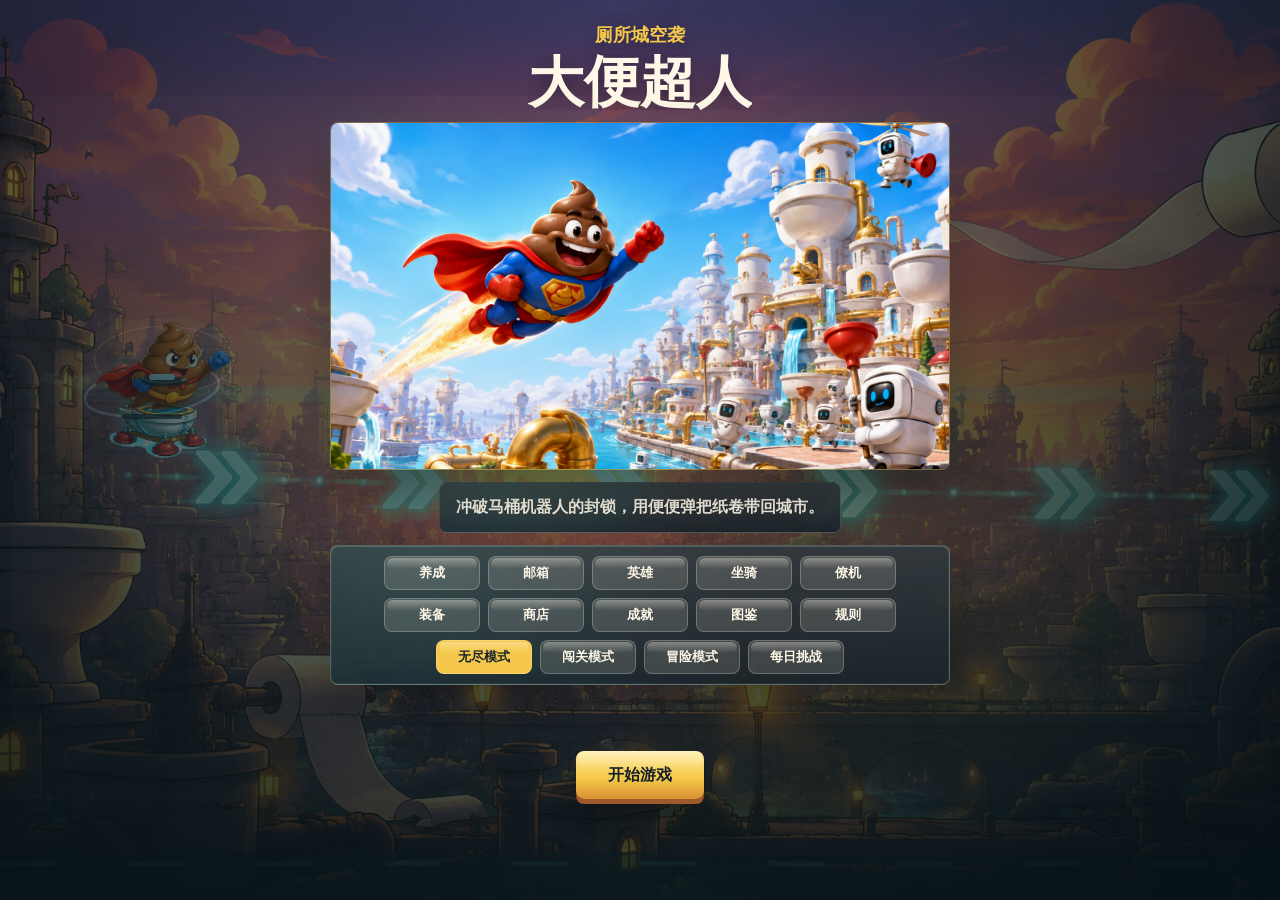
==== index.html @ 51f88ee9 "Add city patrol route update" ====
<!doctype html>
<html lang="zh-CN">
<head>
  <meta charset="utf-8">
  <meta name="viewport" content="width=device-width, initial-scale=1">
  <link rel="icon" href="data:,">
  <title>大便超人</title>
  <link rel="preload" as="image" href="assets/background-city-patrol.png" fetchpriority="high">
  <link rel="preload" as="image" href="assets/menu-hero-refit.png" fetchpriority="high">
  <link rel="preload" as="image" href="assets/background-deep-refit.png">
  <link rel="preload" as="image" href="assets/background-adventure-refit.png">
  <link rel="preload" as="image" href="assets/mount-atlas.png">
  <link rel="preload" as="image" href="assets/mail-festival-seal.png">
  <link rel="preload" as="image" href="assets/adventure-route-compass.png">
  <link rel="preload" as="image" href="assets/stage-contract-badge.png">
  <link rel="preload" as="image" href="assets/classic-route-briefing.png">
  <link rel="preload" as="image" href="assets/compendium-icons.webp">
  <link rel="preload" as="image" href="assets/compendium-pickups.webp">
  <link rel="preload" as="image" href="assets/compendium-systems.webp">
  <link rel="stylesheet" href="styles.css?v=20260609-city-patrol">
</head>
<body class="menu-open">
  <main class="game-shell" aria-label="大便超人">
    <canvas id="gameCanvas" width="1280" height="720" aria-label="游戏画面"></canvas>

    <section id="orientationHint" class="orientation-hint" hidden aria-label="横屏提示">
      <div class="orientation-hint-panel">
        <strong>请横屏游玩</strong>
        <span>大便超人的躲避、Boss 战和道具按钮都按横屏手感设计。</span>
        <button id="orientationFullscreenButton" type="button">进入横屏全屏</button>
      </div>
    </section>

    <section class="hud" aria-label="游戏状态">
      <div class="hud-stat">
        <span>分数</span>
        <strong id="scoreText">0</strong>
      </div>
      <div class="hud-bars" aria-label="生命和能量">
        <div class="hud-meta">
          <span>Lv.<strong id="levelText">1</strong> · 战 <strong id="runPowerText">0</strong></span>
          <span id="powerText">普通便弹</span>
        </div>
        <div class="bar">
          <span>生命</span>
          <i><b id="healthBar"></b></i>
        </div>
        <div class="bar energy">
          <span>能量</span>
          <i><b id="energyBar"></b></i>
        </div>
        <div class="bar xp">
          <span>经验</span>
          <i><b id="expBar"></b></i>
        </div>
      </div>
      <div class="hud-stat right">
        <span id="bestLabel">最佳</span>
        <strong id="bestText">0</strong>
      </div>
    </section>

    <section id="bossHud" class="boss-hud" hidden aria-label="BOSS 状态">
      <span id="bossNameText">马桶霸王</span>
      <small id="bossPressureText">战况评估</small>
      <i><b id="bossBar"></b></i>
    </section>

    <section id="missionHud" class="mission-hud" hidden aria-label="局内悬赏">
      <span id="missionText">悬赏准备中</span>
    </section>

    <section id="menuPanel" class="menu-panel" aria-live="polite">
      <div class="brand-lockup">
        <p>厕所城空袭</p>
        <h1>大便超人</h1>
      </div>
      <img class="rules-art" src="assets/menu-hero-refit.png" alt="" aria-hidden="true">
      <div id="panelCopy" class="panel-copy">冲破马桶机器人的封锁，用便便弹把纸卷带回城市。</div>
      <div class="progress-panel" aria-label="闯关和养成">
        <div class="page-tabs">
          <button id="growthPageButton" type="button" class="is-selected">养成</button>
          <button id="mailPageButton" type="button">邮箱</button>
          <button id="heroPageButton" type="button">英雄</button>
          <button id="mountPageButton" type="button">坐骑</button>
          <button id="dronePageButton" type="button">僚机</button>
          <button id="equipmentPageButton" type="button">装备</button>
          <button id="shopPageButton" type="button">商店</button>
          <button id="achievementPageButton" type="button">成就</button>
          <button id="compendiumPageButton" type="button">图鉴</button>
          <button id="rulesPageButton" type="button">规则</button>
        </div>
        <div class="mode-tabs">
          <button id="endlessModeButton" type="button" class="is-selected">无尽模式</button>
          <button id="stageModeButton" type="button">闯关模式</button>
          <button id="adventureModeButton" type="button">冒险模式</button>
          <button id="dailyModeButton" type="button">每日挑战</button>
        </div>
        <div id="moduleHeader" class="module-header" hidden>
          <button id="moduleBackButton" type="button">返回</button>
          <strong id="moduleTitle">养成</strong>
        </div>
        <div id="stagePage" class="progress-page stage-page" hidden aria-label="闯关选关">
          <div id="stageSummary" class="stage-summary">选择关卡后开始挑战。</div>
          <div id="stageGrid" class="stage-grid" aria-label="关卡选择"></div>
          <button id="stageStartButton" class="stage-start-button" type="button">开始本关</button>
        </div>
        <div id="growthPage" class="progress-page" hidden>
        <div class="meta-strip">
          <span>金币 <strong id="coinText">0</strong></span>
          <span>材料 <strong id="materialText">0</strong></span>
          <span>便便币 <strong id="poopCoinText">0</strong></span>
          <span>专属石 <strong id="evoStoneText">0</strong></span>
          <span>超人 Lv.<strong id="metaLevelText">1</strong></span>
          <span>进化 <strong id="evolutionText">0</strong></span>
          <span>称号 <strong id="activeTitleText">暂无</strong></span>
        </div>
        <div class="growth-actions">
          <button id="upgradeHeroButton" type="button">升级超人</button>
          <button id="evolveHeroButton" type="button">进化超人</button>
        </div>
        <div class="hero-actions">
          <button id="signInButton" type="button">每日签到</button>
        </div>
        <div id="signInText" class="inventory-line">签到可获得少量便便币和阶段礼包，第 15/30 天会解锁传说级生肖五行英雄与坐骑。</div>
        <div id="inventoryText" class="inventory-line">背包：护盾 0 · 磁铁 0 · 能量 0</div>
        <div class="attribute-panel" aria-label="角色属性">
          <div id="combatPowerText" class="combat-power">战力 0</div>
          <div id="attributeText" class="attribute-line">生命 0 · 能量 0 · 攻击 0 · 幸运 0</div>
          <div id="equipmentText" class="equipment-line">头盔 - · 衣服 - · 靴子 - · 武器 - · 项链 -</div>
        </div>
        </div>
        <div id="mailPage" class="progress-page mail-page" hidden aria-label="邮箱页面">
          <div id="mailSummary" class="inventory-line">周末和节假日会投放补给。</div>
          <div class="mail-actions">
            <button id="claimAllMailButton" type="button">领取全部</button>
            <button id="refreshMailButton" type="button">刷新邮箱</button>
          </div>
          <div id="mailList" class="mail-list"></div>
        </div>
        <div id="heroPage" class="progress-page hero-page" hidden aria-label="英雄页面">
          <div id="heroTrialAccessText" class="inventory-line trial-access-line">试用每日免费 3 局；可用便便币购买今日试用权。</div>
          <div class="trial-access-actions">
            <button id="buyHeroTrialPassButton" type="button">购买今日试用权</button>
          </div>
          <div id="heroGrid" class="hero-grid">
            <div class="hero-card">
              <div class="hero-portrait hero-poop"></div>
              <div class="hero-card-name">大便超人</div>
              <div class="hero-card-stat">便便弹 · 大便能量波</div>
              <button id="selectPoopHeroButton" type="button">选择</button>
            </div>
            <div class="hero-card">
              <div class="hero-portrait hero-ikun"></div>
              <div class="hero-card-name">蔡徐坤</div>
              <div class="hero-card-stat">鸡啄发射 · 鸡鸣冲击波</div>
              <button id="selectIkunHeroButton" type="button">第 3 天解锁</button>
            </div>
          </div>
        </div>
        <div id="mountPage" class="progress-page mount-page" hidden aria-label="坐骑页面">
          <div id="mountText" class="inventory-line">可以选择不乘坐坐骑；骑乘时英雄会坐在坐骑上，未解锁坐骑需要金币和极稀有便便币。</div>
          <div id="mountTrialAccessText" class="inventory-line trial-access-line">试用每日免费 3 局；可用便便币购买今日试用权。</div>
          <div class="trial-access-actions">
            <button id="buyMountTrialPassButton" type="button">购买今日试用权</button>
          </div>
          <div id="mountGrid" class="mount-grid"></div>
        </div>
        <div id="dronePage" class="progress-page drone-page" hidden aria-label="僚机页面">
          <div id="droneText" class="inventory-line">当前僚机：便便圆翼僚机。天赋激活后出战。</div>
          <div id="droneGrid" class="drone-grid"></div>
        </div>
        <div id="equipmentPage" class="progress-page equipment-page" hidden aria-label="装备页面">
          <div class="equipment-section">
            <div class="equipment-title">已穿戴</div>
            <div id="equippedGrid" class="equipment-grid"></div>
          </div>
          <div class="equipment-section">
            <div class="equipment-title">装备背包</div>
            <div class="equipment-actions">
              <button id="sellWeakEquipmentButton" type="button">一键售出低品</button>
              <button id="sellAllEquipmentButton" type="button">出售全部背包</button>
            </div>
            <div id="equipmentBagGrid" class="equipment-bag-grid"></div>
          </div>
        </div>
        <div id="shopPage" class="progress-page shop-page" hidden aria-label="商店页面">
          <form id="redeemForm" class="redeem-panel" aria-label="兑换码">
            <input id="redeemCodeInput" type="password" autocomplete="off" spellcheck="false" placeholder="输入兑换码" aria-label="兑换码">
            <button id="redeemCodeButton" type="submit">兑换</button>
            <div id="redeemCodeStatus" class="redeem-status" aria-live="polite">每个兑换码仅可使用一次。</div>
          </form>
          <div id="shopDetail" class="shop-detail" aria-live="polite">点击商品查看作用，再点购买放入背包。</div>
          <div class="shop-grid">
            <div class="shop-card" data-shop-key="shield">
              <div class="shop-icon shop-shield"></div>
              <div class="shop-name">护盾</div>
              <div class="shop-price">6000 金币</div>
              <button id="buyShieldButton" type="button">购买</button>
            </div>
            <div class="shop-card" data-shop-key="magnet">
              <div class="shop-icon shop-magnet"></div>
              <div class="shop-name">磁铁</div>
              <div class="shop-price">7000 金币</div>
              <button id="buyMagnetButton" type="button">购买</button>
            </div>
            <div class="shop-card" data-shop-key="energy">
              <div class="shop-icon shop-energy"></div>
              <div class="shop-name">能量瓶</div>
              <div class="shop-price">4500 金币</div>
              <button id="buyEnergyButton" type="button">购买</button>
            </div>
            <div class="shop-card" data-shop-key="luckyBox">
              <div class="shop-icon shop-chest"></div>
              <div class="shop-name">幸运宝箱</div>
              <div class="shop-price">250000 金币</div>
              <button id="buyLuckyBoxButton" type="button">购买</button>
            </div>
            <div class="shop-card" data-shop-key="material">
              <div class="shop-icon shop-material"></div>
              <div class="shop-name">材料补给</div>
              <div class="shop-price">32500 金币</div>
              <button id="buyMaterialPackButton" type="button">购买</button>
            </div>
            <div class="shop-card" data-shop-key="battle">
              <div class="shop-icon shop-battle"></div>
              <div class="shop-name">战斗礼包</div>
              <div class="shop-price">39000 金币</div>
              <button id="buyBattlePackButton" type="button">购买</button>
            </div>
            <div class="shop-card" data-shop-key="gear">
              <div class="shop-icon shop-gear"></div>
              <div class="shop-name">装备补给箱</div>
              <div class="shop-price">110000 金币</div>
              <button id="buyGearBoxButton" type="button">购买</button>
            </div>
            <div class="shop-card" data-shop-key="reroll">
              <div class="shop-icon shop-reroll"></div>
              <div class="shop-name">天赋重骰券</div>
              <div class="shop-price">18000 金币</div>
              <button id="buyRerollButton" type="button">购买</button>
            </div>
            <div class="shop-card" data-shop-key="revive">
              <div class="shop-icon shop-revive"></div>
              <div class="shop-name">复活心核</div>
              <div class="shop-price">1 便便币</div>
              <button id="buyReviveButton" type="button">购买</button>
            </div>
            <div class="shop-card" data-shop-key="storm">
              <div class="shop-icon shop-storm"></div>
              <div class="shop-name">臭弹炸弹</div>
              <div class="shop-price">21000 金币</div>
              <button id="buyStormButton" type="button">购买</button>
            </div>
            <div class="shop-card" data-shop-key="wing">
              <div class="shop-icon shop-wing"></div>
              <div class="shop-name">顺风羽翼</div>
              <div class="shop-price">26000 金币</div>
              <button id="buyWingButton" type="button">购买</button>
            </div>
          </div>
          <div class="inventory-line">每局自动从背包携带最多 3 种可用道具；每种单局只能使用或触发 1 次。</div>
        </div>
        <div id="achievementPage" class="progress-page achievement-page" hidden aria-label="成就页面">
          <div id="achievementSummary" class="achievement-summary">完成目标可领取奖励和称号。</div>
          <div id="achievementGrid" class="achievement-grid"></div>
        </div>
        <div id="compendiumPage" class="progress-page compendium-page" hidden aria-label="游戏图鉴">
          <section class="compendium-section" aria-label="基础拾取和战斗资源">
            <h3>基础拾取</h3>
            <div class="compendium-grid">
              <article class="compendium-card">
                <div class="compendium-icon icon-pickup-paper" aria-hidden="true"></div>
                <div class="compendium-copy">
                  <strong>纸卷</strong>
                  <span>基础收集物，提供分数、少量回能和连击节奏；黄金航道会蓄出奖励纸卷。</span>
                </div>
              </article>
              <article class="compendium-card">
                <div class="compendium-icon icon-pickup-shield" aria-hidden="true"></div>
                <div class="compendium-copy">
                  <strong>护盾</strong>
                  <span>抵消一次高压失误或削掉护盾时间；Boss 战前和低血时价值最高。</span>
                </div>
              </article>
              <article class="compendium-card">
                <div class="compendium-icon icon-pickup-magnet" aria-hidden="true"></div>
                <div class="compendium-copy">
                  <strong>磁铁</strong>
                  <span>吸附纸卷和补给，适合黄金纸潮、补给密集区和移动压力较高的局面。</span>
                </div>
              </article>
              <article class="compendium-card">
                <div class="compendium-icon icon-pickup-energy" aria-hidden="true"></div>
                <div class="compendium-copy">
                  <strong>能量瓶</strong>
                  <span>补充能量，帮助释放强化攻击和大招；高压 Boss 局优先级很高。</span>
                </div>
              </article>
              <article class="compendium-card">
                <div class="compendium-icon icon-skill-core" aria-hidden="true"></div>
                <div class="compendium-copy">
                  <strong>技能核心</strong>
                  <span>补能、缩短大招冷却，并短暂强化攻击节奏，是反打窗口的启动器。</span>
                </div>
              </article>
              <article class="compendium-card">
                <div class="compendium-icon icon-break-core-card" aria-hidden="true"></div>
                <div class="compendium-copy">
                  <strong>破防核心</strong>
                  <span>Boss 破防后掉落；拾取会延长压制、补充能量，并追加 Boss 伤害。</span>
                </div>
              </article>
              <article class="compendium-card">
                <div class="compendium-icon icon-mystery-capsule" aria-hidden="true"></div>
                <div class="compendium-copy">
                  <strong>奇遇胶囊</strong>
                  <span>可能触发天赋盲盒、黄金喷泉、冲击波、时空滑流或弱点雷达。</span>
                </div>
              </article>
              <article class="compendium-card">
                <div class="compendium-icon icon-counter-seal-card" aria-hidden="true"></div>
                <div class="compendium-copy">
                  <strong>闪反徽印</strong>
                  <span>进入闪反窗口，连续贴身极限闪避可触发冲击，清近身威胁并压制 Boss。</span>
                </div>
              </article>
              <article class="compendium-card">
                <div class="compendium-icon icon-skill-core" aria-hidden="true"></div>
                <div class="compendium-copy">
                  <strong>大招</strong>
                  <span>消耗 65% 最大能量释放 3 秒英雄爆发；留给 Boss 弱点、破防或弹幕高压段更赚。</span>
                </div>
              </article>
              <article class="compendium-card">
                <div class="compendium-icon icon-system-equipment" aria-hidden="true"></div>
                <div class="compendium-copy">
                  <strong>背包道具</strong>
                  <span>每局最多自动携带 3 种可用道具；护盾、磁铁、能量、臭弹和羽翼都只触发一次。</span>
                </div>
              </article>
              <article class="compendium-card">
                <div class="compendium-icon icon-golden-trail" aria-hidden="true"></div>
                <div class="compendium-copy">
                  <strong>稀有货币</strong>
                  <span>便便币主要来自签到、节日邮件、每日首杀和极低概率 Boss 掉落，用于高阶门槛。</span>
                </div>
              </article>
            </div>
          </section>

          <section class="compendium-section" aria-label="障碍敌人和 Boss 威胁">
            <h3>威胁读法</h3>
            <div class="compendium-grid">
            <article class="compendium-card">
              <div class="compendium-icon icon-pipe" aria-hidden="true"></div>
              <div class="compendium-copy">
                <strong>管道夹缝</strong>
                <span>上下管道会封锁航线，观察中间缺口，提前把角色稳定在安全高度。</span>
              </div>
            </article>
            <article class="compendium-card">
              <div class="compendium-icon icon-toilet" aria-hidden="true"></div>
              <div class="compendium-copy">
                <strong>马桶机器人</strong>
                <span>基础敌人，击破给经验和分数；精英潮里的机器人更硬，但补给收益更好。</span>
              </div>
            </article>
            <article class="compendium-card">
              <div class="compendium-icon icon-plunger" aria-hidden="true"></div>
              <div class="compendium-copy">
                <strong>皮搋子弹</strong>
                <span>直线突进型弹道，Boss 预警出现后换层躲避，不要沿原高度硬穿。</span>
              </div>
            </article>
            <article class="compendium-card">
              <div class="compendium-icon icon-stink" aria-hidden="true"></div>
              <div class="compendium-copy">
                <strong>臭气云</strong>
                <span>持续占位的软封锁，边缘也有威胁；用护盾、净化或大招清场更稳。</span>
              </div>
            </article>
            <article class="compendium-card">
              <div class="compendium-icon icon-bubble" aria-hidden="true"></div>
              <div class="compendium-copy">
                <strong>肥皂泡</strong>
                <span>移动慢但体积大，常和其他弹道夹击；优先找空隙，不要贪贴边纸卷。</span>
              </div>
            </article>
            <article class="compendium-card">
              <div class="compendium-icon icon-barricade" aria-hidden="true"></div>
              <div class="compendium-copy">
                <strong>旋转路障</strong>
                <span>宽体障碍，常用于压缩可走空间；看到预警轮廓时提前拉开纵向距离。</span>
              </div>
            </article>
            <article class="compendium-card">
              <div class="compendium-icon icon-sludge" aria-hidden="true"></div>
              <div class="compendium-copy">
                <strong>酸液桶</strong>
                <span>紫色污泥桶会制造高压横向威胁，适合用闪反、臭弹炸弹或技能核心处理。</span>
              </div>
            </article>
            <article class="compendium-card">
              <div class="compendium-icon icon-boss-warning-card" aria-hidden="true"></div>
              <div class="compendium-copy">
                <strong>Boss 预警</strong>
                <span>红圈、弹道线和 HUD 文案会提示下一招；提前离开危险区可积累看破收益。</span>
              </div>
            </article>
            <article class="compendium-card">
              <div class="compendium-icon icon-boss-weak-card" aria-hidden="true"></div>
              <div class="compendium-copy">
                <strong>弱点与破防</strong>
                <span>弱点期集中输出会加快破防；破防后 Boss 出招变慢，是吃核心和打爆发的窗口。</span>
              </div>
            </article>
            <article class="compendium-card">
              <div class="compendium-icon icon-daily-boss-card" aria-hidden="true"></div>
              <div class="compendium-copy">
                <strong>每日 Boss</strong>
                <span>战力按实时战力 10 倍同步，带百分比伤害；目标是在 60 秒内尽量打高伤害。</span>
              </div>
            </article>
            </div>
          </section>

          <section class="compendium-section" aria-label="航道事件和高级玩法">
            <h3>航道事件</h3>
            <div class="compendium-grid">
              <article class="compendium-card">
                <div class="compendium-icon icon-golden-trail" aria-hidden="true"></div>
                <div class="compendium-copy">
                  <strong>黄金纸潮</strong>
                  <span>贴着黄金航道飞行会蓄能，蓄满后产出奖励纸卷，适合冲分和连击。</span>
                </div>
              </article>
              <article class="compendium-card">
                <div class="compendium-icon icon-wind-gate" aria-hidden="true"></div>
                <div class="compendium-copy">
                  <strong>顺风门阵</strong>
                  <span>穿过顺风航道可补能、延长顺风，并软化前方威胁，给手机操作留余量。</span>
                </div>
              </article>
              <article class="compendium-card">
                <div class="compendium-icon icon-cloud-current" aria-hidden="true"></div>
                <div class="compendium-copy">
                  <strong>云海顺流</strong>
                  <span>冒险中的移动顺流航线；贴线蓄能，拾取贝壳可加速，满后触发冲流爆发。</span>
                </div>
              </article>
              <article class="compendium-card">
                <div class="compendium-icon icon-cloud-current" aria-hidden="true"></div>
                <div class="compendium-copy">
                  <strong>清风补给</strong>
                  <span>贴着清风航道会持续恢复并减压，适合低血、低能量或弹幕密度刚升高时稳住局面。</span>
                </div>
              </article>
              <article class="compendium-card">
                <div class="compendium-icon icon-system-stage" aria-hidden="true"></div>
                <div class="compendium-copy">
                  <strong>旧城巡航</strong>
                  <span>旧城区普通关会出现巡航灯塔，贴线校准满后提前标记下一波障碍，并短暂降低前方压力。</span>
                </div>
              </article>
              <article class="compendium-card">
                <div class="compendium-icon icon-wind-gate" aria-hidden="true"></div>
                <div class="compendium-copy">
                  <strong>战场态势</strong>
                  <span>开局随机获得顺风、赏金、污泥、能量过载或精英巡逻等局势，决定本局优先策略。</span>
                </div>
              </article>
              <article class="compendium-card">
                <div class="compendium-icon icon-combo-altar" aria-hidden="true"></div>
                <div class="compendium-copy">
                  <strong>狂热模式</strong>
                  <span>连续收集、击破和极限闪避会进入狂热，分数和节奏更强，但受伤会打断收益。</span>
                </div>
              </article>
              <article class="compendium-card">
                <div class="compendium-icon icon-mystery-capsule" aria-hidden="true"></div>
                <div class="compendium-copy">
                  <strong>奇遇航线</strong>
                  <span>紫色航道会蓄出额外胶囊或技能核心，适合在安全段贴线拿节奏奖励。</span>
                </div>
              </article>
              <article class="compendium-card">
                <div class="compendium-icon icon-element-core" aria-hidden="true"></div>
                <div class="compendium-copy">
                  <strong>五行裂隙</strong>
                  <span>拾取五行灵核获得木、火、土、金、水短时效果，分别偏续航、爆发、护盾、破甲和回能控场。</span>
                </div>
              </article>
            <article class="compendium-card">
              <div class="compendium-icon icon-startrail" aria-hidden="true"></div>
              <div class="compendium-copy">
                <strong>星轨试炼</strong>
                <span>贴着星轨航线飞行会蓄能，满后自动触发星辉爆发，清弹并压制 Boss。</span>
              </div>
            </article>
            <article class="compendium-card">
              <div class="compendium-icon icon-purification" aria-hidden="true"></div>
              <div class="compendium-copy">
                <strong>净化核心</strong>
                <span>拾取后冲洗周围弹幕、补能护盾，并给 Boss 施加破防压力，是高压局的救场点。</span>
              </div>
            </article>
              <article class="compendium-card">
                <div class="compendium-icon icon-mirror-shard-card" aria-hidden="true"></div>
                <div class="compendium-copy">
                  <strong>镜流回廊</strong>
                  <span>贴着镜流蓄能，碎片提供短护身；满能后折返脉冲会清弹并保护走位。</span>
                </div>
              </article>
              <article class="compendium-card">
                <div class="compendium-icon icon-aurora-forge" aria-hidden="true"></div>
                <div class="compendium-copy">
                  <strong>极光铸炉</strong>
                  <span>贴热流积攒热量，符印补能护盾并提攻速；热量满后释放铸炉波。</span>
                </div>
              </article>
              <article class="compendium-card">
                <div class="compendium-icon icon-combo-altar" aria-hidden="true"></div>
                <div class="compendium-copy">
                  <strong>连击祭坛</strong>
                  <span>拾取祭印进入连击冲刺，维持连击更稳、技巧收益更高，但节奏也会更紧。</span>
                </div>
              </article>
              <article class="compendium-card">
                <div class="compendium-icon icon-mount-badge" aria-hidden="true"></div>
                <div class="compendium-copy">
                  <strong>坐骑试炼</strong>
                  <span>拾取坐骑徽章可快速积攒坐骑能量、缩短冷却，并短暂减轻弹幕压力。</span>
                </div>
              </article>
            </div>
          </section>

          <section class="compendium-section" aria-label="模式目标和养成系统">
            <h3>模式与成长</h3>
            <div class="compendium-grid">
              <article class="compendium-card">
                <div class="compendium-icon icon-system-endless" aria-hidden="true"></div>
                <div class="compendium-copy">
                  <strong>无尽模式</strong>
                  <span>持续冲分，后段切入深层废都；每个英雄达到分数里程碑可拿专属进化石。</span>
                </div>
              </article>
              <article class="compendium-card">
                <div class="compendium-icon icon-system-stage" aria-hidden="true"></div>
                <div class="compendium-copy">
                  <strong>闯关模式</strong>
                  <span>普通关冲目标分，Boss 关击败 Boss；后续关卡会加入受击限制和旧城稳定度。</span>
                </div>
              </article>
              <article class="compendium-card">
                <div class="compendium-icon icon-system-adventure" aria-hidden="true"></div>
                <div class="compendium-copy">
                  <strong>冒险航图</strong>
                  <span>分数、航图和契约都要推进；目标未完成时会继续探索，Boss 也会延后现身。</span>
                </div>
              </article>
              <article class="compendium-card">
                <div class="compendium-icon icon-system-daily" aria-hidden="true"></div>
                <div class="compendium-copy">
                  <strong>每日挑战</strong>
                  <span>每天刷新百分比伤害 Boss；首次击败有额外便便币，未击败也按伤害结算。</span>
                </div>
              </article>
              <article class="compendium-card">
                <div class="compendium-icon icon-system-mission" aria-hidden="true"></div>
                <div class="compendium-copy">
                  <strong>悬赏任务</strong>
                  <span>每局随机 3 个目标，完成后立刻给金币、材料、经验和分数，全清会触发大奖。</span>
                </div>
              </article>
              <article class="compendium-card">
                <div class="compendium-icon icon-mystery-capsule" aria-hidden="true"></div>
                <div class="compendium-copy">
                  <strong>本局天赋</strong>
                  <span>等级节点会刷随机天赋，例如疾射、厚皮、拾荒、大招蓄能和僚机信标。</span>
                </div>
              </article>
              <article class="compendium-card">
                <div class="compendium-icon icon-system-achievement" aria-hidden="true"></div>
                <div class="compendium-copy">
                  <strong>成就</strong>
                  <span>记录纸卷、击破、闪避、通关、Boss、装备和事件目标，奖励称号与资源。</span>
                </div>
              </article>
              <article class="compendium-card">
                <div class="compendium-icon icon-system-equipment" aria-hidden="true"></div>
                <div class="compendium-copy">
                  <strong>装备</strong>
                  <span>长期战力的重要来源；可穿戴头盔、衣服、靴子、武器、项链，也可出售背包装备。</span>
                </div>
              </article>
              <article class="compendium-card">
                <div class="compendium-icon icon-element-core" aria-hidden="true"></div>
                <div class="compendium-copy">
                  <strong>英雄进化</strong>
                  <span>长期成长核心，进化会强化攻击形态；无尽分数里程碑会给对应英雄专属进化石。</span>
                </div>
              </article>
              <article class="compendium-card">
                <div class="compendium-icon icon-mount-badge" aria-hidden="true"></div>
                <div class="compendium-copy">
                  <strong>坐骑</strong>
                  <span>局外解锁升级，局内通过闪避、拾取和重击充能，满能后自动触发专属技能。</span>
                </div>
              </article>
              <article class="compendium-card">
                <div class="compendium-icon icon-skill-core" aria-hidden="true"></div>
                <div class="compendium-copy">
                  <strong>僚机</strong>
                  <span>选择后还需要局内拿到僚机信标天赋才会出战，用来补输出或提供特殊节奏。</span>
                </div>
              </article>
              <article class="compendium-card">
                <div class="compendium-icon icon-system-mail" aria-hidden="true"></div>
                <div class="compendium-copy">
                  <strong>邮箱与签到</strong>
                  <span>签到解锁阶段奖励和英雄坐骑；邮箱会投放周末、节假日和特别节日补给。</span>
                </div>
              </article>
              <article class="compendium-card">
                <div class="compendium-icon icon-mount-badge" aria-hidden="true"></div>
                <div class="compendium-copy">
                  <strong>试用权</strong>
                  <span>高难英雄和坐骑可每日免费试用，也能花少量便便币购买当日试用次数。</span>
                </div>
              </article>
              <article class="compendium-card">
                <div class="compendium-icon icon-system-stage" aria-hidden="true"></div>
                <div class="compendium-copy">
                  <strong>旧城稳定度</strong>
                  <span>旧城区关卡会推进稳定度，35%/70%/100% 触发航线支援和结算小奖励。</span>
                </div>
              </article>
              <article class="compendium-card">
                <div class="compendium-icon icon-system-adventure" aria-hidden="true"></div>
                <div class="compendium-copy">
                  <strong>冒险契约</strong>
                  <span>侦察、护送、讨伐和遗迹四类契约会鼓励不同跑法，并推动航图进度。</span>
                </div>
              </article>
              <article class="compendium-card">
                <div class="compendium-icon icon-system-equipment" aria-hidden="true"></div>
                <div class="compendium-copy">
                  <strong>商店补给</strong>
                  <span>金币商品会显示余额、库存和差额；复活心核消耗便便币，购买前要看携带位。</span>
                </div>
              </article>
              <article class="compendium-card">
                <div class="compendium-icon icon-system-warning" aria-hidden="true"></div>
                <div class="compendium-copy">
                  <strong>战力评级</strong>
                  <span>战力会拆分输出和生存；Boss 战力还会折算弹幕密度、百分比伤害和致死压力。</span>
                </div>
              </article>
              <article class="compendium-card">
                <div class="compendium-icon icon-system-equipment" aria-hidden="true"></div>
                <div class="compendium-copy">
                  <strong>操作与画质</strong>
                  <span>移动可选按住飞行或滑动角色；画质自动调节，也可手动切流畅减少高密度特效。</span>
                </div>
              </article>
            </div>
          </section>
        </div>
        <div id="rulesPage" class="progress-page rules-page" hidden>
      <div class="rules-card" aria-label="游戏规则">
        <h2>规则</h2>
        <div class="move-choice" aria-label="移动方式">
          <span>移动</span>
          <button id="tapMoveButton" type="button" class="is-selected">按住飞行</button>
          <button id="dragMoveButton" type="button">滑动角色</button>
        </div>
        <div class="move-choice" aria-label="操作区域">
          <span>区域</span>
          <button id="controlSideButton" type="button">左攻右移</button>
        </div>
        <div class="move-choice quality-choice" aria-label="画质模式">
          <span>画质</span>
          <button id="qualityAutoButton" type="button" class="is-selected">自动</button>
          <button id="qualitySmoothButton" type="button">流畅</button>
        </div>
        <ul>
          <li>可选择“按住飞行”，也可选择带阻尼的“滑动角色”；所有模式得分效率提升为基础值的 10 倍，按住飞行模式仍有额外基础得分效率。</li>
          <li>画质默认自动，设备变卡时会降低粒子和背景特效；也可手动切到流畅模式。</li>
          <li>大便超人会周期自动扔出便便弹，每次进化都会提高攻速；所有操作模式都会在场上有敌人或 Boss 且能量足够时自动释放强化攻击，无需再双击或额外点按。</li>
          <li>“大招”消耗 65% 最大能量，向前释放 3 秒英雄专属爆发特效；冷却 15 秒。</li>
          <li>收集纸卷、能量瓶、护盾和磁铁，击败机器人获得经验。</li>
          <li>本局等级提升会小幅提高生命、能量、攻击和攻速，顶部会同步显示当前战斗力。</li>
          <li>每局会随机刷新 3 个悬赏任务，完成后立即获得金币、材料、经验和分数奖励；全清悬赏会触发大奖。</li>
          <li>成就会记录累计纸卷、击破、闪避、通关、Boss 和装备目标，奖励会随达成难度提高，少数高难成就会给极少量便便币。</li>
          <li>邮箱会在周末投放轻量补给，节假日和儿童节、父亲节等特别节日投放更大的限时礼包并附带祝福；节日便便币奖励已提高到五倍，每封节日邮件有 30% 概率触发幸运暴击再翻倍，每封邮件只能领取一次。</li>
          <li>每局开局会获得战场态势，例如顺风航线、赏金航线、污泥风暴、能量过载和精英巡逻。</li>
          <li>本局等级达到关键节点会获得随机天赋，例如疾射、厚皮、拾荒、大招蓄能、重击专精和便便僚机。</li>
          <li>连续收集、击破和极限闪避会进入狂热模式；受伤后会短暂降低压力并刷新补给，节奏更适合手机游玩。</li>
          <li>右侧会出现来袭预警；能量自然恢复和纸卷回能已降低，强化攻击消耗与伤害都更高，与大招一样需要更谨慎地选择时机。</li>
          <li>拾取“技能核心”可补能、缩短大招冷却，并短暂强化攻击节奏。</li>
          <li>中后段会出现闪反试炼，拾取闪反徽印后进入短暂窗口，连续 3 次贴身极限闪避会自动触发闪反冲击，清理近身威胁并压制 Boss。</li>
          <li>高难获取英雄和坐骑可在主菜单试用；试用每日免费 3 局，也可花少量便便币购买当日试用权。试用英雄只能体验基础形态，正式拥有后才能升级和进化。</li>
          <li>坐骑可在主菜单解锁、升级、试用和切换；局内会通过闪避、拾取和重击充能，满能量后自动触发专属技能。</li>
          <li>连击达到关键段位会刷新额外补给；无尽 Boss 成长更快，闯关目标分与 Boss 战力全面上调，BOSS 出招前会出现红色预警圈，看到预警就准备躲弹道。</li>
          <li>Boss 破防后会掉落破防核心，拾取后进入短暂反击节奏，补充能量、延长压制并对 Boss 追加伤害；是否冒险去吃核心会影响后续输出窗口。</li>
          <li>局内会随机出现“奇遇胶囊”，拾取后可能触发天赋盲盒、黄金喷泉、冲击波、时空滑流或弱点雷达；奇遇航线已翻新为可见紫色航道，贴着航道飞行可蓄出额外胶囊或技能核心。</li>
          <li>冒险模式现在需要同时满足分数、航图目标和本关契约；通过事件、云海顺流、补给空投、遗迹、极限闪避、精英和宝藏击破来积累探索、线索、货箱和契约进度，目标未完成时会继续探索，BOSS 关也会等航图和契约完成后才现身。</li>
          <li>冒险契约分为侦察、护送、讨伐和遗迹四类，每类鼓励不同跑法；完成契约会获得普通补给、航图推进和短时签章增益，不会新增便便币来源。</li>
          <li>冒险会出现云海顺流，贴着移动顺流航线可蓄能，拾取顺流贝壳会补能并加速蓄能，蓄满后自动释放冲流爆发。</li>
          <li>冒险和中后段会出现补给空投、云海遗迹和废都遗迹，拾取后可获得道具、临时强化、遗迹冲击或本局天赋，并推动航图进度。</li>
          <li>中后段新增五行裂隙事件，场景会切入五行战场；拾取五行灵核可获得木、火、土、金、水五种短时效果，分别偏向续航、爆发、护盾、破甲和回能控场。</li>
          <li>中后段会出现星轨试炼，场景切入星轨战场；贴着移动星轨飞行会蓄能，蓄满后自动触发星辉爆发，清理弹幕并压制 Boss。</li>
          <li>中后段新增净化潮汐事件，场景切入净化战场；拾取净化核心会冲洗周围弹幕、补能护盾，并对 Boss 施加破防压力。</li>
          <li>更后段会出现镜流回廊事件，场景切入镜流战场；贴着移动镜流飞行可蓄能，拾取镜流碎片会获得短护身并加速蓄能，蓄满后自动释放折返脉冲。</li>
          <li>更后段新增极光铸炉事件，场景切入极光铸炉战场；贴着移动热流飞行可积攒热量，拾取铸炉符印会补能护盾并提高短时攻速，热量蓄满后自动释放铸炉波。</li>
          <li>中期会出现坐骑试炼，拾取坐骑徽章可快速积攒坐骑能量、缩短冷却并短暂减轻弹幕压力。</li>
          <li>中后段会出现连击祭坛，拾取连击祭印后进入短暂的连击冲刺状态，维持连击更稳、技巧收益更高，但场面节奏也更紧。</li>
          <li>黄金纸潮、清风补给和顺风门阵已翻新为可见航道事件：贴着黄金航道飞行会蓄出奖励纸卷，清风航道会持续恢复并减压，顺风航道会补能、延长顺风并软化前方威胁。</li>
          <li>中后段会出现精英马桶潮；精英怪有更明显的扫描标记，更耐打但在精英潮中会掉落更好的补给。</li>
          <li>达到 3、5、7、15、25、35、50 级时，攻击方式会继续强化。</li>
          <li>闯关模式共 60 关；普通关达到目标分数通关，后续普通关会增加受击次数限制，BOSS 关需要击败 BOSS。旧城区关卡会显示城区稳定度、航线提示和路线委托；普通旧城关新增巡航灯塔，贴线校准后会提前读出并标记下一波障碍。事件、拾取与委托过程会推进稳定度，35%/70%/100% 会触发航线支援，完成后本局获得补血回能和结算小奖励。</li>
          <li>冒险模式更重视探索节奏：分数、航图和契约都要推进，航图或契约跨过关键进度时会触发远征支援，短暂减压并投放补给。</li>
          <li>每日挑战会刷新 1 个百分比伤害 Boss，战力固定为玩家当前实时战力的 10 倍；60 秒内造成越多伤害，结算奖励越高，首次击败今日 Boss 会获得大额奖励并额外获得 5 枚便便币。</li>
          <li>金币可升级超人或购买背包道具；除复活心核外，商店金币商品价格已再次上调，购买前会显示余额、库存和差额。复活心核仍消耗便便币购买。每局会自动从背包携带最多 3 种可用道具，每种单局只能使用或触发 1 次，未带入或未使用的库存会保留。</li>
          <li>局内升级更偏向临时微成长，长期战力主要来自局外升级、进化、装备和坐骑培养；坐骑可选择不乘坐，解锁需要金币和极稀有便便币。</li>
          <li>无尽模式也会在后段切换到翻新的深层废都地图；每个英雄首次达到 50万、100万、250万、500万分时，各获得 1 颗自己的专属进化石。</li>
          <li>每日签到可获得金币、材料、道具和少量便便币；第 3/5/7/10 天解锁早期英雄，第 15/18/24/30 天会继续解锁高阶英雄与对应主题坐骑。</li>
          <li>Boss 被击败时有 0.5% 概率掉落 1 枚便便币，签到、节日邮件和每日挑战首次击败奖励也会少量发放；便便币只是稀有门槛，坐骑仍需要大量金币购买，五行麒麟座是昂贵的终局坐骑。</li>
          <li>进度推进后会遭遇 BOSS，中后期和无尽模式 BOSS 战斗力会更快成长，半血后会进入狂暴阶段，普通攻击不会打断 Boss 出招，只有破防、眩晕、麻痹、冻结、缠绕等特殊状态会压制出招。</li>
          <li>避开管道、飞来的皮搋子、臭气云、肥皂泡、旋转路障、酸液桶和马桶机器人；右侧预警会用不同颜色和轮廓提示即将进入的威胁。</li>
        </ul>
      </div>
        </div>
      </div>
      <div class="panel-actions">
        <button id="startButton" type="button">开始游戏</button>
        <button id="restartButton" type="button" class="secondary" hidden>再来</button>
        <button id="homeButton" type="button" class="secondary" hidden>返回首页</button>
      </div>
    </section>

    <section class="item-controls" aria-label="背包道具">
      <button id="useShieldButton" type="button" aria-label="使用护盾">盾</button>
      <button id="useMagnetButton" type="button" aria-label="使用磁铁">磁</button>
      <button id="useEnergyButton" type="button" aria-label="使用能量">能</button>
      <button id="useStormButton" type="button" aria-label="使用臭弹炸弹">炸</button>
      <button id="ultimateButton" type="button" aria-label="释放大招">大招</button>
    </section>

    <section id="rewardToast" class="reward-toast" hidden aria-label="奖励提示"></section>

    <section id="perkChoice" class="perk-choice" hidden aria-label="本局天赋选择">
      <div class="perk-choice-panel">
        <p>本局成长</p>
        <h2>选择一个天赋</h2>
        <div id="perkChoiceHint" class="perk-choice-hint">战斗继续进行，未选择会自动推荐。</div>
        <div id="perkChoiceGrid" class="perk-choice-grid"></div>
        <button id="perkRerollButton" class="perk-reroll-button" type="button">重骰</button>
      </div>
    </section>

    <section class="utility-controls" aria-label="设置">
      <button id="pauseButton" type="button" aria-label="暂停">暂停</button>
      <button id="endRunButton" type="button" aria-label="结束本局">结束</button>
      <button id="fullscreenButton" type="button" aria-label="全屏">全屏</button>
      <button id="muteButton" type="button" aria-label="静音">声音</button>
    </section>
  </main>

  <script src="main.js?v=20260609-city-patrol"></script>
</body>
</html>
---- styles.css ----
:root {
  color-scheme: dark;
  --ink: #17212b;
  --paper: #fff8e8;
  --panel: rgba(17, 27, 34, 0.78);
  --panel-strong: rgba(17, 27, 34, 0.92);
  --panel-line: rgba(255, 248, 232, 0.26);
  --panel-glow: rgba(79, 214, 208, 0.12);
  --cyan: #4fd6d0;
  --red: #e44943;
  --gold: #f5c84b;
  --leaf: #6bdc7b;
}

* {
  box-sizing: border-box;
  -webkit-user-drag: none;
}

::selection {
  background: transparent;
}

html,
body {
  width: 100%;
  height: 100%;
  margin: 0;
  overflow: hidden;
  background: #0f1c24;
  font-family: "Microsoft YaHei", "PingFang SC", "Noto Sans SC", Arial, sans-serif;
  overscroll-behavior: none;
  -webkit-overflow-scrolling: auto;
  -webkit-tap-highlight-color: transparent;
  -webkit-touch-callout: none;
  -webkit-user-select: none;
  user-select: none;
}

button {
  position: relative;
  border: 0;
  border-radius: 8px;
  font: inherit;
  font-weight: 800;
  color: #14202a;
  background:
    linear-gradient(180deg, rgba(255, 248, 232, 0.34), rgba(255, 248, 232, 0) 44%),
    linear-gradient(180deg, #ffe37a 0%, #f5c84b 58%, #d99032 100%);
  box-shadow:
    inset 0 1px 0 rgba(255, 248, 232, 0.5),
    0 5px 0 #9d5a2c,
    0 12px 26px rgba(0, 0, 0, 0.28);
  cursor: pointer;
  touch-action: manipulation;
  transition: transform 120ms ease, filter 120ms ease, box-shadow 120ms ease;
}

button::after {
  content: "";
  position: absolute;
  inset: 1px 2px auto;
  height: 34%;
  border-radius: inherit;
  background: linear-gradient(180deg, rgba(255, 248, 232, 0.36), rgba(255, 248, 232, 0));
  pointer-events: none;
}

button:hover {
  filter: brightness(1.06);
}

button:active,
button.is-down {
  transform: translateY(4px);
  box-shadow:
    inset 0 1px 0 rgba(255, 248, 232, 0.38),
    0 1px 0 #9d5a2c,
    0 8px 18px rgba(0, 0, 0, 0.24);
}

button:focus-visible {
  outline: 2px solid rgba(255, 248, 232, 0.82);
  outline-offset: 3px;
}

.game-shell {
  position: relative;
  width: 100vw;
  height: 100vh;
  height: var(--app-height, 100vh);
  background: #11242b;
  -webkit-touch-callout: none;
  -webkit-user-select: none;
  user-select: none;
  touch-action: none;
}

#gameCanvas {
  display: block;
  width: 100%;
  height: 100%;
  touch-action: none;
}

.hud {
  position: absolute;
  top: max(10px, env(safe-area-inset-top));
  left: 50%;
  width: min(660px, calc(100vw - 160px));
  transform: translateX(-50%);
  display: grid;
  grid-template-columns: 100px minmax(210px, 1fr) 100px;
  align-items: start;
  gap: 8px;
  pointer-events: none;
}

.menu-open .hud,
.menu-open .boss-hud,
.menu-open .mission-hud,
.menu-open .item-controls,
.menu-open .utility-controls {
  display: none;
}

.hud-stat,
.hud-bars {
  min-width: 0;
  border: 1px solid var(--panel-line);
  border-radius: 8px;
  background:
    linear-gradient(180deg, rgba(255, 248, 232, 0.12), rgba(255, 248, 232, 0.035)),
    radial-gradient(circle at 18% 0, rgba(79, 214, 208, 0.12), transparent 58%),
    var(--panel);
  color: var(--paper);
  box-shadow:
    inset 0 1px 0 rgba(255, 248, 232, 0.12),
    0 14px 34px rgba(0, 0, 0, 0.22);
  backdrop-filter: blur(7px);
}

.hud-stat {
  min-height: 50px;
  padding: 8px 10px;
}

.hud-stat.right {
  justify-self: end;
  width: 100px;
  text-align: right;
}

.hud-stat span,
.bar span {
  display: block;
  color: rgba(255, 248, 232, 0.72);
  font-size: 12px;
  line-height: 1.1;
}

.hud-stat strong {
  display: block;
  max-width: 100%;
  margin-top: 4px;
  overflow: hidden;
  font-size: 21px;
  font-variant-numeric: tabular-nums;
  line-height: 1;
  letter-spacing: 0;
  text-overflow: ellipsis;
  white-space: nowrap;
}

.hud-bars {
  padding: 8px 10px 9px;
}

.hud-meta {
  display: flex;
  align-items: center;
  justify-content: space-between;
  gap: 10px;
  margin-bottom: 8px;
  color: rgba(255, 248, 232, 0.82);
  font-size: 12px;
  line-height: 1;
}

.hud-meta span {
  min-width: 0;
}

.hud-meta span:first-child {
  flex: 0 0 auto;
  max-width: 58%;
  overflow: hidden;
  text-overflow: ellipsis;
  white-space: nowrap;
}

.hud-meta #powerText {
  flex: 1 1 auto;
  min-width: 0;
  overflow: hidden;
  text-align: right;
  text-overflow: ellipsis;
  white-space: nowrap;
}

.hud-meta strong {
  color: var(--gold);
  font-size: 16px;
  font-variant-numeric: tabular-nums;
}

.bar + .bar {
  margin-top: 8px;
}

.bar {
  display: grid;
  grid-template-columns: 38px 1fr;
  align-items: center;
  gap: 8px;
}

.bar i {
  display: block;
  height: 12px;
  overflow: hidden;
  border: 1px solid rgba(255, 255, 255, 0.22);
  border-radius: 999px;
  background: rgba(0, 0, 0, 0.3);
}

.bar b {
  display: block;
  width: 100%;
  height: 100%;
  border-radius: inherit;
  background: linear-gradient(90deg, #ff5650, #ffd15c);
  transition: width 120ms ease;
}

.bar.energy b {
  background: linear-gradient(90deg, #54d0ff, #6df4a3);
}

.bar.xp b {
  background: linear-gradient(90deg, #f5c84b, #ff8d54);
}

.boss-hud {
  position: absolute;
  top: max(78px, calc(env(safe-area-inset-top) + 74px));
  left: 50%;
  width: min(420px, 58vw);
  transform: translateX(-50%);
  padding: 8px 10px 10px;
  border: 1px solid rgba(255, 248, 232, 0.28);
  border-radius: 8px;
  background: rgba(17, 27, 34, 0.82);
  color: var(--paper);
  box-shadow: 0 14px 34px rgba(0, 0, 0, 0.22);
  backdrop-filter: blur(7px);
  pointer-events: none;
}

.boss-hud span {
  display: block;
  max-width: 100%;
  margin-bottom: 6px;
  overflow: hidden;
  color: var(--gold);
  font-size: 13px;
  font-weight: 800;
  line-height: 1;
  text-align: center;
  text-overflow: ellipsis;
  white-space: nowrap;
}

.boss-hud small {
  display: block;
  max-height: 30px;
  margin: -1px 0 6px;
  color: rgba(255, 248, 232, 0.82);
  font-size: 11px;
  font-weight: 900;
  line-height: 1.15;
  text-align: center;
  overflow: hidden;
  overflow-wrap: anywhere;
}

.boss-hud i {
  display: block;
  height: 12px;
  overflow: hidden;
  border: 1px solid rgba(255, 255, 255, 0.24);
  border-radius: 999px;
  background: rgba(0, 0, 0, 0.34);
}

.boss-hud b {
  display: block;
  width: 100%;
  height: 100%;
  border-radius: inherit;
  background: linear-gradient(90deg, #ff4f46, #ffb347, #fff06a);
  transition: width 120ms ease;
}

.boss-hud.is-warning {
  border-color: rgba(255, 141, 84, 0.68);
  background:
    linear-gradient(180deg, rgba(17, 27, 34, 0.86), rgba(17, 27, 34, 0.72)),
    radial-gradient(circle at 50% 48%, rgba(255, 86, 80, 0.18), transparent 58%),
    url("assets/boss-tell-panel.png") center / cover;
  box-shadow:
    0 14px 34px rgba(0, 0, 0, 0.24),
    0 0 28px rgba(255, 86, 80, 0.18);
}

.boss-hud.is-warning span {
  color: #fff1a6;
}

.boss-hud.is-warning small {
  color: #fff8e8;
}

.boss-hud.is-warning b {
  background: linear-gradient(90deg, #ff5650, #fff1a6, #9de8ff);
}

.boss-hud.rating-crush,
.boss-hud.rating-advantage {
  border-color: rgba(107, 220, 123, 0.48);
  box-shadow: 0 14px 34px rgba(0, 0, 0, 0.22), 0 0 18px rgba(107, 220, 123, 0.12);
}

.boss-hud.rating-crush small,
.boss-hud.rating-advantage small {
  color: #dfff7a;
}

.boss-hud.rating-even small {
  color: #fff1a6;
}

.boss-hud.rating-challenge {
  border-color: rgba(79, 214, 208, 0.48);
  box-shadow: 0 14px 34px rgba(0, 0, 0, 0.22), 0 0 20px rgba(79, 214, 208, 0.14);
}

.boss-hud.rating-challenge small {
  color: #9de8ff;
}

.boss-hud.rating-break {
  border-color: rgba(255, 241, 166, 0.68);
  box-shadow: 0 14px 34px rgba(0, 0, 0, 0.24), 0 0 24px rgba(245, 200, 75, 0.22);
}

.boss-hud.rating-break small {
  color: #fff1a6;
}

.boss-hud.rating-break b {
  background: linear-gradient(90deg, #fff1a6, #ff8d54, #ff5650);
}

.boss-hud.rating-danger,
.boss-hud.rating-critical {
  border-color: rgba(255, 86, 80, 0.58);
  box-shadow: 0 14px 34px rgba(0, 0, 0, 0.24), 0 0 22px rgba(255, 86, 80, 0.16);
}

.boss-hud.rating-danger small,
.boss-hud.rating-critical small {
  color: #ffb347;
}

.stage-grid button.is-risky:not(.is-cleared) {
  border-color: rgba(255, 86, 80, 0.58);
  box-shadow: inset 0 0 0 1px rgba(255, 86, 80, 0.18);
}

.mission-hud {
  position: absolute;
  top: max(132px, calc(env(safe-area-inset-top) + 126px));
  left: 50%;
  width: min(560px, 68vw);
  transform: translateX(-50%);
  padding: 7px 10px;
  border: 1px solid rgba(255, 248, 232, 0.22);
  border-radius: 8px;
  background: rgba(17, 27, 34, 0.74);
  color: rgba(255, 248, 232, 0.9);
  box-shadow: 0 12px 28px rgba(0, 0, 0, 0.18);
  backdrop-filter: blur(7px);
  pointer-events: none;
}

.mission-hud span {
  display: block;
  max-height: 34px;
  overflow: hidden;
  font-size: 12px;
  font-weight: 800;
  line-height: 1.25;
  text-align: center;
  overflow-wrap: anywhere;
}

.mission-hud.route-clean {
  border-color: rgba(91, 222, 212, 0.42);
  background: linear-gradient(90deg, rgba(91, 222, 212, 0.16), rgba(17, 27, 34, 0.72));
}

.mission-hud.route-supply {
  border-color: rgba(157, 232, 255, 0.42);
  background: linear-gradient(90deg, rgba(84, 208, 255, 0.15), rgba(17, 27, 34, 0.72));
}

.mission-hud.route-combo {
  border-color: rgba(223, 255, 122, 0.42);
  background: linear-gradient(90deg, rgba(223, 255, 122, 0.13), rgba(17, 27, 34, 0.72));
}

.mission-hud.route-threat {
  border-color: rgba(255, 141, 84, 0.44);
  background: linear-gradient(90deg, rgba(255, 141, 84, 0.14), rgba(17, 27, 34, 0.72));
}

.mission-hud.route-bossPrep {
  border-color: rgba(245, 200, 75, 0.44);
  background: linear-gradient(90deg, rgba(245, 200, 75, 0.14), rgba(17, 27, 34, 0.72));
}

.mission-hud.route-read {
  box-shadow: 0 12px 28px rgba(0, 0, 0, 0.18), inset 0 -1px 0 rgba(157, 232, 255, 0.14);
}

.mission-hud.route-pressure {
  border-color: rgba(255, 141, 84, 0.58);
  box-shadow: 0 12px 28px rgba(0, 0, 0, 0.2), inset 0 -1px 0 rgba(255, 141, 84, 0.2);
}

.mission-hud.route-chain {
  border-color: rgba(223, 255, 122, 0.52);
  background:
    linear-gradient(90deg, rgba(223, 255, 122, 0.16), rgba(91, 222, 212, 0.11), rgba(17, 27, 34, 0.72));
  box-shadow:
    0 12px 28px rgba(0, 0, 0, 0.2),
    0 0 18px rgba(223, 255, 122, 0.16),
    inset 0 -1px 0 rgba(223, 255, 122, 0.2);
}

.menu-panel {
  position: absolute;
  inset: 0;
  display: grid;
  place-items: center;
  align-content: center;
  gap: 12px;
  padding: 18px 20px 96px;
  color: var(--paper);
  background:
    linear-gradient(90deg, rgba(6, 18, 22, 0.52), rgba(6, 18, 22, 0.12) 48%, rgba(6, 18, 22, 0.62)),
    radial-gradient(circle at 22% 38%, rgba(79, 214, 208, 0.12), transparent 30%),
    radial-gradient(circle at 72% 58%, rgba(245, 200, 75, 0.1), transparent 34%),
    linear-gradient(180deg, rgba(9, 22, 28, 0.06), rgba(9, 22, 28, 0.56));
  text-align: center;
  overflow: auto;
}

.menu-panel[hidden] {
  display: none;
}

.menu-panel.is-compact .rules-art,
.menu-panel.is-compact > .rules-card {
  display: none;
}

.menu-panel.module-open {
  align-content: center;
  grid-template-columns: 1fr;
}

.menu-panel.module-open > .brand-lockup,
.menu-panel.module-open > .rules-art,
.menu-panel.module-open > .rules-card,
.menu-panel.module-open > .panel-copy,
.menu-panel.module-open > .panel-actions {
  display: none;
}

.menu-panel.pause-open {
  grid-template-columns: minmax(240px, 520px);
  align-content: center;
  padding-bottom: 24px;
}

.menu-panel.pause-open > .brand-lockup,
.menu-panel.pause-open > .rules-art,
.menu-panel.pause-open > .progress-panel,
.menu-panel.pause-open > .rules-card {
  display: none;
}

.menu-panel.pause-open > .panel-copy,
.menu-panel.pause-open > .panel-actions {
  display: flex;
}

.menu-panel.pause-open > .panel-actions {
  margin-top: 0;
}

.menu-panel.pause-open > .panel-copy {
  justify-content: center;
}

.brand-lockup {
  min-width: 0;
  text-shadow: 0 5px 20px rgba(0, 0, 0, 0.36);
}

.brand-lockup p {
  margin: 0 0 7px;
  color: var(--gold);
  font-size: 18px;
  font-weight: 800;
  text-transform: none;
}

.brand-lockup h1 {
  margin: 0;
  max-width: 100%;
  overflow: hidden;
  font-size: 56px;
  line-height: 1;
  letter-spacing: 0;
  text-overflow: ellipsis;
}

.rules-art {
  width: min(620px, 86vw);
  aspect-ratio: 16 / 9;
  object-fit: cover;
  border: 1px solid rgba(245, 200, 75, 0.32);
  border-radius: 8px;
  filter: saturate(0.94) contrast(1.04) brightness(0.98);
  box-shadow:
    inset 0 0 0 1px rgba(255, 248, 232, 0.1),
    0 18px 44px rgba(0, 0, 0, 0.32),
    0 0 28px rgba(79, 214, 208, 0.12);
}

.panel-copy {
  max-width: 520px;
  padding: 12px 16px;
  border: 1px solid rgba(255, 248, 232, 0.14);
  border-radius: 8px;
  background:
    linear-gradient(180deg, rgba(255, 248, 232, 0.14), rgba(255, 248, 232, 0.035)),
    radial-gradient(circle at 15% 0, rgba(79, 214, 208, 0.11), transparent 56%),
    var(--panel-strong);
  color: rgba(255, 248, 232, 0.92);
  font-size: 16px;
  font-weight: 700;
  line-height: 1.55;
}

.run-summary {
  display: flex;
  flex-wrap: wrap;
  justify-content: center;
  gap: 6px;
  margin-top: 8px;
}

.run-summary span {
  max-width: 100%;
  padding: 3px 8px;
  border: 1px solid rgba(255, 248, 232, 0.18);
  border-radius: 999px;
  background: rgba(255, 248, 232, 0.1);
  color: #fff8e8;
  font-size: 12px;
  line-height: 1.2;
  overflow-wrap: anywhere;
}

.progress-panel {
  position: relative;
  z-index: 2;
  width: min(620px, 86vw);
  max-height: min(58vh, 500px);
  padding: 10px 12px;
  border: 1px solid var(--panel-line);
  border-radius: 8px;
  background:
    linear-gradient(180deg, rgba(255, 248, 232, 0.13), rgba(255, 248, 232, 0.04)),
    radial-gradient(circle at 14% 0, var(--panel-glow), transparent 58%),
    var(--panel-strong);
  color: var(--paper);
  overflow: hidden;
  box-shadow:
    inset 0 1px 0 rgba(255, 248, 232, 0.12),
    inset 0 0 0 1px rgba(79, 214, 208, 0.07),
    0 18px 44px rgba(0, 0, 0, 0.24);
}

.menu-panel.module-open .progress-panel {
  width: min(820px, 92vw);
  max-height: min(82vh, 650px);
}

.menu-panel.module-open .page-tabs,
.menu-panel.module-open .mode-tabs {
  display: none;
}

.page-tabs,
.mode-tabs,
.growth-actions,
.hero-actions,
.mail-actions,
.trial-access-actions,
.mount-actions,
.drone-actions,
.shop-row {
  display: flex;
  flex-wrap: wrap;
  gap: 8px;
  justify-content: center;
}

.page-tabs button,
.mode-tabs button,
.growth-actions button,
.hero-actions button,
.mail-actions button,
.trial-access-actions button,
.mount-actions button,
.drone-actions button,
.shop-row button {
  min-width: 96px;
  height: 34px;
  padding: 0 10px;
  box-shadow: none;
  font-size: 13px;
}

.progress-page {
  max-height: calc(min(58vh, 500px) - 58px);
  overflow-y: auto;
  padding-right: 5px;
  padding-bottom: 8px;
  overscroll-behavior: contain;
  scrollbar-width: thin;
  scrollbar-color: rgba(245, 200, 75, 0.5) rgba(255, 248, 232, 0.08);
  -webkit-mask-image: linear-gradient(180deg, #000 0, #000 calc(100% - 18px), rgba(0, 0, 0, 0.35) 100%);
  mask-image: linear-gradient(180deg, #000 0, #000 calc(100% - 18px), rgba(0, 0, 0, 0.35) 100%);
}

.menu-panel.module-open .progress-page {
  max-height: calc(min(82vh, 650px) - 52px);
}

.progress-page::-webkit-scrollbar {
  width: 5px;
}

.progress-page::-webkit-scrollbar-track {
  background: rgba(255, 248, 232, 0.08);
  border-radius: 999px;
}

.progress-page::-webkit-scrollbar-thumb {
  background: rgba(245, 200, 75, 0.5);
  border-radius: 999px;
}

.module-header {
  display: grid;
  grid-template-columns: 74px 1fr 74px;
  align-items: center;
  gap: 8px;
  margin-bottom: 8px;
}

.module-header[hidden] {
  display: none;
}

.module-header button {
  min-width: 0;
  height: 32px;
  padding: 0 10px;
  background: rgba(255, 248, 232, 0.14);
  color: var(--paper);
  border: 1px solid rgba(255, 248, 232, 0.24);
  box-shadow: none;
  font-size: 12px;
}

.module-header strong {
  color: var(--gold);
  font-size: 18px;
}

.page-tabs button,
.mode-tabs button {
  background: rgba(255, 248, 232, 0.14);
  color: var(--paper);
  border: 1px solid rgba(255, 248, 232, 0.24);
}

.page-tabs {
  margin-bottom: 8px;
}

.rules-page .rules-card {
  width: 100%;
  padding: 0;
  border: 0;
  background: transparent;
  box-shadow: none;
  backdrop-filter: none;
}

.progress-page[hidden] {
  display: none;
}

.page-tabs button.is-selected,
.mode-tabs button.is-selected {
  background: var(--gold);
  color: #14202a;
}

.meta-strip {
  display: flex;
  flex-wrap: wrap;
  justify-content: center;
  gap: 7px 12px;
  margin: 9px 0;
  color: rgba(255, 248, 232, 0.82);
  font-size: 12px;
}

.meta-strip span {
  max-width: 100%;
  min-width: 0;
  overflow-wrap: anywhere;
}

.meta-strip strong {
  color: var(--gold);
  font-variant-numeric: tabular-nums;
}

.shop-row {
  margin-top: 8px;
}

.hero-actions {
  margin-top: 8px;
}

.hero-actions button {
  background: #f5c84b;
}

.trial-access-actions {
  margin: 6px 0 8px;
}

.trial-access-actions button {
  min-width: 138px;
  border-color: rgba(223, 255, 122, 0.48);
  background:
    linear-gradient(180deg, rgba(223, 255, 122, 0.26), rgba(79, 214, 208, 0.1)),
    rgba(17, 27, 34, 0.72);
  color: #fff8e8;
}

.trial-access-actions button:disabled {
  opacity: 0.56;
}

.shop-row button {
  background: #9de8ff;
}

.inventory-line {
  margin-top: 8px;
  color: rgba(255, 248, 232, 0.76);
  font-size: 12px;
  line-height: 1.25;
  overflow-wrap: anywhere;
  text-align: center;
}

.trial-access-line {
  color: rgba(223, 255, 122, 0.86);
  font-weight: 800;
}

.mail-page {
  display: grid;
  gap: 8px;
}

.mail-actions {
  justify-content: flex-start;
}

.mail-list {
  display: grid;
  gap: 8px;
}

.mail-card {
  display: grid;
  grid-template-columns: 34px minmax(0, 1fr) auto;
  gap: 6px 8px;
  align-items: center;
  min-width: 0;
  padding: 8px;
  border: 1px solid rgba(255, 248, 232, 0.18);
  border-radius: 8px;
  background:
    linear-gradient(180deg, rgba(255, 248, 232, 0.12), rgba(255, 248, 232, 0.035)),
    radial-gradient(circle at 9% 0, rgba(79, 214, 208, 0.11), transparent 58%),
    rgba(17, 27, 34, 0.5);
}

.mail-seal {
  grid-column: 1;
  grid-row: 1 / span 3;
  align-self: center;
  width: 32px;
  aspect-ratio: 1;
  border: 1px solid rgba(255, 248, 232, 0.2);
  border-radius: 50%;
  background:
    radial-gradient(circle at 38% 28%, rgba(255, 248, 232, 0.95), rgba(157, 232, 255, 0.82) 24%, rgba(84, 208, 255, 0.28) 56%, rgba(20, 32, 42, 0.5));
  box-shadow:
    inset 0 1px 0 rgba(255, 248, 232, 0.44),
    0 0 12px rgba(84, 208, 255, 0.16);
}

.mail-card.is-holiday {
  border-color: rgba(245, 200, 75, 0.44);
  background:
    linear-gradient(180deg, rgba(245, 200, 75, 0.18), rgba(255, 248, 232, 0.045)),
    radial-gradient(circle at 10% 0, rgba(196, 93, 255, 0.12), transparent 58%),
    rgba(17, 27, 34, 0.54);
}

.mail-card.is-holiday .mail-seal {
  border-color: rgba(255, 241, 166, 0.62);
  background-image: url("assets/mail-festival-seal.png");
  background-position: center;
  background-repeat: no-repeat;
  background-size: cover;
  box-shadow:
    inset 0 1px 0 rgba(255, 248, 232, 0.38),
    0 0 14px rgba(245, 200, 75, 0.26);
}

.mail-card[data-mail-theme="children"] {
  border-color: rgba(157, 232, 255, 0.58);
}

.mail-card[data-mail-theme="father"] {
  border-color: rgba(255, 241, 166, 0.58);
}

.mail-card[data-mail-theme="national"],
.mail-card[data-mail-theme="spring"] {
  box-shadow:
    inset 0 0 0 1px rgba(245, 200, 75, 0.14),
    0 0 18px rgba(245, 200, 75, 0.12);
}

.mail-card.is-claimed {
  opacity: 0.72;
}

.mail-card.is-empty {
  grid-template-columns: 1fr;
}

.mail-card-top {
  display: flex;
  align-items: center;
  justify-content: space-between;
  gap: 8px;
  min-width: 0;
  grid-column: 2 / -1;
}

.mail-title {
  min-width: 0;
  overflow: hidden;
  color: #fff8e8;
  font-size: 13px;
  font-weight: 900;
  line-height: 1.2;
  text-overflow: ellipsis;
  white-space: nowrap;
}

.mail-status {
  flex: 0 0 auto;
  color: rgba(255, 241, 166, 0.92);
  font-size: 10px;
  font-weight: 900;
  white-space: nowrap;
}

.mail-body {
  grid-column: 2 / -1;
  min-width: 0;
  color: rgba(255, 248, 232, 0.7);
  font-size: 11px;
  line-height: 1.3;
}

.mail-rewards {
  grid-column: 2;
  display: flex;
  flex-wrap: wrap;
  gap: 4px;
  min-width: 0;
}

.mail-rewards span {
  max-width: 100%;
  padding: 2px 6px;
  border: 1px solid rgba(255, 248, 232, 0.16);
  border-radius: 999px;
  background: rgba(255, 248, 232, 0.08);
  color: rgba(255, 248, 232, 0.86);
  font-size: 10px;
  font-weight: 800;
  line-height: 1.25;
  overflow-wrap: anywhere;
}

.mail-card > button {
  grid-column: 3;
  grid-row: 3;
  min-width: 64px;
  height: 30px;
  padding: 0 8px;
  box-shadow: none;
  font-size: 11px;
}

.attribute-panel {
  margin-top: 8px;
  padding: 8px;
  border: 1px solid rgba(255, 248, 232, 0.18);
  border-radius: 8px;
  background: rgba(20, 32, 42, 0.42);
  text-align: center;
}

.combat-power {
  color: var(--gold);
  font-size: 15px;
  font-weight: 900;
  line-height: 1.25;
  overflow-wrap: anywhere;
}

.attribute-line,
.equipment-line {
  margin-top: 4px;
  color: rgba(255, 248, 232, 0.82);
  font-size: 12px;
  line-height: 1.3;
  overflow-wrap: anywhere;
}

.equipment-line {
  color: rgba(255, 248, 232, 0.72);
}

.equipment-section + .equipment-section {
  margin-top: 10px;
}

.equipment-title {
  margin-bottom: 7px;
  color: var(--gold);
  font-size: 13px;
  font-weight: 900;
  text-align: center;
}

.equipment-actions {
  display: flex;
  flex-wrap: wrap;
  justify-content: center;
  gap: 7px;
  margin: 0 0 8px;
}

.equipment-actions button,
.equipment-sell-button {
  min-width: 0;
  height: 28px;
  padding: 0 9px;
  border: 1px solid rgba(255, 248, 232, 0.24);
  background:
    linear-gradient(180deg, rgba(255, 248, 232, 0.24), rgba(255, 248, 232, 0)),
    rgba(255, 209, 92, 0.9);
  box-shadow: none;
  color: #14202a;
  font-size: 11px;
  font-weight: 900;
}

.equipment-sell-button {
  width: 100%;
  margin-top: 5px;
  background: rgba(247, 240, 222, 0.92);
}

.equipment-grid,
.equipment-bag-grid {
  display: grid;
  grid-template-columns: repeat(5, minmax(0, 1fr));
  gap: 7px;
}

.equipment-bag-grid {
  grid-template-columns: repeat(4, minmax(0, 1fr));
}

.equipment-card {
  min-width: 0;
  padding: 6px 5px;
  border: 1px solid rgba(255, 248, 232, 0.2);
  border-radius: 8px;
  background:
    linear-gradient(180deg, rgba(255, 248, 232, 0.085), rgba(255, 248, 232, 0.025)),
    rgba(17, 27, 34, 0.48);
  box-shadow: inset 0 1px 0 rgba(255, 248, 232, 0.08);
  text-align: center;
}

.equipment-icon {
  width: min(48px, 15vw);
  aspect-ratio: 1;
  margin: 0 auto 5px;
  border-radius: 8px;
  background-image: url("assets/equipment-icons.png");
  background-repeat: no-repeat;
  background-size: 1000% 700%;
  filter: drop-shadow(0 4px 8px rgba(0, 0, 0, 0.28));
}

.equipment-icon.is-empty {
  background-image: none;
  border: 1px dashed rgba(255, 248, 232, 0.24);
  background-color: rgba(255, 248, 232, 0.08);
}

.equipment-name {
  overflow: hidden;
  color: #fff8e8;
  font-size: 11px;
  font-weight: 800;
  line-height: 1.2;
  text-overflow: ellipsis;
  white-space: nowrap;
}

.equipment-stat {
  margin-top: 3px;
  color: rgba(255, 248, 232, 0.7);
  font-size: 10px;
  line-height: 1.25;
}

.hero-page,
.mount-page,
.drone-page,
.shop-page {
  padding-right: 2px;
}

.shop-grid {
  display: grid;
  grid-template-columns: repeat(2, minmax(0, 1fr));
  gap: 8px;
}

.hero-grid {
  display: grid;
  grid-template-columns: repeat(auto-fit, minmax(128px, 1fr));
  gap: 8px;
}

.mount-grid,
.drone-grid {
  display: grid;
  grid-template-columns: repeat(auto-fit, minmax(158px, 1fr));
  gap: 8px;
  margin-top: 8px;
}

.hero-card,
.shop-card,
.mount-card,
.drone-card {
  min-width: 0;
  padding: 8px;
  border: 1px solid rgba(255, 248, 232, 0.2);
  border-radius: 8px;
  background:
    linear-gradient(180deg, rgba(255, 248, 232, 0.13), rgba(255, 248, 232, 0.035)),
    radial-gradient(circle at 18% 0, rgba(79, 214, 208, 0.11), transparent 62%),
    rgba(17, 27, 34, 0.48);
  box-shadow:
    inset 0 1px 0 rgba(255, 248, 232, 0.1),
    inset 0 0 0 1px rgba(157, 232, 255, 0.05);
  text-align: center;
}

.hero-card {
  display: grid;
  grid-template-rows: auto auto minmax(34px, 1fr) auto;
  align-items: start;
}

.shop-card {
  cursor: pointer;
}

.shop-card.is-unaffordable {
  border-color: rgba(255, 86, 80, 0.32);
}

.shop-card.is-unaffordable .shop-price {
  color: rgba(255, 180, 160, 0.92);
}

.shop-card.is-selected,
.mount-card.is-selected,
.drone-card.is-selected {
  border-color: rgba(245, 200, 75, 0.86);
  background:
    linear-gradient(180deg, rgba(245, 200, 75, 0.22), rgba(255, 248, 232, 0.06)),
    rgba(17, 27, 34, 0.58);
  box-shadow: inset 0 0 0 1px rgba(245, 200, 75, 0.24), 0 8px 20px rgba(0, 0, 0, 0.18);
}

.shop-card:focus-visible {
  outline: 2px solid rgba(223, 255, 122, 0.86);
  outline-offset: 2px;
}

.mount-card.is-locked,
.drone-card.is-locked {
  filter: saturate(0.78);
}

.mount-icon {
  position: relative;
  width: min(104px, 28vw);
  aspect-ratio: 1.55;
  margin: 0 auto 7px;
  filter: drop-shadow(0 8px 12px rgba(0, 0, 0, 0.32));
}

.mount-icon:not(.mount-none) {
  width: min(112px, 30vw);
  aspect-ratio: 1;
  background-image: url("assets/mount-atlas.png");
  background-repeat: no-repeat;
  background-size: 300% 300%;
}

.mount-icon:not(.mount-none)::before,
.mount-icon:not(.mount-none)::after {
  display: none;
}

.mount-plungerBoard { background-position: 0% 0%; }
.mount-slimeSkate { background-position: 50% 0%; }
.mount-thunderSeat { background-position: 100% 0%; }
.mount-rocketToilet { background-position: 0% 50%; }
.mount-crystalDragon { background-position: 50% 50%; }
.mount-nebulaComet { background-position: 100% 50%; }
.mount-woodDragonBoat { background-position: 0% 100%; }
.mount-metalTigerChariot { background-position: 50% 100%; }
.mount-fiveElementKirin { background-position: 100% 100%; }

.mount-icon.mount-gravityCauldron,
.mount-icon.mount-ambulanceHover {
  width: min(118px, 32vw);
  aspect-ratio: 1.516;
  background-position: center;
  background-repeat: no-repeat;
  background-size: contain;
}

.mount-icon.mount-gravityCauldron {
  background-image: url("assets/mount-gravity-cauldron.png") !important;
  background-size: contain !important;
}

.mount-icon.mount-ambulanceHover {
  background-image: url("assets/mount-ambulance-hover.png") !important;
  background-size: contain !important;
}

.mount-icon::before,
.mount-icon::after {
  position: absolute;
  content: "";
  inset: 28% 4% 22%;
  border-radius: 999px;
  background: linear-gradient(90deg, #fff8e8, #9de8ff 52%, #54d0ff);
  box-shadow: inset 0 -5px 0 rgba(17, 27, 34, 0.18);
}

.mount-icon::after {
  inset: 18% 10% 38% auto;
  width: 28%;
  background: #ff5650;
}

.mount-none::before {
  inset: 28% 22%;
  border: 2px dashed rgba(255, 248, 232, 0.56);
  background: rgba(255, 248, 232, 0.08);
  box-shadow: none;
}

.mount-none::after {
  inset: 35% 40%;
  width: auto;
  border-radius: 50%;
  background: rgba(255, 248, 232, 0.65);
}

.mount-slimeSkate::before {
  background: linear-gradient(90deg, #dfff7a, #a7f04a 54%, #54d0ff);
}

.mount-slimeSkate::after {
  inset: 12% auto 46% 18%;
  width: 34%;
  background: rgba(223, 255, 122, 0.88);
}

.mount-thunderSeat::before {
  inset: 22% 8% 20%;
  background: linear-gradient(90deg, #5f4adb, #c45dff 62%, #fff8e8);
}

.mount-thunderSeat::after {
  inset: 5% 38% 12% auto;
  width: 20%;
  transform: skewX(-18deg);
  border-radius: 4px;
  background: #fff1a6;
}

.mount-rocketToilet::before {
  inset: 24% 0 22% 4%;
  background: linear-gradient(90deg, #8b4f25, #ff8d54 42%, #fff8e8 72%, #54d0ff);
}

.mount-rocketToilet::after {
  inset: 30% auto 30% -16%;
  width: 42%;
  background: linear-gradient(90deg, transparent, #ff5650 36%, #fff1a6);
  filter: blur(0.4px);
}

.mount-crystalDragon::before {
  inset: 23% 4% 18%;
  background: linear-gradient(90deg, #9de8ff, #54d0ff 48%, #c45dff);
  clip-path: polygon(0 56%, 20% 24%, 46% 42%, 72% 18%, 100% 54%, 78% 78%, 18% 78%);
  border-radius: 10px;
}

.mount-crystalDragon::after {
  inset: 4% 12% 48% auto;
  width: 48%;
  background: rgba(255, 248, 232, 0.78);
  clip-path: polygon(0 100%, 44% 0, 100% 100%);
  border-radius: 3px;
}

.mount-nebulaComet::before {
  inset: 20% 8%;
  background:
    radial-gradient(circle at 36% 36%, #fff8e8, #fff1a6 28%, transparent 30%),
    radial-gradient(circle at 50% 50%, #c45dff, #5f4adb 70%);
  box-shadow:
    0 0 0 4px rgba(255, 241, 166, 0.16),
    0 0 18px rgba(196, 93, 255, 0.52);
}

.mount-nebulaComet::after {
  inset: 4% 8%;
  width: auto;
  border: 3px solid rgba(255, 241, 166, 0.78);
  border-left-color: transparent;
  border-right-color: transparent;
  background: transparent;
  transform: rotate(-10deg);
}

.mount-woodDragonBoat::before {
  inset: 23% 1% 18%;
  background: linear-gradient(90deg, #0f6c62, #35d07f 46%, #dfff7a 72%, #54d0ff);
  clip-path: polygon(0 48%, 18% 18%, 64% 22%, 100% 50%, 76% 82%, 18% 78%);
  border-radius: 8px;
}

.mount-woodDragonBoat::after {
  inset: 4% 6% 48% auto;
  width: 42%;
  background: linear-gradient(135deg, #dfff7a, #35d07f);
  clip-path: polygon(10% 100%, 40% 0, 66% 70%, 100% 18%, 84% 100%);
  border-radius: 4px;
}

.mount-metalTigerChariot::before {
  inset: 22% 0 18%;
  background: linear-gradient(90deg, #7e8ca0, #fff8e8 42%, #ffe37a 72%, #ff8d54);
  clip-path: polygon(0 54%, 26% 16%, 70% 18%, 100% 52%, 72% 84%, 20% 82%);
  border-radius: 6px;
}

.mount-metalTigerChariot::after {
  inset: 55% 10% 2%;
  width: auto;
  border: 3px solid rgba(255, 248, 232, 0.82);
  border-left-color: #ffe37a;
  border-right-color: #ffe37a;
  background: transparent;
  transform: rotate(-2deg);
}

.mount-fiveElementKirin::before {
  inset: 18% 6%;
  background:
    radial-gradient(circle at 62% 32%, #fff8e8 0 12%, transparent 13%),
    conic-gradient(from 30deg, #35d07f, #ff8d54, #f5c84b, #fff8e8, #54d0ff, #35d07f);
  box-shadow:
    0 0 0 4px rgba(255, 227, 122, 0.16),
    0 0 18px rgba(84, 208, 255, 0.42);
}

.mount-fiveElementKirin::after {
  inset: 2% 9%;
  width: auto;
  border: 3px solid rgba(255, 248, 232, 0.7);
  border-top-color: #ffe37a;
  border-bottom-color: #35d07f;
  background: transparent;
  transform: rotate(-14deg);
}

.mount-skill-text {
  min-height: 31px;
  margin-top: 4px;
  color: rgba(255, 248, 232, 0.72);
  font-size: 11px;
  line-height: 1.25;
  overflow-wrap: anywhere;
}

.mount-actions,
.drone-actions {
  display: grid;
  grid-template-columns: repeat(2, minmax(0, 1fr));
  gap: 6px;
  margin-top: 7px;
}

.mount-actions button,
.drone-actions button {
  min-width: 0;
  height: 30px;
  padding: 0 8px;
  box-shadow: none;
  font-size: 11px;
}

.mount-actions button:only-child,
.drone-actions button:only-child {
  grid-column: 1 / -1;
}

.drone-icon {
  width: min(108px, 30vw);
  aspect-ratio: 1;
  margin: 0 auto 7px;
  border-radius: 8px;
  background-position: center;
  background-repeat: no-repeat;
  background-size: cover;
  box-shadow:
    inset 0 0 0 1px rgba(255, 248, 232, 0.16),
    0 8px 16px rgba(0, 0, 0, 0.32);
  filter: saturate(1.04) contrast(1.04);
}

.drone-poopOrb { background-image: url("assets/drone-poop-orb.png"); }
.drone-aquaNeedle { background-image: url("assets/drone-aqua-needle.png"); }
.drone-medicHalo { background-image: url("assets/drone-medic-halo.png"); }
.drone-voidCauldron { background-image: url("assets/drone-void-cauldron.png"); }
.drone-tigerSpark { background-image: url("assets/drone-tiger-spark.png"); }

.hero-portrait {
  position: relative;
  overflow: hidden;
  width: min(96px, 26vw);
  aspect-ratio: 1.08;
  margin: 0 auto 6px;
  background-repeat: no-repeat;
  background-position: center;
  background-size: contain;
  filter: saturate(0.96) contrast(1.05) drop-shadow(0 5px 10px rgba(0, 0, 0, 0.32));
}

.hero-poop {
  background-image: url("assets/hero.png");
}

.hero-ikun {
  background-image: url("assets/hero-ikun-sheet.png");
  background-size: 500% 100%;
  background-position: 0 0;
}

.hero-jet {
  background-image: url("assets/hero-jet-sheet.png");
  background-size: 500% 100%;
  background-position: 0 50%;
}

.hero-alchemist {
  background-image: url("assets/hero-alchemist-sheet.png");
  background-size: 630% auto;
  background-position: 0 62%;
}

.hero-paper {
  background-image: url("assets/hero-paper-sheet.png");
  background-size: 660% auto;
  background-position: 0 62%;
}

.hero-card-paper .hero-portrait {
  width: min(88px, 24vw);
}

.hero-card-paper .hero-card-stat {
  max-width: 12.5em;
  margin-left: auto;
  margin-right: auto;
  font-size: 10.5px;
}

.hero-card-voidChef .hero-portrait,
.hero-card-neonMedic .hero-portrait {
  width: min(104px, 100%);
}

.hero-voidChef {
  width: min(124px, 100%);
  aspect-ratio: 1.74;
  background:
    url("assets/hero-void-chef.png") center / contain no-repeat,
    radial-gradient(ellipse at 50% 54%, rgba(51, 240, 223, 0.2), transparent 62%),
    radial-gradient(circle at 72% 24%, rgba(223, 255, 122, 0.16), transparent 46%);
  border-radius: 0;
  box-shadow: 0 0 22px rgba(51, 240, 223, 0.3);
}

.hero-neonMedic {
  width: min(124px, 100%);
  aspect-ratio: 1.72;
  background:
    url("assets/hero-neon-medic.png") center / contain no-repeat,
    radial-gradient(ellipse at 48% 54%, rgba(84, 208, 255, 0.2), transparent 62%),
    radial-gradient(circle at 76% 18%, rgba(255, 123, 123, 0.18), transparent 46%);
  border-radius: 0;
  box-shadow: 0 0 22px rgba(84, 208, 255, 0.28);
}

.hero-dragonWood {
  width: min(124px, 100%);
  aspect-ratio: 1.86;
  background:
    url("assets/hero-dragonWood.png") center / contain no-repeat,
    radial-gradient(ellipse at 48% 58%, rgba(223, 255, 122, 0.22), transparent 62%),
    radial-gradient(circle at 68% 24%, rgba(84, 208, 255, 0.2), transparent 48%);
  border-radius: 0;
  box-shadow:
    0 0 22px rgba(53, 208, 127, 0.34);
}

.hero-dragonWood::before,
.hero-dragonWood::after,
.hero-tigerMetal::before,
.hero-tigerMetal::after {
  position: absolute;
  content: "";
  pointer-events: none;
}

.hero-dragonWood::before {
  display: none;
}

.hero-dragonWood::after {
  display: none;
}

.hero-tigerMetal {
  width: min(124px, 100%);
  aspect-ratio: 1.86;
  background:
    url("assets/hero-tigerMetal.png") center / contain no-repeat,
    radial-gradient(ellipse at 52% 62%, rgba(255, 227, 122, 0.2), transparent 62%),
    radial-gradient(circle at 78% 20%, rgba(157, 232, 255, 0.18), transparent 48%);
  border-radius: 0;
  box-shadow:
    0 0 24px rgba(255, 227, 122, 0.34);
}

.hero-tigerMetal::before {
  display: none;
}

.hero-tigerMetal::after {
  display: none;
}

.hero-card-dragonWood,
.hero-card-tigerMetal {
  border-color: rgba(245, 200, 75, 0.34);
  background:
    linear-gradient(180deg, rgba(245, 200, 75, 0.13), rgba(255, 248, 232, 0.035)),
    radial-gradient(circle at 20% 6%, rgba(223, 255, 122, 0.12), transparent 56%),
    radial-gradient(circle at 86% 12%, rgba(157, 232, 255, 0.12), transparent 52%),
    rgba(17, 27, 34, 0.54);
}

.hero-card-voidChef {
  border-color: rgba(51, 240, 223, 0.34);
  background:
    linear-gradient(180deg, rgba(51, 240, 223, 0.12), rgba(255, 248, 232, 0.035)),
    radial-gradient(circle at 20% 8%, rgba(223, 255, 122, 0.1), transparent 56%),
    radial-gradient(circle at 86% 12%, rgba(51, 240, 223, 0.14), transparent 52%),
    rgba(17, 27, 34, 0.54);
}

.hero-card-neonMedic {
  border-color: rgba(84, 208, 255, 0.34);
  background:
    linear-gradient(180deg, rgba(84, 208, 255, 0.12), rgba(255, 248, 232, 0.035)),
    radial-gradient(circle at 20% 8%, rgba(255, 123, 123, 0.1), transparent 56%),
    radial-gradient(circle at 86% 12%, rgba(84, 208, 255, 0.14), transparent 52%),
    rgba(17, 27, 34, 0.54);
}

.hero-card-tigerMetal {
  background:
    linear-gradient(180deg, rgba(255, 227, 122, 0.15), rgba(255, 248, 232, 0.04)),
    radial-gradient(circle at 18% 8%, rgba(255, 248, 232, 0.14), transparent 54%),
    radial-gradient(circle at 86% 18%, rgba(157, 232, 255, 0.14), transparent 52%),
    rgba(17, 27, 34, 0.56);
}

.hero-card.is-selected {
  border-color: rgba(245, 200, 75, 0.72);
  background:
    linear-gradient(180deg, rgba(245, 200, 75, 0.2), rgba(255, 248, 232, 0.06)),
    rgba(17, 27, 34, 0.56);
}

.hero-card.is-locked {
  opacity: 0.68;
}

.hero-card.is-trial,
.mount-card.is-trial {
  opacity: 1;
  border-color: rgba(223, 255, 122, 0.62);
  box-shadow:
    inset 0 0 0 1px rgba(223, 255, 122, 0.22),
    0 8px 18px rgba(0, 0, 0, 0.18);
}

.hero-card-name,
.shop-name {
  color: #fff8e8;
  font-size: 13px;
  font-weight: 900;
}

.hero-card .hero-card-name {
  display: flex;
  align-items: center;
  justify-content: center;
  min-height: 16px;
}

.hero-card-stat,
.shop-price {
  margin: 4px 0 7px;
  color: rgba(255, 248, 232, 0.74);
  font-size: 11px;
  line-height: 1.25;
}

.hero-card .hero-card-stat {
  display: flex;
  align-items: center;
  justify-content: center;
  min-height: 34px;
  overflow-wrap: anywhere;
}

.hero-card-actions {
  display: grid;
  width: 100%;
  align-self: end;
  gap: 5px;
}

.hero-card button,
.shop-card button {
  width: 100%;
  min-width: 0;
  height: 31px;
  padding: 0 8px;
  box-shadow: inset 0 1px 0 rgba(255, 248, 232, 0.4);
  font-size: 12px;
}

.trial-button {
  border-color: rgba(223, 255, 122, 0.7);
  background:
    linear-gradient(180deg, rgba(223, 255, 122, 0.24), rgba(79, 214, 208, 0.12)),
    rgba(17, 27, 34, 0.68);
  color: #fff8e8;
}

.shop-detail {
  display: grid;
  grid-template-columns: 1fr auto;
  gap: 4px 10px;
  margin: 0 0 9px;
  padding: 9px 10px;
  border: 1px solid rgba(245, 200, 75, 0.42);
  border-radius: 8px;
  background: rgba(20, 32, 42, 0.58);
  color: rgba(255, 248, 232, 0.88);
  text-align: left;
}

.shop-detail strong {
  color: var(--gold);
  font-size: 13px;
  line-height: 1.2;
}

.shop-detail > span {
  color: #9de8ff;
  font-size: 12px;
  font-weight: 900;
  line-height: 1.2;
  white-space: nowrap;
}

.shop-detail p {
  grid-column: 1 / -1;
  margin: 0;
  color: rgba(255, 248, 232, 0.78);
  font-size: 12px;
  line-height: 1.38;
}

.shop-detail .shop-status {
  color: rgba(157, 232, 255, 0.92);
  font-weight: 800;
}

.shop-detail .shop-status.is-short {
  color: rgba(255, 180, 160, 0.94);
}

.shop-detail-grid {
  grid-column: 1 / -1;
  display: grid;
  grid-template-columns: repeat(2, minmax(0, 1fr));
  gap: 5px;
  margin: 2px 0 1px;
}

.shop-detail-meta {
  display: grid;
  grid-template-columns: auto minmax(0, 1fr);
  align-items: center;
  gap: 5px;
  min-width: 0;
  padding: 4px 6px;
  border: 1px solid rgba(91, 222, 212, 0.18);
  border-radius: 8px;
  background: rgba(17, 27, 34, 0.5);
  font-size: 11px;
  line-height: 1.2;
}

.shop-detail-meta.is-highlight {
  border-color: rgba(245, 200, 75, 0.36);
  background: rgba(245, 200, 75, 0.12);
}

.shop-detail-meta.is-short {
  border-color: rgba(255, 180, 160, 0.32);
  background: rgba(127, 29, 29, 0.18);
}

.shop-detail-label {
  color: rgba(157, 232, 255, 0.74);
  font-weight: 800;
  white-space: nowrap;
}

.shop-detail-value {
  min-width: 0;
  color: rgba(255, 248, 232, 0.9);
  font-weight: 900;
  overflow-wrap: anywhere;
}

.shop-detail .shop-effect {
  color: rgba(255, 248, 232, 0.82);
}

.redeem-panel {
  display: grid;
  grid-template-columns: minmax(0, 1fr) auto;
  gap: 7px;
  margin: 0 0 9px;
  padding: 8px;
  border: 1px solid rgba(157, 232, 255, 0.24);
  border-radius: 8px;
  background:
    linear-gradient(90deg, rgba(84, 208, 255, 0.12), rgba(245, 200, 75, 0.08)),
    rgba(17, 27, 34, 0.46);
}

.redeem-panel input {
  min-width: 0;
  height: 34px;
  padding: 0 10px;
  border: 1px solid rgba(255, 248, 232, 0.22);
  border-radius: 8px;
  outline: 0;
  background: rgba(6, 15, 22, 0.58);
  color: #fff8e8;
  font-size: 13px;
  font-weight: 800;
}

.redeem-panel input:focus {
  border-color: rgba(245, 200, 75, 0.68);
  box-shadow: 0 0 0 2px rgba(245, 200, 75, 0.16);
}

.redeem-panel button {
  min-width: 72px;
  height: 34px;
  padding: 0 10px;
  font-size: 13px;
}

.redeem-status {
  grid-column: 1 / -1;
  min-height: 15px;
  color: rgba(255, 248, 232, 0.72);
  font-size: 11px;
  font-weight: 800;
  line-height: 1.25;
  text-align: left;
}

.redeem-status.is-error {
  color: rgba(255, 180, 160, 0.96);
}

.redeem-status.is-success {
  color: rgba(223, 255, 122, 0.96);
}

.shop-icon {
  width: min(62px, 18vw);
  aspect-ratio: 1;
  margin: 0 auto 6px;
  background-image: url("assets/shop-icons.png");
  background-repeat: no-repeat;
  background-size: 400% 100%;
  filter: drop-shadow(0 5px 10px rgba(0, 0, 0, 0.32));
}

.achievement-summary {
  margin: 3px 0 8px;
  padding: 7px 9px;
  border: 1px solid rgba(255, 248, 232, 0.18);
  border-radius: 8px;
  background: rgba(20, 32, 42, 0.38);
  color: rgba(255, 248, 232, 0.82);
  font-size: 12px;
  font-weight: 800;
  line-height: 1.35;
  text-align: center;
}

.achievement-grid {
  display: grid;
  grid-template-columns: repeat(2, minmax(0, 1fr));
  gap: 8px;
}

.achievement-card {
  display: grid;
  grid-template-columns: 38px 1fr;
  gap: 8px;
  align-items: start;
  width: 100%;
  min-width: 0;
  padding: 8px;
  border: 1px solid rgba(255, 248, 232, 0.18);
  border-radius: 8px;
  background: rgba(17, 27, 34, 0.48);
  color: #fff8e8;
  box-shadow: none;
  font: inherit;
  text-align: left;
}

.achievement-card.is-unlocked {
  border-color: rgba(245, 200, 75, 0.62);
  background: rgba(44, 39, 24, 0.58);
}

.achievement-card.is-active {
  outline: 2px solid rgba(223, 255, 122, 0.72);
}

.achievement-badge {
  display: grid;
  place-items: center;
  width: 36px;
  height: 36px;
  border-radius: 50%;
  background: radial-gradient(circle at 34% 28%, #fff8c4, #f5c84b 48%, #9d5a2c);
  color: #14202a;
  font-size: 15px;
  font-weight: 900;
}

.achievement-body {
  display: grid;
  gap: 4px;
  min-width: 0;
}

.achievement-body strong {
  overflow: hidden;
  color: #fff8e8;
  font-size: 13px;
  line-height: 1.2;
  text-overflow: ellipsis;
  white-space: nowrap;
}

.achievement-body span {
  color: rgba(255, 248, 232, 0.7);
  font-size: 11px;
  line-height: 1.3;
}

.achievement-progress-text {
  color: rgba(223, 255, 122, 0.82) !important;
}

.achievement-bar {
  display: block;
  height: 6px;
  overflow: hidden;
  border-radius: 999px;
  background: rgba(255, 248, 232, 0.14);
}

.achievement-bar b {
  display: block;
  height: 100%;
  border-radius: inherit;
  background: linear-gradient(90deg, #dfff7a, #f5c84b);
}

.compendium-grid {
  display: grid;
  grid-template-columns: repeat(auto-fit, minmax(240px, 1fr));
  gap: 9px;
}

.compendium-section {
  display: grid;
  gap: 8px;
  margin-bottom: 14px;
}

.compendium-section h3 {
  margin: 0;
  color: var(--gold);
  font-size: 15px;
  line-height: 1.2;
  text-align: left;
}

.compendium-card {
  display: grid;
  grid-template-columns: 74px minmax(0, 1fr);
  gap: 9px;
  align-items: center;
  min-height: 94px;
  padding: 8px;
  border: 1px solid rgba(157, 232, 255, 0.24);
  border-radius: 8px;
  background:
    linear-gradient(135deg, rgba(13, 29, 36, 0.88), rgba(20, 32, 42, 0.74)),
    radial-gradient(circle at 12% 18%, rgba(91, 222, 212, 0.14), transparent 44%);
}

.compendium-icon {
  width: 74px;
  aspect-ratio: 1;
  border: 1px solid rgba(255, 248, 232, 0.2);
  border-radius: 8px;
  background-image: url("assets/compendium-icons.webp");
  background-repeat: no-repeat;
  background-size: 300% 300%;
  box-shadow: 0 10px 22px rgba(0, 0, 0, 0.24);
}

.icon-pipe {
  background-position: 0 0;
}

.icon-toilet {
  background-position: 50% 0;
}

.icon-plunger {
  background-position: 100% 0;
}

.icon-stink {
  background-position: 0 50%;
}

.icon-bubble {
  background-position: 50% 50%;
}

.icon-barricade {
  background-position: 100% 50%;
}

.icon-sludge {
  background-position: 0 100%;
}

.icon-startrail {
  background-position: 50% 100%;
}

.icon-purification {
  background-position: 100% 100%;
}

.icon-pickup-paper,
.icon-pickup-shield,
.icon-pickup-magnet,
.icon-pickup-energy,
.icon-skill-core,
.icon-break-core-card,
.icon-mystery-capsule,
.icon-counter-seal-card,
.icon-mount-badge,
.icon-combo-altar,
.icon-element-core,
.icon-mirror-shard-card,
.icon-aurora-forge,
.icon-golden-trail,
.icon-wind-gate,
.icon-cloud-current {
  background-image: url("assets/compendium-pickups.webp");
  background-size: 400% 400%;
}

.icon-pickup-paper {
  background-position: 0 0;
}

.icon-pickup-shield {
  background-position: 33.333% 0;
}

.icon-pickup-magnet {
  background-position: 66.666% 0;
}

.icon-pickup-energy {
  background-position: 100% 0;
}

.icon-skill-core {
  background-position: 0 33.333%;
}

.icon-break-core-card {
  background-position: 33.333% 33.333%;
}

.icon-mystery-capsule {
  background-position: 66.666% 33.333%;
}

.icon-counter-seal-card {
  background-position: 100% 33.333%;
}

.icon-mount-badge {
  background-position: 0 66.666%;
}

.icon-combo-altar {
  background-position: 33.333% 66.666%;
}

.icon-element-core {
  background-position: 66.666% 66.666%;
}

.icon-mirror-shard-card {
  background-position: 100% 66.666%;
}

.icon-aurora-forge {
  background-position: 0 100%;
}

.icon-golden-trail {
  background-position: 33.333% 100%;
}

.icon-wind-gate {
  background-position: 66.666% 100%;
}

.icon-cloud-current {
  background-position: 100% 100%;
}

.icon-system-endless,
.icon-system-stage,
.icon-system-adventure,
.icon-system-daily,
.icon-system-warning,
.icon-boss-warning-card,
.icon-boss-weak-card,
.icon-daily-boss-card,
.icon-system-mission,
.icon-system-achievement,
.icon-system-equipment,
.icon-system-mail {
  background-image: url("assets/compendium-systems.webp");
  background-size: 300% 300%;
}

.icon-system-endless {
  background-position: 0 0;
}

.icon-system-stage {
  background-position: 50% 0;
}

.icon-system-adventure {
  background-position: 100% 0;
}

.icon-system-daily,
.icon-daily-boss-card {
  background-position: 0 50%;
}

.icon-system-warning,
.icon-boss-warning-card,
.icon-boss-weak-card {
  background-position: 50% 50%;
}

.icon-system-mission {
  background-position: 100% 50%;
}

.icon-system-achievement {
  background-position: 0 100%;
}

.icon-system-equipment {
  background-position: 50% 100%;
}

.icon-system-mail {
  background-position: 100% 100%;
}

.compendium-copy {
  display: grid;
  gap: 4px;
  min-width: 0;
  text-align: left;
}

.compendium-copy strong {
  overflow: hidden;
  color: #fff8e8;
  font-size: 14px;
  line-height: 1.18;
  text-overflow: ellipsis;
  white-space: nowrap;
}

.compendium-copy span {
  color: rgba(255, 248, 232, 0.74);
  font-size: 11px;
  line-height: 1.36;
}

.shop-shield {
  background-position: 0 0;
}

.shop-magnet {
  background-position: 33.333% 0;
}

.shop-energy {
  background-position: 66.666% 0;
}

.shop-chest {
  background-position: 100% 0;
}

.shop-material {
  background-image:
    radial-gradient(circle at 60% 42%, rgba(255, 248, 232, 0.86) 0 12%, transparent 13%),
    radial-gradient(circle at 42% 58%, rgba(245, 200, 75, 0.95) 0 18%, transparent 19%),
    linear-gradient(145deg, #9d5a2c, #f5c84b);
  border: 2px solid rgba(255, 248, 232, 0.55);
  border-radius: 14px;
}

.shop-battle {
  background-image: url("assets/shop-icons.png");
  background-position: 0 0;
  position: relative;
}

.shop-battle::after {
  content: "+";
  position: absolute;
  right: 2px;
  bottom: 2px;
  width: 20px;
  height: 20px;
  border-radius: 50%;
  background: #f5c84b;
  color: #14202a;
  font-size: 16px;
  font-weight: 900;
  line-height: 20px;
}

.shop-gear {
  background-image: url("assets/equipment-icons.png");
  background-position: 66.666% 50%;
  background-size: 1000% 700%;
}

.shop-reroll,
.shop-revive,
.shop-storm,
.shop-wing {
  background-image: url("assets/perk-shop-icons.png");
  background-size: 400% 200%;
}

.shop-reroll {
  background-position: 0 0;
}

.shop-revive {
  background-image: url("assets/item-revive-core.png");
  background-position: center;
  background-repeat: no-repeat;
  background-size: contain;
}

.shop-storm {
  background-position: 66.666% 0;
}

.shop-wing {
  background-position: 100% 0;
}

.stage-grid {
  display: grid;
  grid-template-columns: repeat(10, 1fr);
  gap: 5px;
  margin-top: 10px;
  padding-bottom: 2px;
}

.stage-grid button {
  height: 30px;
  min-width: 0;
  padding: 0;
  background: rgba(255, 248, 232, 0.14);
  color: var(--paper);
  border: 1px solid rgba(255, 248, 232, 0.22);
  box-shadow: none;
  font-size: 12px;
}

.stage-grid button.is-selected,
.stage-grid button.is-cleared {
  background: var(--gold);
  color: #14202a;
}

.stage-grid button.is-boss {
  border-color: #ff5650;
}

.stage-grid button[class*="route-"] {
  overflow: hidden;
}

.stage-grid button[class*="route-"]::after {
  content: "";
  position: absolute;
  inset: auto 5px 4px;
  height: 3px;
  border-radius: 999px;
  background: rgba(91, 222, 212, 0.8);
  opacity: 0.86;
}

.stage-grid button.route-clean::after {
  background: #5bded4;
}

.stage-grid button.route-supply::after {
  background: #9de8ff;
}

.stage-grid button.route-combo::after {
  background: #dfff7a;
}

.stage-grid button.route-threat::after {
  background: #ff8d54;
}

.stage-grid button.route-bossPrep::after {
  background: #f5c84b;
}

.stage-grid button.route-clean.is-selected,
.stage-grid button.route-clean.is-cleared {
  box-shadow: inset 0 -4px 0 rgba(91, 222, 212, 0.68);
}

.stage-grid button.route-supply.is-selected,
.stage-grid button.route-supply.is-cleared {
  box-shadow: inset 0 -4px 0 rgba(84, 208, 255, 0.62);
}

.stage-grid button.route-combo.is-selected,
.stage-grid button.route-combo.is-cleared {
  box-shadow: inset 0 -4px 0 rgba(135, 174, 42, 0.58);
}

.stage-grid button.route-threat.is-selected,
.stage-grid button.route-threat.is-cleared {
  box-shadow: inset 0 -4px 0 rgba(255, 86, 80, 0.56);
}

.stage-grid button.route-bossPrep.is-selected,
.stage-grid button.route-bossPrep.is-cleared {
  box-shadow: inset 0 -4px 0 rgba(141, 93, 26, 0.48);
}

.stage-grid button.is-adventure {
  border-color: rgba(91, 222, 212, 0.45);
}

.stage-grid button.is-adventure::before {
  content: "";
  display: inline-block;
  width: 10px;
  height: 10px;
  margin-right: 2px;
  vertical-align: -1px;
  background: url("assets/stage-contract-badge.png") center / contain no-repeat;
  opacity: 0.86;
}

.stage-grid button.is-adventure.is-boss {
  border-color: #5bded4;
  box-shadow: inset 0 0 0 1px rgba(91, 222, 212, 0.25);
}

.stage-grid button:disabled {
  opacity: 0.42;
}

.stage-summary {
  margin: 3px 0 8px;
  padding: 8px 10px;
  border: 1px solid rgba(255, 248, 232, 0.18);
  border-radius: 8px;
  background: rgba(20, 32, 42, 0.38);
  color: rgba(255, 248, 232, 0.86);
  font-size: 12px;
  font-weight: 800;
  line-height: 1.42;
  text-align: center;
}

.stage-summary.is-structured {
  display: grid;
  gap: 8px;
  text-align: left;
}

.stage-summary.is-adventure-summary {
  border-color: rgba(91, 222, 212, 0.28);
  background: linear-gradient(135deg, rgba(12, 35, 45, 0.6), rgba(20, 32, 42, 0.42));
}

.stage-summary.is-classic-summary {
  border-color: rgba(245, 200, 75, 0.24);
  background:
    linear-gradient(135deg, rgba(63, 94, 74, 0.28), rgba(20, 32, 42, 0.42)),
    rgba(20, 32, 42, 0.38);
}

.stage-summary-main {
  display: grid;
  grid-template-columns: minmax(0, 1fr) auto;
  align-items: start;
  gap: 8px;
}

.stage-summary-title {
  min-width: 0;
  color: #fff8e8;
  font-size: 14px;
  font-weight: 900;
  line-height: 1.2;
  overflow-wrap: anywhere;
}

.stage-summary-status {
  justify-self: end;
  padding: 2px 7px;
  border: 1px solid rgba(245, 200, 75, 0.26);
  border-radius: 999px;
  background: rgba(245, 200, 75, 0.12);
  color: var(--gold);
  font-size: 10px;
  font-weight: 900;
  line-height: 1.25;
  white-space: nowrap;
}

.stage-summary-goals {
  display: flex;
  flex-wrap: wrap;
  gap: 5px;
}

.stage-route-intel {
  --route-color: #5bded4;
  --route-rgb: 91, 222, 212;
  display: grid;
  grid-template-columns: 86px minmax(0, 1fr);
  align-items: center;
  gap: 8px;
  min-width: 0;
  padding: 7px;
  border: 1px solid rgba(var(--route-rgb), 0.26);
  border-radius: 8px;
  background:
    radial-gradient(circle at 12% 18%, rgba(var(--route-rgb), 0.15), transparent 34%),
    linear-gradient(90deg, rgba(var(--route-rgb), 0.14), rgba(17, 27, 34, 0.2)),
    rgba(17, 27, 34, 0.3);
}

.stage-route-intel.route-supply {
  --route-color: #9de8ff;
  --route-rgb: 157, 232, 255;
}

.stage-route-intel.route-combo {
  --route-color: #dfff7a;
  --route-rgb: 223, 255, 122;
}

.stage-route-intel.route-threat {
  --route-color: #ff8d54;
  --route-rgb: 255, 141, 84;
}

.stage-route-intel.route-bossPrep {
  --route-color: #f5c84b;
  --route-rgb: 245, 200, 75;
}

.stage-route-map {
  position: relative;
  display: block;
  width: 86px;
  aspect-ratio: 1;
  overflow: hidden;
  border: 1px solid rgba(255, 248, 232, 0.2);
  border-radius: 8px;
  background:
    radial-gradient(circle at 50% 50%, rgba(var(--route-rgb), 0.2), transparent 44%),
    linear-gradient(180deg, rgba(255, 248, 232, 0.1), rgba(0, 0, 0, 0.16)),
    url("assets/classic-route-briefing.png") center / cover;
  box-shadow:
    inset 0 0 0 1px rgba(255, 248, 232, 0.08),
    0 8px 20px rgba(0, 0, 0, 0.22);
}

.stage-route-intel.map-deep .stage-route-map {
  background-position: 66% 58%;
}

.stage-route-map::before {
  content: "";
  position: absolute;
  left: -12%;
  right: -12%;
  top: 47%;
  height: 8px;
  border-radius: 999px;
  background: linear-gradient(90deg, transparent, rgba(var(--route-rgb), 0.92), rgba(255, 248, 232, 0.72), transparent);
  box-shadow: 0 0 14px rgba(var(--route-rgb), 0.46);
  transform: rotate(-18deg);
}

.stage-route-marker {
  position: absolute;
  left: 50%;
  top: 50%;
  width: 18px;
  height: 18px;
  border: 2px solid rgba(255, 248, 232, 0.9);
  border-radius: 50%;
  background: rgba(var(--route-rgb), 0.56);
  box-shadow:
    0 0 0 4px rgba(var(--route-rgb), 0.2),
    0 0 16px rgba(var(--route-rgb), 0.58);
  transform: translate(-50%, -50%);
}

.stage-route-copy {
  display: grid;
  gap: 4px;
  min-width: 0;
  color: rgba(255, 248, 232, 0.84);
  font-size: 11px;
  line-height: 1.32;
}

.stage-route-copy strong {
  min-width: 0;
  color: #fff8e8;
  font-size: 13px;
  font-weight: 900;
  line-height: 1.2;
  overflow-wrap: anywhere;
}

.stage-route-copy span {
  min-width: 0;
  overflow-wrap: anywhere;
}

.stage-route-reward {
  color: var(--route-color);
  font-weight: 900;
}

.stage-route-meta,
.stage-route-flow {
  display: flex;
  flex-wrap: wrap;
  gap: 4px;
  min-width: 0;
}

.stage-route-meta span,
.stage-route-flow span {
  min-width: 0;
  padding: 2px 5px;
  border: 1px solid rgba(var(--route-rgb), 0.2);
  border-radius: 999px;
  background: rgba(13, 25, 34, 0.48);
  color: rgba(255, 248, 232, 0.82);
  font-size: 9.5px;
  font-weight: 900;
  line-height: 1.2;
  white-space: nowrap;
}

.stage-route-flow span {
  border-color: rgba(255, 248, 232, 0.14);
  background: rgba(var(--route-rgb), 0.11);
  color: rgba(255, 248, 232, 0.9);
}

.stage-milestone-plan {
  display: grid;
  grid-template-columns: auto repeat(3, minmax(0, 1fr));
  align-items: center;
  gap: 5px;
  min-width: 0;
  padding: 6px;
  border: 1px solid rgba(255, 248, 232, 0.16);
  border-radius: 8px;
  background:
    linear-gradient(90deg, rgba(91, 222, 212, 0.13), rgba(245, 200, 75, 0.08)),
    rgba(17, 27, 34, 0.34);
}

.stage-milestone-plan.route-clean {
  border-color: rgba(91, 222, 212, 0.3);
}

.stage-milestone-plan.route-supply {
  border-color: rgba(157, 232, 255, 0.3);
}

.stage-milestone-plan.route-combo {
  border-color: rgba(223, 255, 122, 0.3);
}

.stage-milestone-plan.route-threat {
  border-color: rgba(255, 141, 84, 0.32);
}

.stage-milestone-plan.route-bossPrep {
  border-color: rgba(245, 200, 75, 0.32);
}

.stage-milestone-caption,
.stage-milestone-node {
  min-width: 0;
  border-radius: 999px;
  font-weight: 900;
  line-height: 1.25;
  white-space: nowrap;
}

.stage-milestone-caption {
  padding: 3px 7px;
  background: rgba(255, 248, 232, 0.1);
  color: rgba(255, 248, 232, 0.82);
  font-size: 10px;
}

.stage-milestone-node {
  padding: 3px 6px;
  background: rgba(255, 248, 232, 0.08);
  color: #fff8e8;
  font-size: 10px;
  text-align: center;
  overflow: hidden;
  text-overflow: ellipsis;
}

.stage-chip {
  display: inline-grid;
  grid-template-columns: auto minmax(0, 1fr);
  align-items: start;
  gap: 5px;
  max-width: 100%;
  padding: 4px 7px;
  border: 1px solid rgba(91, 222, 212, 0.2);
  border-radius: 8px;
  background: rgba(17, 27, 34, 0.66);
  color: rgba(255, 248, 232, 0.9);
  font-size: 11px;
  line-height: 1.32;
}

.stage-chip.is-wide {
  flex: 1 1 100%;
}

.stage-chip-label {
  color: rgba(157, 232, 255, 0.78);
  font-weight: 800;
}

.stage-chip-value {
  min-width: 0;
  overflow-wrap: anywhere;
  word-break: break-word;
}

.stage-chip.is-alert {
  border-color: rgba(245, 200, 75, 0.34);
  background: rgba(168, 90, 34, 0.26);
}

.stage-chip.is-boss {
  border-color: rgba(255, 86, 80, 0.38);
  background: rgba(127, 29, 29, 0.24);
}

.stage-chip.is-reward {
  border-color: rgba(223, 255, 122, 0.28);
  background: rgba(63, 94, 74, 0.26);
}

.stage-start-button {
  width: min(260px, 100%);
  height: 38px;
  margin: 10px auto 0;
  padding: 0 14px;
  box-shadow: 0 4px 0 #a85a22, 0 9px 18px rgba(0, 0, 0, 0.22);
  font-size: 14px;
}

.stage-start-button:disabled {
  opacity: 0.48;
}

.rules-card {
  width: min(620px, 86vw);
  padding: 12px 14px;
  border: 1px solid rgba(255, 248, 232, 0.22);
  border-radius: 8px;
  background: var(--panel-strong);
  color: rgba(255, 248, 232, 0.94);
  text-align: left;
  backdrop-filter: blur(7px);
}

.rules-card h2 {
  margin: 0 0 8px;
  color: var(--gold);
  font-size: 16px;
  line-height: 1.1;
}

.move-choice {
  display: grid;
  grid-template-columns: auto 1fr 1fr;
  align-items: center;
  gap: 8px;
  margin-bottom: 10px;
}

.move-choice span {
  color: rgba(255, 248, 232, 0.76);
  font-size: 13px;
  font-weight: 800;
}

.move-choice button {
  height: 34px;
  padding: 0 10px;
  border: 1px solid rgba(255, 248, 232, 0.26);
  background: rgba(255, 248, 232, 0.14);
  color: var(--paper);
  box-shadow: none;
  font-size: 13px;
}

.move-choice button.is-selected {
  background: var(--gold);
  color: #14202a;
}

.rules-card ul {
  display: grid;
  gap: 6px;
  margin: 0;
  padding: 0 0 0 18px;
}

.rules-card li {
  font-size: 14px;
  line-height: 1.45;
}

.panel-actions {
  position: relative;
  z-index: 1;
  display: flex;
  gap: 12px;
  margin-top: clamp(18px, 6vh, 54px);
}

.panel-actions button {
  min-width: 128px;
  height: 48px;
  padding: 0 22px;
}

.panel-actions .secondary {
  background:
    linear-gradient(180deg, rgba(255, 248, 232, 0.42), rgba(255, 248, 232, 0) 46%),
    linear-gradient(180deg, #fff8e8, #e8dcc4);
}

.item-controls {
  position: absolute;
  right: 22px;
  bottom: 28px;
  display: flex;
  gap: 8px;
  padding: 7px;
  border: 1px solid rgba(255, 248, 232, 0.18);
  border-radius: 28px;
  background:
    linear-gradient(180deg, rgba(255, 248, 232, 0.13), rgba(255, 248, 232, 0.035)),
    rgba(6, 18, 22, 0.48);
  box-shadow:
    inset 0 1px 0 rgba(255, 248, 232, 0.12),
    inset 0 0 0 1px rgba(79, 214, 208, 0.08),
    0 12px 30px rgba(0, 0, 0, 0.24);
  backdrop-filter: blur(5px);
}

.item-controls button {
  position: relative;
  display: grid;
  place-items: center;
  width: 44px;
  height: 44px;
  border-radius: 50%;
  background:
    radial-gradient(circle at 36% 28%, rgba(255, 248, 232, 0.78), transparent 26%),
    linear-gradient(180deg, #b9f0ff, #65c6e6);
  box-shadow:
    inset 0 1px 0 rgba(255, 248, 232, 0.5),
    0 4px 0 #326d85,
    0 10px 20px rgba(0, 0, 0, 0.24);
  font-size: 15px;
}

.item-controls button:disabled {
  filter: grayscale(0.35) brightness(0.78);
  opacity: 0.72;
}

.item-control-icon {
  position: relative;
  z-index: 1;
  width: 27px;
  height: 27px;
  background-position: center;
  background-repeat: no-repeat;
  background-size: contain;
  pointer-events: none;
}

.item-control-icon.shield {
  background-image: url("assets/pickup-shield.png");
}

.item-control-icon.magnet {
  background-image: url("assets/pickup-magnet.png");
}

.item-control-icon.energy {
  background-image: url("assets/pickup-energy.png");
}

.item-control-icon.storm {
  border-radius: 50%;
  background-image: url("assets/perk-shop-icons.png");
  background-size: 400% 200%;
  background-position: 66.666% 0;
}

.item-control-icon.ultimate {
  border-radius: 50%;
  background:
    radial-gradient(circle at 50% 50%, #fff8c4 0 22%, transparent 23%),
    conic-gradient(from 0deg, #f5c84b, #ff8d54, #c87938, #f5c84b);
  box-shadow: inset 0 0 0 2px rgba(255, 248, 232, 0.72);
}

.item-control-icon.ultimate.ikun {
  background:
    radial-gradient(circle at 50% 44%, #fff8e8 0 18%, transparent 19%),
    radial-gradient(circle at 67% 58%, #d8792f 0 13%, transparent 14%),
    conic-gradient(from 36deg, #fff3c4, #ff8d54, #f5c84b, #fff3c4);
}

.item-control-icon.ultimate.jet {
  background:
    radial-gradient(circle at 50% 50%, #fff8e8 0 18%, transparent 19%),
    conic-gradient(from 24deg, #54d0ff, #9de8ff, #2f78d6, #54d0ff);
}

.item-control-icon.ultimate.alchemist {
  background:
    radial-gradient(circle at 50% 50%, #dfff7a 0 18%, transparent 19%),
    conic-gradient(from 24deg, #a7f04a, #c45dff, #4f6f2a, #a7f04a);
}

.item-control-icon.ultimate.paper {
  background:
    radial-gradient(circle at 50% 50%, #fff8e8 0 18%, transparent 19%),
    conic-gradient(from 24deg, #fff8e8, #9de8ff, #fff1a6, #fff8e8);
}

.item-control-count {
  position: absolute;
  right: -2px;
  bottom: -2px;
  min-width: 18px;
  height: 18px;
  padding: 0 4px;
  border: 2px solid rgba(17, 27, 34, 0.92);
  border-radius: 999px;
  background: #fff8e8;
  color: #14202a;
  font-size: 11px;
  font-weight: 900;
  line-height: 14px;
  pointer-events: none;
  z-index: 2;
}

.item-controls #ultimateButton {
  width: 58px;
  border-radius: 18px;
  background:
    linear-gradient(180deg, rgba(255, 248, 232, 0.22), transparent 46%),
    linear-gradient(180deg, #ffb264, #e65e3f);
  color: #fff8e8;
  box-shadow: 0 4px 0 #8a3d20, 0 0 24px rgba(245, 200, 75, 0.24), 0 10px 20px rgba(0, 0, 0, 0.24);
  font-size: 13px;
}

.item-controls #ultimateButton:not(:disabled) {
  animation: ultimate-ready 1.45s ease-in-out infinite;
}

@keyframes ultimate-ready {
  0%,
  100% {
    filter: brightness(1);
  }
  50% {
    filter: brightness(1.12);
  }
}

@media (prefers-reduced-motion: reduce) {
  .item-controls #ultimateButton:not(:disabled) {
    animation: none;
  }
}

.item-controls #ultimateButton .item-control-count {
  right: 1px;
  min-width: 30px;
}

.reward-toast {
  position: absolute;
  left: 50%;
  top: 46%;
  display: flex;
  flex-wrap: wrap;
  justify-content: center;
  gap: 7px;
  max-width: min(620px, calc(100vw - 28px));
  padding: 9px 11px;
  border: 1px dashed rgba(255, 248, 232, 0.48);
  border-radius: 8px;
  background:
    linear-gradient(180deg, rgba(255, 248, 232, 0.075), rgba(255, 248, 232, 0.02)),
    rgba(17, 27, 34, 0.22);
  backdrop-filter: blur(1.5px);
  color: #fff8e8;
  box-shadow:
    inset 0 0 0 1px rgba(84, 208, 255, 0.1),
    0 10px 28px rgba(0, 0, 0, 0.16);
  transform: translate(-50%, -50%);
  pointer-events: none;
  user-select: none;
  touch-action: none;
  z-index: 8;
  animation: reward-float 2.2s ease both;
}

.reward-toast[hidden] {
  display: none;
}

.reward-pill {
  display: inline-flex;
  align-items: center;
  gap: 5px;
  max-width: 100%;
  min-height: 30px;
  padding: 4px 10px 4px 5px;
  border-radius: 999px;
  border: 1px solid rgba(255, 248, 232, 0.2);
  background:
    linear-gradient(180deg, rgba(255, 248, 232, 0.1), rgba(255, 248, 232, 0.02)),
    rgba(6, 18, 22, 0.28);
  text-shadow: 0 2px 8px rgba(0, 0, 0, 0.36);
  font-size: 13px;
  font-weight: 900;
  white-space: nowrap;
}

.reward-pill > span:last-child {
  min-width: 0;
  max-width: min(220px, 58vw);
  overflow: hidden;
  text-overflow: ellipsis;
}

.system-pill {
  max-width: min(520px, calc(100vw - 54px));
  padding-right: 12px;
  white-space: normal;
}

@keyframes reward-float {
  0% {
    opacity: 0;
    transform: translate(-50%, -44%) scale(0.96);
  }
  12%,
  76% {
    opacity: 1;
    transform: translate(-50%, -50%) scale(1);
  }
  100% {
    opacity: 0;
    transform: translate(-50%, -58%) scale(0.98);
  }
}

.reward-icon {
  width: 24px;
  height: 24px;
  border-radius: 50%;
  background-position: center;
  background-repeat: no-repeat;
  background-size: contain;
  box-shadow: inset 0 0 0 1px rgba(255, 248, 232, 0.28);
}

.reward-coin {
  background: radial-gradient(circle at 36% 30%, #fff8c4, #f5c84b 48%, #a85a22 100%);
}

.reward-poopCoin {
  background:
    radial-gradient(circle at 36% 28%, #fff8c4 0 10%, transparent 11%),
    radial-gradient(circle at 54% 62%, #5b2f16 0 18%, transparent 19%),
    linear-gradient(145deg, #f5c84b, #8b4f25 74%, #4b2713 100%);
  border-radius: 50% 50% 44% 44%;
}

.reward-mountCore {
  background-image: url("assets/icon-mount-core.png");
  border-radius: 50%;
}

.reward-comboSigil {
  background-image: url("assets/icon-combo-sigil.png");
  border-radius: 50%;
}

.reward-counterSeal {
  background:
    radial-gradient(circle at 48% 52%, #14202a 0 15%, transparent 16%),
    conic-gradient(from 25deg, #ff8d54, #fff8e8, #54d0ff, #ff5650, #ff8d54);
  border-radius: 50% 8px 50% 8px;
}

.reward-elementCore {
  background:
    radial-gradient(circle at 50% 50%, #14202a 0 18%, transparent 19%),
    conic-gradient(from 18deg, #35d07f, #ff5650, #f5c84b, #fff8e8, #54d0ff, #35d07f);
  border-radius: 50%;
}

.reward-purificationCore {
  background-image: url("assets/icon-purification-core.png");
  border-radius: 50%;
}

.reward-starTrail {
  background-image: url("assets/icon-star-trail.png");
  border-radius: 50%;
}

.reward-mirrorShard {
  background-image: url("assets/icon-mirror-shard.png");
  border-radius: 50%;
}

.reward-mirrorBurst {
  background-image: url("assets/icon-mirror-burst.png");
  border-radius: 50%;
}

.reward-forgeSigil {
  background-image: url("assets/icon-forge-sigil.png");
  border-radius: 50%;
}

.reward-forgeWave {
  background-image: url("assets/icon-forge-wave.png");
  border-radius: 50%;
}

.reward-currentShell,
.reward-adventureSurge {
  background:
    radial-gradient(circle at 50% 52%, #14202a 0 14%, transparent 15%),
    conic-gradient(from 24deg, #5bded4, #fff8e8, #dfff7a, #54d0ff, #5bded4);
  border-radius: 50% 50% 8px 8px;
}

.reward-adventureSupport {
  background-image: url("assets/adventure-route-compass.png");
  border-radius: 50%;
}

.reward-adventureContract {
  background-image: url("assets/stage-contract-badge.png");
  border-radius: 50%;
}

.reward-breakCore {
  background-image: url("assets/icon-break-core.png");
  border-radius: 8px 50% 8px 50%;
}

.reward-paper,
.reward-bonusPaper {
  background:
    radial-gradient(circle at 62% 48%, #a85a22 0 16%, transparent 17%),
    linear-gradient(145deg, #fff8e8 0 58%, #f5c84b 59% 100%);
  border-radius: 6px;
}

.reward-supplyCrate {
  background:
    linear-gradient(90deg, transparent 42%, rgba(20, 32, 42, 0.72) 43% 57%, transparent 58%),
    linear-gradient(145deg, #f5c84b, #a85a22 58%, #5b2f16);
  border-radius: 6px;
}

.reward-relicShard,
.reward-mysteryCapsule {
  background:
    radial-gradient(circle at 50% 50%, #fff8e8 0 13%, transparent 14%),
    conic-gradient(from 30deg, #c45dff, #54d0ff, #dfff7a, #fff8e8, #c45dff);
  border-radius: 50% 8px 50% 8px;
}

.reward-focusOrb {
  background:
    radial-gradient(circle at 42% 36%, #fff8e8 0 10%, transparent 11%),
    radial-gradient(circle at 50% 50%, #54d0ff, #2f8f8c 58%, #14202a 100%);
  border-radius: 50%;
}

.reward-material {
  background: linear-gradient(145deg, #9d5a2c, #f5c84b);
  border-radius: 6px;
}

.reward-stone {
  background: linear-gradient(145deg, #54d0ff, #c45dff);
  border-radius: 6px 50% 6px 50%;
}

.reward-shield {
  background-image: url("assets/pickup-shield.png");
}

.reward-magnet {
  background-image: url("assets/pickup-magnet.png");
}

.reward-energy {
  background-image: url("assets/pickup-energy.png");
}

.reward-system {
  background: linear-gradient(145deg, #9de8ff, #4fd6d0 48%, #245665 100%);
}

.reward-goldPoop,
.reward-xp {
  background: radial-gradient(circle at 50% 44%, #fff1a6 0 18%, transparent 19%), linear-gradient(145deg, #f5c84b, #9d5a2c);
}

.reward-equipment {
  background-image: url("assets/equipment-icons.png");
  background-position: 66.666% 50%;
  background-size: 1000% 700%;
  border-radius: 8px;
}

.reward-medal,
.reward-title {
  background: radial-gradient(circle at 35% 30%, #fff8c4, #f5c84b 48%, #8b5a2b 100%);
}

.reward-break {
  background:
    linear-gradient(135deg, transparent 43%, rgba(139, 90, 43, 0.92) 44% 50%, transparent 51%),
    radial-gradient(circle at 35% 30%, #fff8c4, #f5c84b 48%, #ff8d54 76%, #8b5a2b 100%);
  border-radius: 8px 50% 8px 50%;
}

.reward-reroll,
.reward-revive,
.reward-storm,
.reward-wing {
  background-image: url("assets/perk-shop-icons.png");
  background-size: 400% 200%;
}

.reward-reroll {
  background-position: 0 0;
}

.reward-revive {
  background-image: url("assets/item-revive-core.png");
  background-position: center;
  background-repeat: no-repeat;
  background-size: contain;
}

.reward-storm {
  background-position: 66.666% 0;
}

.reward-wing {
  background-position: 100% 0;
}

.perk-choice {
  position: absolute;
  inset: 0;
  display: grid;
  place-items: end center;
  padding: max(18px, env(safe-area-inset-top)) max(14px, env(safe-area-inset-right)) max(76px, calc(env(safe-area-inset-bottom) + 72px)) max(14px, env(safe-area-inset-left));
  background: linear-gradient(180deg, transparent 0 45%, rgba(6, 18, 22, 0.18));
  pointer-events: none;
  z-index: 9;
}

.perk-choice[hidden] {
  display: none;
}

.perk-choice-panel {
  width: min(780px, calc(100vw - 26px));
  padding: 11px;
  border: 1px dashed rgba(255, 248, 232, 0.38);
  border-radius: 8px;
  background: rgba(17, 27, 34, 0.58);
  backdrop-filter: blur(3px);
  box-shadow: 0 12px 32px rgba(0, 0, 0, 0.28);
  color: #fff8e8;
  text-align: center;
  pointer-events: none;
}

.perk-choice-panel p {
  margin: 0 0 4px;
  color: var(--gold);
  font-size: 12px;
  font-weight: 900;
}

.perk-choice-panel h2 {
  margin: 0;
  font-size: 19px;
  line-height: 1.15;
}

.perk-choice-hint {
  margin: 4px 0 8px;
  color: rgba(255, 248, 232, 0.76);
  font-size: 12px;
  font-weight: 800;
  line-height: 1.25;
}

.perk-choice-grid {
  display: grid;
  grid-template-columns: repeat(4, minmax(0, 1fr));
  gap: 9px;
}

.perk-card {
  min-width: 0;
  min-height: 116px;
  padding: 10px 8px;
  border: 1px solid rgba(255, 248, 232, 0.22);
  border-radius: 8px;
  background: rgba(255, 248, 232, 0.1);
  color: #fff8e8;
  box-shadow: none;
  text-align: center;
  pointer-events: auto;
}

.perk-card.is-recommended {
  border-color: rgba(245, 200, 75, 0.74);
  background: rgba(245, 200, 75, 0.14);
  box-shadow: inset 0 0 0 1px rgba(245, 200, 75, 0.24);
}

.perk-card:active {
  transform: translateY(1px);
}

.perk-card-icon {
  width: 42px;
  height: 42px;
  margin: 0 auto 7px;
  border-radius: 50%;
  background: var(--perk-color, #f5c84b);
  background-repeat: no-repeat;
  background-position: center;
  background-size: contain;
  box-shadow: inset 0 0 0 3px rgba(255, 248, 232, 0.62), 0 7px 16px rgba(0, 0, 0, 0.22);
}

.perk-card strong {
  display: block;
  overflow: hidden;
  font-size: 14px;
  line-height: 1.2;
  text-overflow: ellipsis;
  white-space: nowrap;
}

.perk-card span {
  display: block;
  margin-top: 5px;
  color: rgba(255, 248, 232, 0.76);
  font-size: 11px;
  font-weight: 800;
  line-height: 1.32;
}

.perk-card em {
  display: inline-block;
  margin-top: 5px;
  padding: 2px 6px;
  border-radius: 999px;
  background: rgba(245, 200, 75, 0.24);
  color: #fff1a6;
  font-size: 10px;
  font-style: normal;
  font-weight: 900;
}

.perk-reroll-button {
  width: min(180px, 60vw);
  height: 30px;
  margin-top: 9px;
  padding: 0 12px;
  border: 1px solid rgba(255, 248, 232, 0.24);
  border-radius: 999px;
  background: rgba(84, 208, 255, 0.18);
  color: #fff8e8;
  box-shadow: none;
  font-size: 12px;
  pointer-events: auto;
}

.perk-card-icon.perk-reroll,
.perk-card-icon.perk-jackpot,
.perk-card-icon.perk-tactician,
.perk-card-icon.perk-mystery {
  background-image: url("assets/perk-shop-icons.png");
  background-size: 400% 200%;
  background-position: 100% 100%;
}

.perk-card-icon.perk-windrider,
.perk-card-icon.perk-timewarp,
.perk-card-icon.perk-gatecrash {
  background-image: url("assets/perk-shop-icons.png");
  background-size: 400% 200%;
  background-position: 100% 0;
}

.perk-card-icon.perk-splash,
.perk-card-icon.perk-berserk,
.perk-card-icon.perk-weakbreaker {
  background-image: url("assets/perk-shop-icons.png");
  background-size: 400% 200%;
  background-position: 66.666% 0;
}

.perk-card-icon.perk-vitality,
.perk-card-icon.perk-guardian,
.perk-card-icon.perk-overcharge,
.perk-card-icon.perk-comboGuard {
  background-image: url("assets/perk-shop-icons.png");
  background-size: 400% 200%;
  background-position: 33.333% 100%;
}

.perk-card-icon.perk-collector {
  background-image: url("assets/perk-shop-icons.png");
  background-size: 400% 200%;
  background-position: 66.666% 100%;
}

.perk-card-icon.perk-focus,
.perk-card-icon.perk-rapid,
.perk-card-icon.perk-drone,
.perk-card-icon.perk-leech,
.perk-card-icon.perk-execution {
  background-image: url("assets/perk-shop-icons.png");
  background-size: 400% 200%;
  background-position: 100% 100%;
}

.utility-controls {
  --utility-top: max(12px, env(safe-area-inset-top));
  --utility-side: max(12px, env(safe-area-inset-left));
  --utility-size: 54px;
  --utility-height: 38px;
  --utility-gap: 8px;
  display: contents;
  pointer-events: none;
}

.utility-controls button {
  position: absolute;
  top: var(--utility-top);
  z-index: 12;
  width: var(--utility-size);
  height: var(--utility-height);
  padding: 0;
  border: 1px solid rgba(255, 248, 232, 0.28);
  background: rgba(247, 240, 222, 0.92);
  box-shadow: 0 4px 0 #8d7652, 0 10px 20px rgba(0, 0, 0, 0.22);
  font-size: 13px;
  pointer-events: auto;
}

.utility-controls #pauseButton {
  left: max(12px, env(safe-area-inset-left));
}

.utility-controls #endRunButton {
  left: calc(max(12px, env(safe-area-inset-left)) + var(--utility-size) + var(--utility-gap));
  background: rgba(255, 209, 92, 0.95);
}

.utility-controls #fullscreenButton {
  right: calc(max(12px, env(safe-area-inset-right)) + var(--utility-size) + var(--utility-gap));
}

.utility-controls #muteButton {
  right: max(12px, env(safe-area-inset-right));
}

@media (max-width: 720px) {
  .hud {
    top: max(54px, calc(env(safe-area-inset-top) + 50px));
    width: min(520px, calc(100vw - 20px));
    grid-template-columns: 72px 1fr 72px;
    gap: 6px;
  }

  .hud-stat {
    min-height: 52px;
    padding: 8px;
  }

  .hud-stat.right {
    width: 72px;
  }

  .hud-stat strong {
    font-size: 18px;
  }

  .hud-bars {
    padding: 8px;
  }

  .boss-hud {
    top: max(116px, calc(env(safe-area-inset-top) + 110px));
    width: min(360px, 72vw);
  }

  .mission-hud {
    top: max(166px, calc(env(safe-area-inset-top) + 158px));
    width: min(430px, 86vw);
    padding: 6px 9px;
  }

  .mission-hud span {
    font-size: 11px;
  }

  .hud-meta {
    margin-bottom: 6px;
    font-size: 11px;
  }

  .hud-meta strong {
    font-size: 14px;
  }

  .bar {
    grid-template-columns: 34px 1fr;
    gap: 6px;
  }

  .brand-lockup h1 {
    font-size: 36px;
  }

  .brand-lockup p,
  .panel-copy {
    font-size: 13px;
  }

  .menu-panel {
    justify-content: center;
    align-content: start;
    gap: 8px;
    padding-top: max(16px, env(safe-area-inset-top));
    padding-bottom: max(18px, env(safe-area-inset-bottom));
  }

  .rules-art {
    width: min(460px, 84vw);
  }

  .panel-copy {
    max-width: min(460px, 84vw);
    padding: 9px 12px;
  }

  .rules-card {
    width: min(460px, 84vw);
    padding: 9px 12px;
  }

  .progress-panel {
    width: min(460px, 84vw);
    padding: 8px 10px;
  }

  .menu-panel.module-open .progress-panel {
    width: min(520px, 92vw);
    max-height: min(86vh, 620px);
  }

  .menu-panel.module-open .progress-page {
    max-height: calc(min(86vh, 620px) - 50px);
  }

  .stage-grid {
    grid-template-columns: repeat(6, 1fr);
  }

  .achievement-grid {
    grid-template-columns: 1fr;
  }

  .page-tabs button,
  .mode-tabs button,
  .growth-actions button,
  .hero-actions button,
  .mail-actions button,
  .trial-access-actions button,
  .mount-actions button,
  .drone-actions button,
  .shop-row button {
    min-width: 72px;
    height: 30px;
    font-size: 12px;
  }

  .rules-card h2 {
    margin-bottom: 5px;
    font-size: 14px;
  }

  .move-choice {
    gap: 6px;
    margin-bottom: 7px;
  }

  .move-choice button {
    height: 30px;
    padding: 0 8px;
    font-size: 12px;
  }

  .rules-card ul {
    gap: 4px;
  }

  .rules-card li {
    font-size: 12px;
    line-height: 1.34;
  }

  .panel-actions button {
    min-width: 116px;
    height: 44px;
  }

  .item-controls {
    right: max(14px, env(safe-area-inset-right));
    bottom: max(24px, env(safe-area-inset-bottom));
    padding: 6px;
  }

  .item-controls button {
    width: 38px;
    height: 38px;
    font-size: 13px;
  }

  .item-controls #ultimateButton {
    width: 52px;
    border-radius: 15px;
    font-size: 12px;
  }

  .utility-controls {
    top: max(10px, env(safe-area-inset-top));
    left: max(10px, env(safe-area-inset-left));
    right: max(10px, env(safe-area-inset-right));
  }

  .utility-controls {
    --utility-size: 44px;
    --utility-height: 34px;
    --utility-gap: 6px;
  }

  .utility-controls button {
    font-size: 12px;
  }

  .perk-choice-grid {
    grid-template-columns: 1fr;
  }

  .perk-card {
    min-height: 88px;
    display: grid;
    grid-template-columns: 44px 1fr;
    grid-template-rows: auto auto;
    gap: 3px 8px;
    align-items: center;
    text-align: left;
  }

  .perk-card-icon {
    grid-row: 1 / 3;
    margin: 0;
  }
}

@media (max-height: 680px) and (orientation: landscape) {
  .menu-panel {
    grid-template-columns: minmax(300px, 520px) minmax(280px, 430px);
    align-content: center;
    gap: 12px 18px;
    padding: 16px 18px 78px;
  }

  .brand-lockup,
  .panel-copy,
  .panel-actions {
    grid-column: 1;
  }

  .rules-art,
  .rules-card {
    grid-column: 2;
    width: 100%;
  }

  .brand-lockup h1 {
    font-size: 46px;
  }
}

@media (orientation: landscape) and (max-height: 520px) {
  .hud {
    top: max(6px, env(safe-area-inset-top));
    width: min(540px, calc(100vw - 226px));
    grid-template-columns: minmax(54px, 82px) minmax(126px, 1fr) minmax(54px, 82px);
    gap: 6px;
  }

  .hud-stat {
    min-height: 40px;
    padding: 6px 8px;
  }

  .hud-stat.right {
    width: 100%;
  }

  .hud-stat span,
  .bar span,
  .hud-meta {
    font-size: 10px;
  }

  .hud-stat strong {
    margin-top: 2px;
    font-size: 15px;
  }

  .hud-bars {
    padding: 6px 8px;
  }

  .boss-hud {
    top: max(82px, calc(env(safe-area-inset-top) + 78px));
    width: min(330px, 44vw);
    padding: 5px 8px 6px;
  }

  .boss-hud.is-warning {
    width: min(370px, 54vw);
  }

  .mission-hud {
    top: max(86px, calc(env(safe-area-inset-top) + 80px));
    width: min(430px, 56vw);
    padding: 5px 8px;
  }

  .boss-hud:not([hidden]) + .mission-hud {
    top: max(136px, calc(env(safe-area-inset-top) + 130px));
    width: min(390px, 52vw);
  }

  .mission-hud span {
    font-size: 10px;
  }

  .boss-hud span {
    margin-bottom: 4px;
    font-size: 11px;
  }

  .boss-hud small {
    margin-bottom: 3px;
    font-size: 9px;
    max-height: 20px;
  }

  .boss-hud.is-warning small {
    max-height: 28px;
    line-height: 1.12;
  }

  .reward-toast {
    max-width: min(560px, calc(100vw - 160px));
    gap: 5px;
    padding: 7px 8px;
  }

  .reward-pill {
    min-height: 27px;
    padding: 3px 8px 3px 4px;
    font-size: 11px;
  }

  .reward-pill > span:last-child {
    max-width: min(150px, 22vw);
  }

  .boss-hud i {
    height: 8px;
  }

  .hud-meta {
    margin-bottom: 5px;
  }

  .hud-meta strong {
    font-size: 13px;
  }

  .bar {
    grid-template-columns: 28px 1fr;
    gap: 5px;
  }

  .bar + .bar {
    margin-top: 4px;
  }

  .bar i {
    height: 8px;
  }

  .item-controls {
    right: max(8px, env(safe-area-inset-right));
    bottom: max(8px, env(safe-area-inset-bottom));
    gap: 5px;
    padding: 4px;
  }

  .item-controls button {
    width: 31px;
    height: 31px;
    font-size: 11px;
  }

  .item-control-icon {
    width: 21px;
    height: 21px;
  }

  .item-control-count {
    min-width: 15px;
    height: 15px;
    border-width: 1px;
    font-size: 9px;
    line-height: 13px;
  }

  .item-controls #ultimateButton {
    width: 42px;
    border-radius: 12px;
    font-size: 10px;
  }

  .utility-controls {
    top: max(6px, env(safe-area-inset-top));
    left: max(8px, env(safe-area-inset-left));
    right: max(8px, env(safe-area-inset-right));
    gap: 6px;
  }

  .utility-controls button {
    width: 42px;
    height: 30px;
    font-size: 11px;
  }

  .menu-panel {
    grid-template-columns: minmax(240px, 0.85fr) minmax(260px, 1fr);
    gap: 8px 14px;
    padding: max(8px, env(safe-area-inset-top)) max(14px, env(safe-area-inset-right)) max(10px, env(safe-area-inset-bottom)) max(14px, env(safe-area-inset-left));
  }

  .brand-lockup h1 {
    font-size: 36px;
  }

  .brand-lockup p,
  .panel-copy {
    font-size: 12px;
  }

  .rules-art {
    max-height: 42vh;
    object-fit: cover;
  }

  .rules-card {
    padding: 8px 10px;
  }

  .progress-panel {
    max-height: 46vh;
    overflow: hidden;
    padding: 8px 10px;
  }

  .progress-page {
    max-height: calc(46vh - 54px);
  }

  .menu-panel.module-open .progress-panel {
    max-height: min(84vh, 520px);
  }

  .menu-panel.module-open .progress-page {
    max-height: calc(min(84vh, 520px) - 50px);
  }

  .stage-grid {
    grid-template-columns: repeat(10, 1fr);
  }

  .achievement-grid {
    grid-template-columns: repeat(2, minmax(0, 1fr));
  }

  .rules-card h2 {
    margin-bottom: 4px;
    font-size: 13px;
  }

  .rules-card ul {
    gap: 3px;
  }

  .rules-card li {
    font-size: 11px;
    line-height: 1.3;
  }

  .panel-actions button {
    height: 40px;
    min-width: 108px;
  }

  .perk-choice-panel {
    width: min(680px, calc(100vw - 28px));
    padding: 10px;
  }

  .perk-choice-panel h2 {
    margin-bottom: 8px;
    font-size: 16px;
  }

  .perk-choice-grid {
    grid-template-columns: repeat(3, minmax(0, 1fr));
    gap: 7px;
  }

  .perk-card {
    min-height: 96px;
    padding: 8px 6px;
  }

  .perk-card-icon {
    width: 32px;
    height: 32px;
    margin-bottom: 5px;
  }

  .perk-card strong {
    font-size: 12px;
  }

  .perk-card span {
    font-size: 10px;
    line-height: 1.25;
  }
}

@media (orientation: landscape) and (max-height: 680px) {
  body.menu-open .menu-panel:not(.module-open):not(.pause-open):not(.is-compact) {
    grid-template-columns: minmax(270px, 0.95fr) minmax(330px, 1fr);
    grid-template-rows: auto auto minmax(118px, 1fr) auto;
    place-items: stretch;
    align-content: center;
    gap: 10px 16px;
    padding: max(14px, env(safe-area-inset-top)) max(18px, env(safe-area-inset-right)) max(14px, env(safe-area-inset-bottom)) max(18px, env(safe-area-inset-left));
    overflow: hidden;
    background:
      linear-gradient(90deg, rgba(6, 18, 22, 0.62), rgba(6, 18, 22, 0.16) 48%, rgba(6, 18, 22, 0.72)),
      linear-gradient(180deg, rgba(79, 214, 208, 0.1), rgba(228, 73, 67, 0.08));
    text-align: left;
  }

  body.menu-open .menu-panel:not(.module-open):not(.pause-open):not(.is-compact) .brand-lockup,
  body.menu-open .menu-panel:not(.module-open):not(.pause-open):not(.is-compact) .panel-copy,
  body.menu-open .menu-panel:not(.module-open):not(.pause-open):not(.is-compact) .rules-art,
  body.menu-open .menu-panel:not(.module-open):not(.pause-open):not(.is-compact) .panel-actions {
    grid-column: 1;
  }

  body.menu-open .menu-panel:not(.module-open):not(.pause-open):not(.is-compact) .brand-lockup {
    align-self: end;
  }

  body.menu-open .menu-panel:not(.module-open):not(.pause-open):not(.is-compact) .brand-lockup p {
    margin-bottom: 4px;
    font-size: clamp(12px, 2.2vh, 16px);
  }

  body.menu-open .menu-panel:not(.module-open):not(.pause-open):not(.is-compact) .brand-lockup h1 {
    font-size: clamp(34px, 8.2vh, 56px);
  }

  body.menu-open .menu-panel:not(.module-open):not(.pause-open):not(.is-compact) .panel-copy {
    max-width: none;
    padding: 9px 12px;
    font-size: clamp(12px, 2.45vh, 15px);
    line-height: 1.38;
    align-self: start;
    text-align: left;
  }

  body.menu-open .menu-panel:not(.module-open):not(.pause-open):not(.is-compact) .rules-art {
    width: 100%;
    height: clamp(126px, 37vh, 240px);
    min-height: 0;
    align-self: stretch;
    object-fit: cover;
    object-position: 46% 52%;
    box-shadow: 0 16px 34px rgba(0, 0, 0, 0.3);
  }

  body.menu-open .menu-panel:not(.module-open):not(.pause-open):not(.is-compact) .panel-actions {
    align-self: start;
    justify-content: flex-start;
    gap: 9px;
    margin: 0;
  }

  body.menu-open .menu-panel:not(.module-open):not(.pause-open):not(.is-compact) .panel-actions button {
    min-width: 138px;
    height: 42px;
    padding: 0 16px;
  }

  body.menu-open .menu-panel:not(.module-open):not(.pause-open):not(.is-compact) #startButton {
    min-width: 176px;
    background: linear-gradient(180deg, #ffe27a, #f5c84b);
    box-shadow: 0 5px 0 #9d5a2c, 0 14px 28px rgba(0, 0, 0, 0.28);
    font-size: 16px;
  }

  body.menu-open .menu-panel:not(.module-open):not(.pause-open):not(.is-compact) .progress-panel {
    grid-column: 2;
    grid-row: 1 / 5;
    align-self: center;
    width: 100%;
    max-height: calc(100vh - 32px);
    padding: 12px;
    overflow: hidden;
    border-color: rgba(255, 248, 232, 0.26);
    background:
      linear-gradient(180deg, rgba(255, 248, 232, 0.12), rgba(255, 248, 232, 0.05)),
      rgba(17, 27, 34, 0.86);
  }

  body.menu-open .menu-panel:not(.module-open):not(.pause-open):not(.is-compact) .progress-panel::before {
    content: "作战中心";
    display: block;
    margin-bottom: 8px;
    color: var(--gold);
    font-size: 16px;
    font-weight: 900;
    line-height: 1.1;
    text-align: center;
  }

  body.menu-open .menu-panel:not(.module-open):not(.pause-open):not(.is-compact) .page-tabs,
  body.menu-open .menu-panel:not(.module-open):not(.pause-open):not(.is-compact) .mode-tabs {
    display: grid;
    gap: 8px;
  }

  body.menu-open .menu-panel:not(.module-open):not(.pause-open):not(.is-compact) .page-tabs {
    grid-template-columns: repeat(2, minmax(0, 1fr));
    margin-bottom: 9px;
  }

  body.menu-open .menu-panel:not(.module-open):not(.pause-open):not(.is-compact) .mode-tabs {
    grid-template-columns: repeat(4, minmax(0, 1fr));
  }

  body.menu-open .menu-panel:not(.module-open):not(.pause-open):not(.is-compact) .page-tabs button,
  body.menu-open .menu-panel:not(.module-open):not(.pause-open):not(.is-compact) .mode-tabs button {
    min-width: 0;
    height: 36px;
    padding: 0 8px;
    border-radius: 8px;
    background: rgba(255, 248, 232, 0.11);
    color: rgba(255, 248, 232, 0.92);
    font-size: 13px;
  }

  body.menu-open .menu-panel:not(.module-open):not(.pause-open):not(.is-compact) .page-tabs button.is-selected,
  body.menu-open .menu-panel:not(.module-open):not(.pause-open):not(.is-compact) .mode-tabs button.is-selected {
    background: var(--gold);
    color: #14202a;
  }
}

@media (orientation: landscape) and (max-height: 520px) {
  body.menu-open .menu-panel:not(.module-open):not(.pause-open):not(.is-compact) {
    grid-template-columns: minmax(246px, 0.88fr) minmax(300px, 1fr);
    grid-template-rows: auto auto minmax(96px, 1fr) auto;
    gap: 7px 10px;
    padding: max(8px, env(safe-area-inset-top)) max(12px, env(safe-area-inset-right)) max(8px, env(safe-area-inset-bottom)) max(12px, env(safe-area-inset-left));
  }

  body.menu-open .menu-panel:not(.module-open):not(.pause-open):not(.is-compact) .brand-lockup h1 {
    font-size: clamp(30px, 8.5vh, 40px);
  }

  body.menu-open .menu-panel:not(.module-open):not(.pause-open):not(.is-compact) .brand-lockup p,
  body.menu-open .menu-panel:not(.module-open):not(.pause-open):not(.is-compact) .panel-copy {
    font-size: 12px;
  }

  body.menu-open .menu-panel:not(.module-open):not(.pause-open):not(.is-compact) .panel-copy {
    padding: 7px 10px;
    line-height: 1.3;
  }

  body.menu-open .menu-panel:not(.module-open):not(.pause-open):not(.is-compact) .rules-art {
    height: clamp(108px, 34vh, 158px);
  }

  body.menu-open .menu-panel:not(.module-open):not(.pause-open):not(.is-compact) .progress-panel {
    max-height: calc(100vh - 18px);
    padding: 9px;
  }

  body.menu-open .menu-panel:not(.module-open):not(.pause-open):not(.is-compact) .progress-panel::before {
    margin-bottom: 7px;
    font-size: 14px;
  }

  body.menu-open .menu-panel:not(.module-open):not(.pause-open):not(.is-compact) .page-tabs,
  body.menu-open .menu-panel:not(.module-open):not(.pause-open):not(.is-compact) .mode-tabs {
    gap: 6px;
  }

  body.menu-open .menu-panel:not(.module-open):not(.pause-open):not(.is-compact) .page-tabs button,
  body.menu-open .menu-panel:not(.module-open):not(.pause-open):not(.is-compact) .mode-tabs button {
    height: 31px;
    font-size: 12px;
  }

  body.menu-open .menu-panel:not(.module-open):not(.pause-open):not(.is-compact) .panel-actions button {
    height: 36px;
    min-width: 110px;
    font-size: 13px;
  }

  body.menu-open .menu-panel:not(.module-open):not(.pause-open):not(.is-compact) #startButton {
    min-width: 148px;
    font-size: 14px;
  }
}

.menu-panel.result-open {
  grid-template-columns: minmax(260px, 680px);
  place-items: center;
  align-content: center;
  gap: 12px;
  padding: max(18px, env(safe-area-inset-top)) max(16px, env(safe-area-inset-right)) max(18px, env(safe-area-inset-bottom)) max(16px, env(safe-area-inset-left));
  overflow: hidden;
}

.menu-panel.result-open > .brand-lockup,
.menu-panel.result-open > .rules-art,
.menu-panel.result-open > .progress-panel,
.menu-panel.result-open > .rules-card {
  display: none;
}

.menu-panel.result-open > .panel-copy,
.menu-panel.result-open > .panel-actions {
  display: flex;
}

.menu-panel.result-open > .panel-copy {
  flex-direction: column;
  width: min(680px, calc(100vw - 32px));
  max-width: none;
  max-height: min(54vh, 320px);
  overflow-y: auto;
  padding: 14px 16px;
  border: 1px solid rgba(245, 200, 75, 0.38);
  background:
    linear-gradient(180deg, rgba(255, 248, 232, 0.14), rgba(255, 248, 232, 0.06)),
    rgba(17, 27, 34, 0.9);
  text-align: center;
}

.menu-panel.result-open .panel-copy-main {
  color: #fff8e8;
  font-size: 17px;
  font-weight: 900;
  line-height: 1.42;
}

.menu-panel.result-open > .panel-actions {
  flex-wrap: wrap;
  justify-content: center;
  margin: 0;
}

@media (orientation: landscape) and (max-height: 680px) {
  body.menu-open .menu-panel.result-open {
    grid-template-columns: minmax(320px, 720px);
    gap: 10px;
    padding: max(12px, env(safe-area-inset-top)) max(14px, env(safe-area-inset-right)) max(12px, env(safe-area-inset-bottom)) max(14px, env(safe-area-inset-left));
    text-align: center;
  }

  body.menu-open .menu-panel.result-open > .panel-copy {
    width: min(720px, calc(100vw - 28px));
    max-height: calc(100vh - 92px);
    padding: 11px 13px;
  }

  body.menu-open .menu-panel.result-open .panel-copy-main {
    font-size: clamp(13px, 3.1vh, 17px);
    line-height: 1.35;
  }

  body.menu-open .menu-panel.result-open .run-summary {
    gap: 5px;
    margin-top: 7px;
  }

  body.menu-open .menu-panel.result-open .run-summary span {
    padding: 3px 7px;
    font-size: 11px;
  }

  body.menu-open .menu-panel.result-open > .panel-actions button {
    min-width: 118px;
    height: 38px;
    padding: 0 14px;
    font-size: 13px;
  }

  body.menu-open .menu-panel.module-open {
    align-content: center;
    padding: max(10px, env(safe-area-inset-top)) max(14px, env(safe-area-inset-right)) max(10px, env(safe-area-inset-bottom)) max(14px, env(safe-area-inset-left));
    overflow: hidden;
  }

  body.menu-open .menu-panel.module-open .progress-panel {
    width: min(900px, calc(100vw - 28px));
    max-height: calc(100vh - 20px);
  }

  body.menu-open .menu-panel.module-open .progress-page {
    max-height: calc(100vh - 82px);
  }

  body.menu-open .menu-panel.module-open .shop-page {
    display: grid;
    grid-template-columns: minmax(0, 1fr) minmax(190px, 0.42fr);
    gap: 10px;
    align-items: start;
  }

  body.menu-open .menu-panel.module-open .shop-grid {
    grid-column: 1;
    grid-row: 1 / 3;
    grid-template-columns: repeat(3, minmax(0, 1fr));
  }

  body.menu-open .menu-panel.module-open .shop-detail,
  body.menu-open .menu-panel.module-open .shop-page > .inventory-line {
    grid-column: 2;
    margin-top: 0;
  }

  body.menu-open .menu-panel.module-open .shop-detail {
    position: sticky;
    top: 0;
    z-index: 2;
  }

  body.menu-open .menu-panel.module-open .shop-detail-grid {
    grid-template-columns: 1fr;
  }

  body.menu-open .menu-panel.module-open .shop-detail .shop-status {
    display: none;
  }

  body.menu-open .menu-panel.module-open .shop-detail .shop-effect {
    max-height: 4.1em;
    overflow: hidden;
  }

  body.menu-open .menu-panel.module-open .shop-page > .inventory-line {
    align-self: start;
  }
}

@media (orientation: landscape) and (max-height: 520px) {
  body.menu-open .menu-panel.module-open .stage-page {
    display: flex;
    flex-direction: column;
  }

  body.menu-open .menu-panel.module-open .stage-page[hidden] {
    display: none;
  }

  body.menu-open .menu-panel.module-open .stage-summary {
    flex: 0 0 auto;
    order: 1;
    margin-bottom: 6px;
    padding: 6px 8px;
    font-size: 11px;
    line-height: 1.3;
  }

  body.menu-open .menu-panel.module-open .stage-summary.is-structured {
    gap: 5px;
  }

  body.menu-open .menu-panel.module-open .stage-summary-main {
    gap: 6px;
  }

  body.menu-open .menu-panel.module-open .stage-summary-title {
    font-size: 12px;
    line-height: 1.16;
  }

  body.menu-open .menu-panel.module-open .stage-summary-status {
    padding: 1px 5px;
    font-size: 9px;
  }

  body.menu-open .menu-panel.module-open .stage-summary-goals {
    gap: 3px;
    max-height: 46px;
    overflow: hidden;
  }

  body.menu-open .menu-panel.module-open .stage-route-intel {
    grid-template-columns: 46px minmax(0, 1fr);
    gap: 5px;
    padding: 4px;
  }

  body.menu-open .menu-panel.module-open .stage-route-map {
    width: 46px;
  }

  body.menu-open .menu-panel.module-open .stage-route-map::before {
    height: 6px;
  }

  body.menu-open .menu-panel.module-open .stage-route-marker {
    width: 13px;
    height: 13px;
    box-shadow:
      0 0 0 3px rgba(var(--route-rgb), 0.18),
      0 0 12px rgba(var(--route-rgb), 0.5);
  }

  body.menu-open .menu-panel.module-open .stage-route-copy {
    gap: 1px;
    font-size: 9px;
    line-height: 1.22;
  }

  body.menu-open .menu-panel.module-open .stage-route-copy strong {
    font-size: 10px;
  }

  body.menu-open .menu-panel.module-open .stage-route-meta,
  body.menu-open .menu-panel.module-open .stage-route-flow {
    display: none;
  }

  body.menu-open .menu-panel.module-open .stage-route-copy span:not(.stage-route-reward) {
    display: none;
  }

  body.menu-open .menu-panel.module-open .stage-milestone-plan {
    display: none;
  }

  body.menu-open .menu-panel.module-open .stage-milestone-caption {
    display: none;
  }

  body.menu-open .menu-panel.module-open .stage-milestone-node {
    padding: 2px 4px;
    font-size: 9px;
  }

  body.menu-open .menu-panel.module-open .stage-chip {
    gap: 3px;
    padding: 3px 5px;
    font-size: 9.5px;
    line-height: 1.24;
  }

  body.menu-open .menu-panel.module-open .stage-summary-goals .stage-chip:nth-child(n + 7) {
    display: none;
  }

  body.menu-open .menu-panel.module-open .stage-chip.is-wide {
    flex-basis: calc(50% - 3px);
  }

  body.menu-open .menu-panel.module-open .stage-start-button {
    flex: 0 0 34px;
    order: 2;
    height: 34px;
    margin: 0 auto 8px;
    font-size: 13px;
  }

  body.menu-open .menu-panel.module-open .stage-grid {
    flex: 0 0 auto;
    order: 3;
    gap: 4px;
    margin-top: 0;
  }

  body.menu-open .menu-panel.module-open .stage-grid button {
    height: 28px;
    font-size: 11px;
  }

  body.menu-open .menu-panel.result-open {
    gap: 8px;
    padding: max(8px, env(safe-area-inset-top)) max(12px, env(safe-area-inset-right)) max(8px, env(safe-area-inset-bottom)) max(12px, env(safe-area-inset-left));
  }

  body.menu-open .menu-panel.result-open > .panel-copy {
    max-height: calc(100vh - 76px);
    padding: 9px 11px;
  }

  body.menu-open .menu-panel.result-open > .panel-actions {
    gap: 7px;
  }

  body.menu-open .menu-panel.result-open > .panel-actions button {
    min-width: 106px;
    height: 34px;
    padding: 0 10px;
    font-size: 12px;
  }

  body.menu-open .menu-panel.module-open .progress-panel {
    max-height: calc(100vh - 16px);
    padding: 8px;
  }

  body.menu-open .menu-panel.module-open .progress-page {
    max-height: calc(100vh - 70px);
  }

  body.menu-open .menu-panel.module-open .shop-page {
    grid-template-columns: minmax(0, 1fr) minmax(170px, 0.5fr);
    gap: 8px;
  }

  body.menu-open .menu-panel.module-open .shop-grid {
    grid-template-columns: repeat(2, minmax(0, 1fr));
    gap: 6px;
    align-content: start;
  }

  body.menu-open .menu-panel.module-open .hero-grid {
    grid-template-columns: repeat(auto-fit, minmax(80px, 1fr));
    gap: 6px;
  }

  body.menu-open .menu-panel.module-open .mount-grid {
    grid-template-columns: repeat(auto-fit, minmax(138px, 1fr));
    gap: 6px;
  }

  body.menu-open .menu-panel.module-open .hero-portrait {
    width: min(62px, 12vw);
    margin-bottom: 4px;
  }

  body.menu-open .menu-panel.module-open .hero-portrait.hero-dragonWood,
  body.menu-open .menu-panel.module-open .hero-portrait.hero-voidChef,
  body.menu-open .menu-panel.module-open .hero-portrait.hero-neonMedic,
  body.menu-open .menu-panel.module-open .hero-portrait.hero-tigerMetal {
    width: min(100%, 96px);
  }

  body.menu-open .menu-panel.module-open .hero-card-paper .hero-portrait {
    width: min(58px, 11vw);
  }

  body.menu-open .menu-panel.module-open .hero-card {
    padding: 6px 4px;
    grid-template-rows: auto auto minmax(30px, 1fr) auto;
  }

  body.menu-open .menu-panel.module-open .hero-card-name {
    font-size: 11px;
  }

  body.menu-open .menu-panel.module-open .hero-card-stat {
    margin: 3px 0 5px;
    font-size: 9.5px;
    line-height: 1.18;
  }

  body.menu-open .menu-panel.module-open .hero-card .hero-card-stat {
    min-height: 30px;
  }

  body.menu-open .menu-panel.module-open .hero-card-paper .hero-card-stat {
    max-width: 10em;
    font-size: 8.8px;
  }

  body.menu-open .menu-panel.module-open .hero-card button {
    height: 27px;
    padding: 0 5px;
    font-size: 10px;
  }

  body.menu-open .menu-panel.module-open .mount-icon {
    width: min(84px, 22vw);
    margin-bottom: 4px;
  }

  body.menu-open .menu-panel.module-open .shop-card {
    padding: 5px;
  }

  body.menu-open .menu-panel.module-open .shop-icon {
    width: 34px;
    margin-bottom: 3px;
  }

  body.menu-open .menu-panel.module-open .shop-name {
    font-size: 11px;
    line-height: 1.12;
  }

  body.menu-open .menu-panel.module-open .shop-price,
  body.menu-open .menu-panel.module-open .shop-detail p {
    font-size: 10px;
  }

  body.menu-open .menu-panel.module-open .shop-price {
    margin: 2px 0 5px;
  }

  body.menu-open .menu-panel.module-open .shop-card button {
    height: 24px;
    font-size: 11px;
  }

  body.menu-open .menu-panel.module-open .redeem-panel {
    gap: 5px;
    padding: 6px;
  }

  body.menu-open .menu-panel.module-open .redeem-panel input,
  body.menu-open .menu-panel.module-open .redeem-panel button {
    height: 30px;
    font-size: 11px;
  }

  body.menu-open .menu-panel.module-open .redeem-panel button {
    min-width: 58px;
    padding: 0 8px;
  }

  body.menu-open .menu-panel.module-open .redeem-status {
    font-size: 9.5px;
    line-height: 1.18;
  }
}

body.menu-open .menu-panel.module-open .progress-page[hidden] {
  display: none;
}

.orientation-hint {
  position: absolute;
  inset: 0;
  z-index: 40;
  display: grid;
  place-items: center;
  padding: max(18px, env(safe-area-inset-top)) max(18px, env(safe-area-inset-right)) max(18px, env(safe-area-inset-bottom)) max(18px, env(safe-area-inset-left));
  background:
    linear-gradient(180deg, rgba(9, 22, 28, 0.74), rgba(9, 22, 28, 0.9)),
    rgba(15, 28, 36, 0.92);
  color: var(--paper);
  text-align: center;
}

.orientation-hint[hidden] {
  display: none;
}

.orientation-hint-panel {
  display: grid;
  gap: 10px;
  width: min(420px, calc(100vw - 36px));
  padding: 18px;
  border: 1px solid rgba(245, 200, 75, 0.42);
  border-radius: 8px;
  background:
    linear-gradient(180deg, rgba(255, 248, 232, 0.14), rgba(255, 248, 232, 0.06)),
    rgba(17, 27, 34, 0.92);
  box-shadow: 0 18px 42px rgba(0, 0, 0, 0.32);
}

.orientation-hint-panel strong {
  color: var(--gold);
  font-size: 24px;
  line-height: 1.15;
}

.orientation-hint-panel span {
  color: rgba(255, 248, 232, 0.82);
  font-size: 14px;
  font-weight: 800;
  line-height: 1.45;
}

.orientation-hint-panel button {
  height: 42px;
  min-width: 152px;
  justify-self: center;
  padding: 0 16px;
}

@media (orientation: landscape) {
  .orientation-hint {
    display: none !important;
  }
}

.menu-panel.result-open {
  background:
    linear-gradient(90deg, rgba(6, 18, 22, 0.72), rgba(6, 18, 22, 0.22) 48%, rgba(6, 18, 22, 0.78)),
    linear-gradient(180deg, rgba(245, 200, 75, 0.13), rgba(79, 214, 208, 0.08));
}

.menu-panel.result-open > .progress-panel,
.menu-panel.result-open > .rules-card {
  display: none;
}

.menu-panel.result-open > .brand-lockup,
.menu-panel.result-open > .panel-copy,
.menu-panel.result-open > .panel-actions {
  display: flex;
}

.menu-panel.result-open > .rules-art {
  display: block;
}

.menu-panel.result-open > .brand-lockup {
  flex-direction: column;
}

.menu-panel.result-open > .panel-copy::before {
  content: "本局战报";
  margin-bottom: 8px;
  color: var(--gold);
  font-size: 18px;
  font-weight: 900;
  line-height: 1.1;
}

.menu-panel.result-open #homeButton {
  display: inline-block;
}

@media (orientation: landscape) and (max-height: 680px) {
  body.menu-open .menu-panel.result-open {
    grid-template-columns: minmax(230px, 0.78fr) minmax(350px, 1.22fr);
    grid-template-rows: auto minmax(124px, 1fr) auto;
    place-items: stretch;
    align-content: center;
    gap: 10px 16px;
    padding: max(12px, env(safe-area-inset-top)) max(16px, env(safe-area-inset-right)) max(12px, env(safe-area-inset-bottom)) max(16px, env(safe-area-inset-left));
    overflow: hidden;
    text-align: left;
  }

  body.menu-open .menu-panel.result-open > .brand-lockup {
    grid-column: 1;
    grid-row: 1;
    align-self: end;
    justify-content: flex-end;
    text-align: left;
  }

  body.menu-open .menu-panel.result-open > .brand-lockup p {
    margin-bottom: 4px;
    font-size: clamp(12px, 2.4vh, 16px);
  }

  body.menu-open .menu-panel.result-open > .brand-lockup h1 {
    font-size: clamp(30px, 8vh, 48px);
  }

  body.menu-open .menu-panel.result-open > .rules-art {
    grid-column: 1;
    grid-row: 2 / 4;
    align-self: stretch;
    width: 100%;
    height: clamp(132px, 45vh, 230px);
    max-height: none;
    object-fit: cover;
    object-position: 46% 52%;
  }

  body.menu-open .menu-panel.result-open > .panel-copy {
    grid-column: 2;
    grid-row: 1 / 3;
    align-self: end;
    width: 100%;
    max-width: none;
    max-height: calc(100vh - 82px);
    padding: 13px 15px;
    border: 1px solid rgba(245, 200, 75, 0.42);
    background:
      linear-gradient(180deg, rgba(255, 248, 232, 0.15), rgba(255, 248, 232, 0.06)),
      rgba(17, 27, 34, 0.9);
    text-align: left;
  }

  body.menu-open .menu-panel.result-open .panel-copy-main {
    font-size: clamp(13px, 3vh, 17px);
    line-height: 1.38;
  }

  body.menu-open .menu-panel.result-open .run-summary {
    justify-content: flex-start;
  }

  body.menu-open .menu-panel.result-open > .panel-actions {
    grid-column: 2;
    grid-row: 3;
    align-self: start;
    justify-content: flex-start;
    gap: 8px;
    margin: 0;
  }

  body.menu-open .menu-panel.result-open > .panel-actions button {
    min-width: 116px;
    height: 38px;
    padding: 0 14px;
    font-size: 13px;
  }

  body.menu-open .menu-panel.result-open #startButton {
    min-width: 136px;
    background: linear-gradient(180deg, #ffe27a, #f5c84b);
  }
}

@media (orientation: landscape) and (max-height: 520px) {
  body.menu-open .menu-panel.result-open {
    grid-template-columns: minmax(204px, 0.72fr) minmax(320px, 1.28fr);
    grid-template-rows: auto minmax(104px, 1fr) auto;
    gap: 7px 12px;
    padding: max(8px, env(safe-area-inset-top)) max(12px, env(safe-area-inset-right)) max(8px, env(safe-area-inset-bottom)) max(12px, env(safe-area-inset-left));
  }

  body.menu-open .menu-panel.result-open > .brand-lockup h1 {
    font-size: clamp(28px, 8vh, 38px);
  }

  body.menu-open .menu-panel.result-open > .rules-art {
    height: clamp(116px, 39vh, 160px);
  }

  body.menu-open .menu-panel.result-open > .panel-copy {
    max-height: calc(100vh - 70px);
    padding: 9px 11px;
  }

  body.menu-open .menu-panel.result-open > .panel-copy::before {
    margin-bottom: 5px;
    font-size: 14px;
  }

  body.menu-open .menu-panel.result-open .panel-copy-main {
    font-size: 12px;
    line-height: 1.32;
  }

  body.menu-open .menu-panel.result-open .run-summary {
    gap: 5px;
    margin-top: 6px;
  }

  body.menu-open .menu-panel.result-open .run-summary span {
    padding: 2px 6px;
    font-size: 10px;
  }

  body.menu-open .menu-panel.result-open > .panel-actions {
    gap: 7px;
  }

  body.menu-open .menu-panel.result-open > .panel-actions button {
    min-width: 98px;
    height: 34px;
    padding: 0 10px;
    font-size: 12px;
  }
}
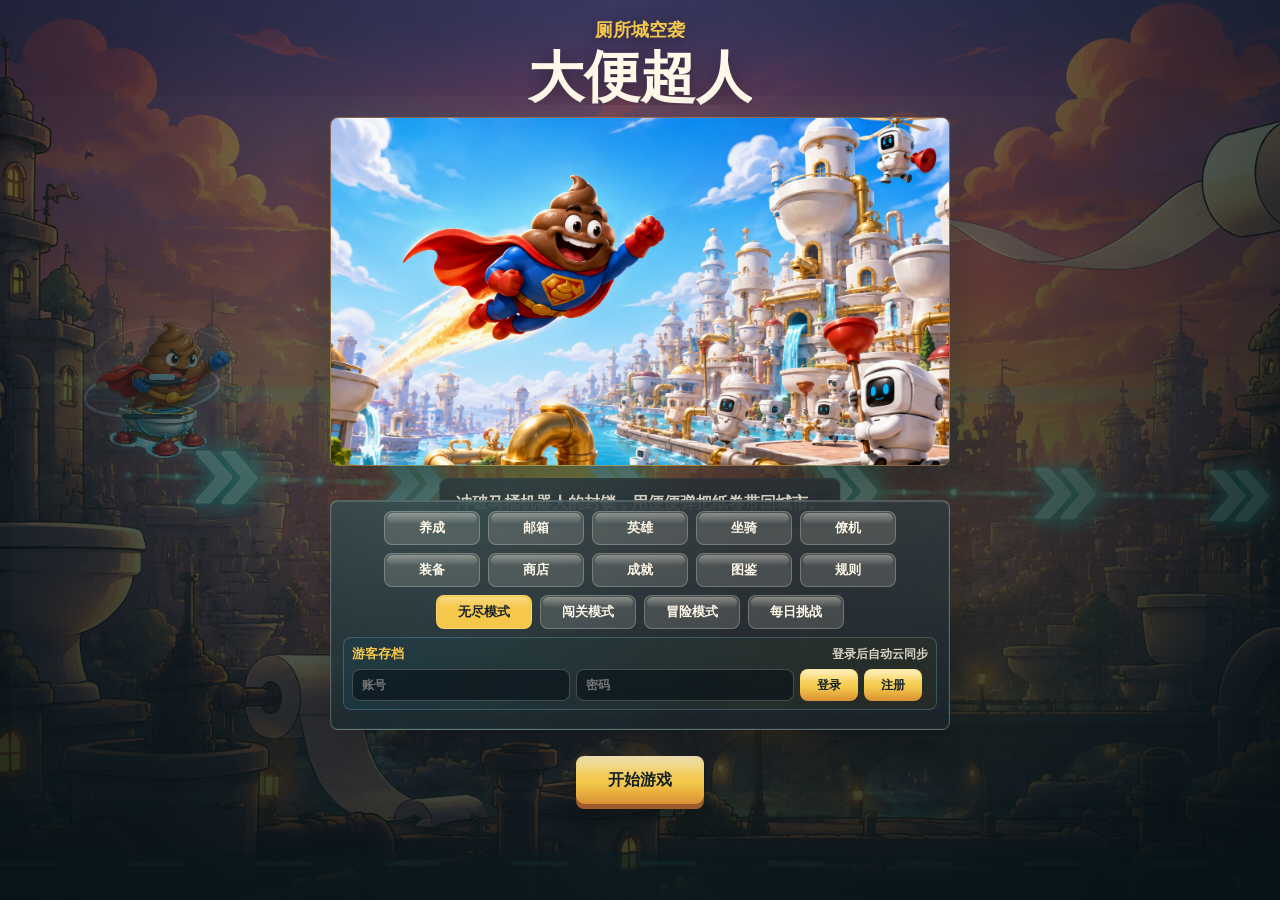
==== commit d46bb911: "Add cloud account saves and pinned HUD" ====
--- a/index.html
+++ b/index.html
@@ -7,8 +7,8 @@
   <title>大便超人</title>
   <link rel="preload" as="image" href="assets/background-city-patrol.png" fetchpriority="high">
   <link rel="preload" as="image" href="assets/menu-hero-refit.png" fetchpriority="high">
-  <link rel="preload" as="image" href="assets/background-deep-refit.png">
-  <link rel="preload" as="image" href="assets/background-adventure-refit.png">
+  <link rel="preload" as="image" href="assets/background-deep-valve.png">
+  <link rel="preload" as="image" href="assets/background-adventure-beacon.png">
   <link rel="preload" as="image" href="assets/mount-atlas.png">
   <link rel="preload" as="image" href="assets/mail-festival-seal.png">
   <link rel="preload" as="image" href="assets/adventure-route-compass.png">
@@ -17,7 +17,7 @@
   <link rel="preload" as="image" href="assets/compendium-icons.webp">
   <link rel="preload" as="image" href="assets/compendium-pickups.webp">
   <link rel="preload" as="image" href="assets/compendium-systems.webp">
-  <link rel="stylesheet" href="styles.css?v=20260609-city-patrol">
+  <link rel="stylesheet" href="styles.css?v=20260609-cloud-save-hud">
 </head>
 <body class="menu-open">
   <main class="game-shell" aria-label="大便超人">
@@ -96,6 +96,19 @@
           <button id="adventureModeButton" type="button">冒险模式</button>
           <button id="dailyModeButton" type="button">每日挑战</button>
         </div>
+        <form id="accountForm" class="account-panel" aria-label="账号云存档">
+          <div class="account-summary">
+            <strong id="accountTitle">游客存档</strong>
+            <span id="accountStatus">登录后自动云同步</span>
+          </div>
+          <div class="account-fields">
+            <input id="accountUsernameInput" type="text" autocomplete="username" maxlength="24" placeholder="账号" aria-label="账号">
+            <input id="accountPasswordInput" type="password" autocomplete="current-password" maxlength="64" placeholder="密码" aria-label="密码">
+            <button id="accountLoginButton" type="submit">登录</button>
+            <button id="accountRegisterButton" type="button">注册</button>
+            <button id="accountLogoutButton" type="button" hidden>退出</button>
+          </div>
+        </form>
         <div id="moduleHeader" class="module-header" hidden>
           <button id="moduleBackButton" type="button">返回</button>
           <strong id="moduleTitle">养成</strong>
@@ -450,6 +463,13 @@
                 </div>
               </article>
               <article class="compendium-card">
+                <div class="compendium-icon icon-system-adventure" aria-hidden="true"></div>
+                <div class="compendium-copy">
+                  <strong>远征信标</strong>
+                  <span>冒险目标未完成时会出现导航信标，贴线蓄满可推进航图和契约，并短暂提前标记威胁。</span>
+                </div>
+              </article>
+              <article class="compendium-card">
                 <div class="compendium-icon icon-cloud-current" aria-hidden="true"></div>
                 <div class="compendium-copy">
                   <strong>清风补给</strong>
@@ -461,6 +481,13 @@
                 <div class="compendium-copy">
                   <strong>旧城巡航</strong>
                   <span>旧城区普通关会出现巡航灯塔，贴线校准满后提前标记下一波障碍，并短暂降低前方压力。</span>
+                </div>
+              </article>
+              <article class="compendium-card">
+                <div class="compendium-icon icon-purification" aria-hidden="true"></div>
+                <div class="compendium-copy">
+                  <strong>深阀排压</strong>
+                  <span>深层废都关贴着排压阀蓄能，满阀后标记前方威胁、净化腐蚀障碍，并开启短暂低压窗口。</span>
                 </div>
               </article>
               <article class="compendium-card">
@@ -708,12 +735,13 @@
           <li>局内会随机出现“奇遇胶囊”，拾取后可能触发天赋盲盒、黄金喷泉、冲击波、时空滑流或弱点雷达；奇遇航线已翻新为可见紫色航道，贴着航道飞行可蓄出额外胶囊或技能核心。</li>
           <li>冒险模式现在需要同时满足分数、航图目标和本关契约；通过事件、云海顺流、补给空投、遗迹、极限闪避、精英和宝藏击破来积累探索、线索、货箱和契约进度，目标未完成时会继续探索，BOSS 关也会等航图和契约完成后才现身。</li>
           <li>冒险契约分为侦察、护送、讨伐和遗迹四类，每类鼓励不同跑法；完成契约会获得普通补给、航图推进和短时签章增益，不会新增便便币来源。</li>
-          <li>冒险会出现云海顺流，贴着移动顺流航线可蓄能，拾取顺流贝壳会补能并加速蓄能，蓄满后自动释放冲流爆发。</li>
+          <li>冒险会出现云海顺流，贴着移动顺流航线可蓄能，拾取顺流贝壳会补能并加速蓄能，蓄满后自动释放冲流爆发。目标未完成时还会出现远征信标，贴线蓄满可推进航图和契约，并短暂提前标记前方威胁。</li>
           <li>冒险和中后段会出现补给空投、云海遗迹和废都遗迹，拾取后可获得道具、临时强化、遗迹冲击或本局天赋，并推动航图进度。</li>
           <li>中后段新增五行裂隙事件，场景会切入五行战场；拾取五行灵核可获得木、火、土、金、水五种短时效果，分别偏向续航、爆发、护盾、破甲和回能控场。</li>
           <li>中后段会出现星轨试炼，场景切入星轨战场；贴着移动星轨飞行会蓄能，蓄满后自动触发星辉爆发，清理弹幕并压制 Boss。</li>
           <li>中后段新增净化潮汐事件，场景切入净化战场；拾取净化核心会冲洗周围弹幕、补能护盾，并对 Boss 施加破防压力。</li>
           <li>更后段会出现镜流回廊事件，场景切入镜流战场；贴着移动镜流飞行可蓄能，拾取镜流碎片会获得短护身并加速蓄能，蓄满后自动释放折返脉冲。</li>
+          <li>深层废都地图已翻新为排压阀主题；深层关贴着深阀航道蓄能，满阀后会提前标记威胁、净化腐蚀障碍，并开启短暂低压窗口。</li>
           <li>更后段新增极光铸炉事件，场景切入极光铸炉战场；贴着移动热流飞行可积攒热量，拾取铸炉符印会补能护盾并提高短时攻速，热量蓄满后自动释放铸炉波。</li>
           <li>中期会出现坐骑试炼，拾取坐骑徽章可快速积攒坐骑能量、缩短冷却并短暂减轻弹幕压力。</li>
           <li>中后段会出现连击祭坛，拾取连击祭印后进入短暂的连击冲刺状态，维持连击更稳、技巧收益更高，但场面节奏也更紧。</li>
@@ -769,6 +797,6 @@
     </section>
   </main>
 
-  <script src="main.js?v=20260609-city-patrol"></script>
+  <script src="main.js?v=20260609-cloud-save-hud"></script>
 </body>
 </html>
--- a/styles.css
+++ b/styles.css
@@ -107,7 +107,8 @@
   position: absolute;
   top: max(10px, env(safe-area-inset-top));
   left: 50%;
-  width: min(660px, calc(100vw - 160px));
+  z-index: 14;
+  width: min(660px, calc(100vw - 220px));
   transform: translateX(-50%);
   display: grid;
   grid-template-columns: 100px minmax(210px, 1fr) 100px;
@@ -255,6 +256,7 @@
   position: absolute;
   top: max(78px, calc(env(safe-area-inset-top) + 74px));
   left: 50%;
+  z-index: 13;
   width: min(420px, 58vw);
   transform: translateX(-50%);
   padding: 8px 10px 10px;
@@ -392,6 +394,7 @@
   position: absolute;
   top: max(132px, calc(env(safe-area-inset-top) + 126px));
   left: 50%;
+  z-index: 13;
   width: min(560px, 68vw);
   transform: translateX(-50%);
   padding: 7px 10px;
@@ -724,6 +727,113 @@
 
 .page-tabs {
   margin-bottom: 8px;
+}
+
+.account-panel {
+  display: grid;
+  gap: 7px;
+  margin: 8px 0 9px;
+  padding: 8px;
+  border: 1px solid rgba(157, 232, 255, 0.22);
+  border-radius: 8px;
+  background:
+    linear-gradient(90deg, rgba(84, 208, 255, 0.1), rgba(245, 200, 75, 0.07)),
+    rgba(6, 18, 22, 0.34);
+}
+
+.menu-panel.module-open .account-panel {
+  display: none;
+}
+
+.account-summary {
+  display: flex;
+  align-items: center;
+  justify-content: space-between;
+  gap: 8px;
+  min-width: 0;
+  color: rgba(255, 248, 232, 0.82);
+  font-size: 12px;
+  font-weight: 800;
+  line-height: 1.2;
+  text-align: left;
+}
+
+.account-summary strong {
+  flex: 0 1 auto;
+  min-width: 0;
+  overflow: hidden;
+  color: var(--gold);
+  font-size: 13px;
+  text-overflow: ellipsis;
+  white-space: nowrap;
+}
+
+.account-summary span {
+  flex: 1 1 auto;
+  min-width: 0;
+  overflow: hidden;
+  text-align: right;
+  text-overflow: ellipsis;
+  white-space: nowrap;
+}
+
+.account-panel.is-syncing .account-summary span {
+  color: #9de8ff;
+}
+
+.account-panel.is-error .account-summary span {
+  color: rgba(255, 180, 160, 0.96);
+}
+
+.account-panel.is-ready .account-summary span {
+  color: rgba(223, 255, 122, 0.96);
+}
+
+.account-fields {
+  display: grid;
+  grid-template-columns: minmax(76px, 1fr) minmax(76px, 1fr) auto auto auto;
+  gap: 6px;
+  align-items: center;
+}
+
+.account-fields input {
+  min-width: 0;
+  height: 32px;
+  padding: 0 9px;
+  border: 1px solid rgba(255, 248, 232, 0.22);
+  border-radius: 8px;
+  outline: 0;
+  background: rgba(6, 15, 22, 0.58);
+  color: #fff8e8;
+  font-size: 12px;
+  font-weight: 800;
+}
+
+.account-fields input:focus {
+  border-color: rgba(245, 200, 75, 0.68);
+  box-shadow: 0 0 0 2px rgba(245, 200, 75, 0.16);
+}
+
+.account-fields button {
+  min-width: 58px;
+  height: 32px;
+  padding: 0 9px;
+  box-shadow: none;
+  font-size: 12px;
+}
+
+.account-panel.is-logged-in .account-fields {
+  grid-template-columns: minmax(0, 1fr) auto;
+}
+
+.account-panel.is-logged-in #accountPasswordInput,
+.account-panel.is-logged-in #accountLoginButton,
+.account-panel.is-logged-in #accountRegisterButton {
+  display: none;
+}
+
+.account-panel.is-logged-in #accountUsernameInput {
+  pointer-events: none;
 }
 
 .rules-page .rules-card {
@@ -2478,7 +2588,17 @@
 }
 
 .stage-route-intel.map-deep .stage-route-map {
-  background-position: 66% 58%;
+  background:
+    radial-gradient(circle at 50% 48%, rgba(143, 247, 255, 0.24), transparent 44%),
+    linear-gradient(180deg, rgba(255, 248, 232, 0.08), rgba(7, 12, 22, 0.18)),
+    url("assets/background-deep-valve.png") center / cover;
+  background-position: center;
+}
+
+.stage-route-intel.map-deep .stage-route-map::before {
+  background: linear-gradient(90deg, transparent, rgba(143, 247, 255, 0.92), rgba(196, 93, 255, 0.68), rgba(223, 255, 122, 0.72), transparent);
+  box-shadow: 0 0 15px rgba(143, 247, 255, 0.54);
+  transform: rotate(-10deg);
 }
 
 .stage-route-map::before {
@@ -2766,6 +2886,7 @@
   position: absolute;
   right: 22px;
   bottom: 28px;
+  z-index: 15;
   display: flex;
   gap: 8px;
   padding: 7px;
@@ -3391,18 +3512,25 @@
 
 .utility-controls {
   --utility-top: max(12px, env(safe-area-inset-top));
-  --utility-side: max(12px, env(safe-area-inset-left));
+  --utility-left: max(12px, env(safe-area-inset-left));
+  --utility-right: max(12px, env(safe-area-inset-right));
   --utility-size: 54px;
   --utility-height: 38px;
   --utility-gap: 8px;
-  display: contents;
-  pointer-events: none;
-}
-
-.utility-controls button {
   position: absolute;
   top: var(--utility-top);
-  z-index: 12;
+  left: var(--utility-left);
+  right: var(--utility-right);
+  z-index: 20;
+  display: grid;
+  grid-template-columns: var(--utility-size) var(--utility-size) minmax(0, 1fr) var(--utility-size) var(--utility-size);
+  gap: var(--utility-gap);
+  align-items: center;
+  pointer-events: none;
+}
+
+.utility-controls button {
+  position: relative;
   width: var(--utility-size);
   height: var(--utility-height);
   padding: 0;
@@ -3414,20 +3542,20 @@
 }
 
 .utility-controls #pauseButton {
-  left: max(12px, env(safe-area-inset-left));
+  grid-column: 1;
 }
 
 .utility-controls #endRunButton {
-  left: calc(max(12px, env(safe-area-inset-left)) + var(--utility-size) + var(--utility-gap));
+  grid-column: 2;
   background: rgba(255, 209, 92, 0.95);
 }
 
 .utility-controls #fullscreenButton {
-  right: calc(max(12px, env(safe-area-inset-right)) + var(--utility-size) + var(--utility-gap));
+  grid-column: 4;
 }
 
 .utility-controls #muteButton {
-  right: max(12px, env(safe-area-inset-right));
+  grid-column: 5;
 }
 
 @media (max-width: 720px) {
@@ -4545,6 +4673,74 @@
   display: none;
 }
 
+@media (max-width: 720px) {
+  .account-summary {
+    align-items: flex-start;
+    flex-direction: column;
+    gap: 3px;
+  }
+
+  .account-summary span {
+    width: 100%;
+    text-align: left;
+  }
+
+  .account-fields {
+    grid-template-columns: repeat(2, minmax(0, 1fr));
+  }
+
+  .account-fields button {
+    min-width: 0;
+  }
+
+  .account-panel.is-logged-in .account-fields {
+    grid-template-columns: minmax(0, 1fr) auto;
+  }
+}
+
+@media (orientation: landscape) and (max-height: 520px) {
+  .account-panel {
+    gap: 5px;
+    margin: 6px 0 7px;
+    padding: 6px;
+  }
+
+  .account-summary {
+    align-items: center;
+    flex-direction: row;
+    font-size: 10px;
+  }
+
+  .account-summary span {
+    width: auto;
+    text-align: right;
+  }
+
+  .account-summary strong {
+    font-size: 11px;
+  }
+
+  .account-fields {
+    grid-template-columns: minmax(48px, 1fr) minmax(48px, 1fr) 42px 42px 42px;
+    gap: 5px;
+  }
+
+  .account-panel.is-logged-in .account-fields {
+    grid-template-columns: minmax(0, 1fr) 42px;
+  }
+
+  .account-fields input,
+  .account-fields button {
+    height: 27px;
+    font-size: 10.5px;
+  }
+
+  .account-fields button {
+    min-width: 0;
+    padding: 0 5px;
+  }
+}
+
 .orientation-hint {
   position: absolute;
   inset: 0;
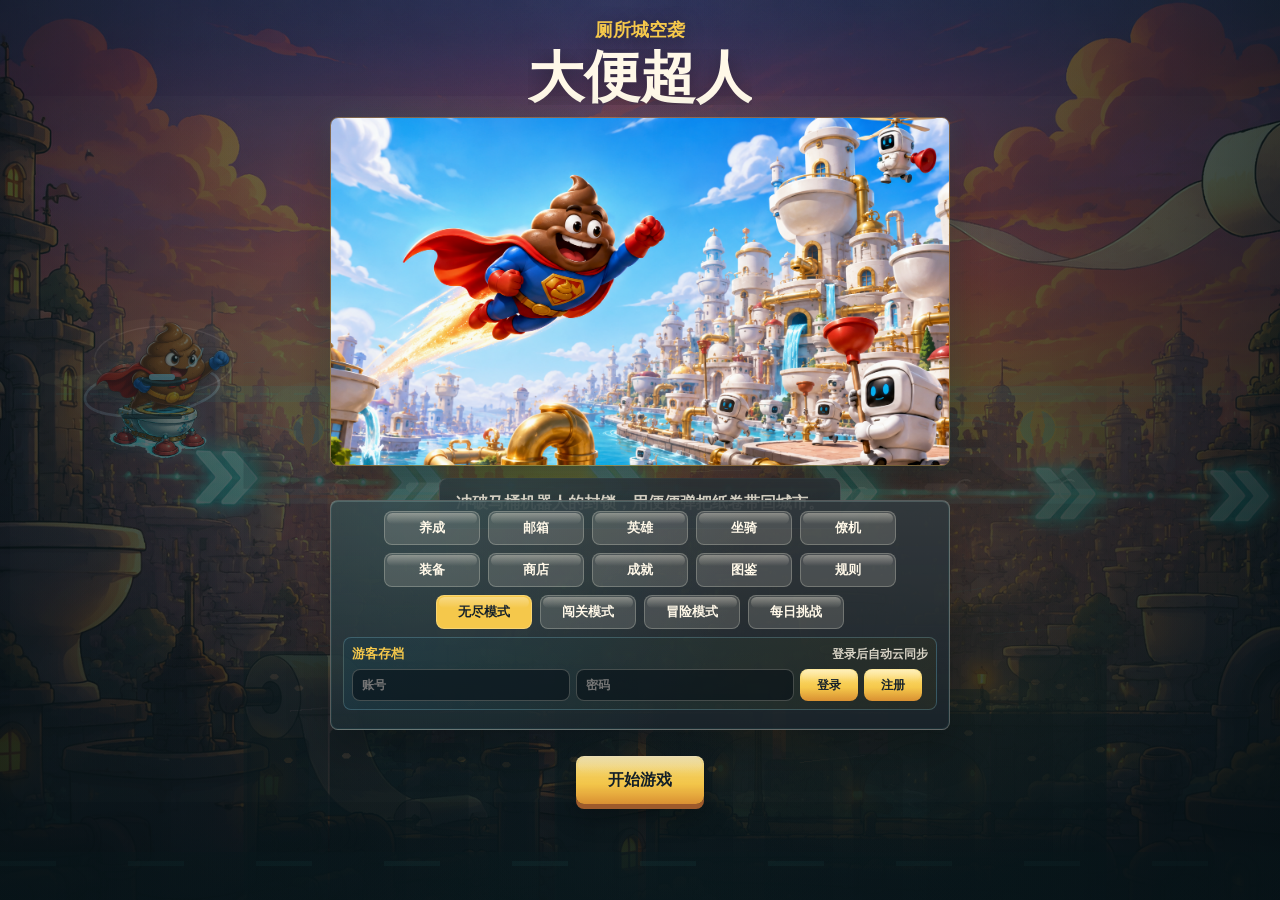
==== commit 2c0919ff: "Add city signal chain update" ====
--- a/index.html
+++ b/index.html
@@ -5,7 +5,8 @@
   <meta name="viewport" content="width=device-width, initial-scale=1">
   <link rel="icon" href="data:,">
   <title>大便超人</title>
-  <link rel="preload" as="image" href="assets/background-city-patrol.png" fetchpriority="high">
+  <link rel="preload" as="image" href="assets/background-city-overhaul.png" fetchpriority="high">
+  <link rel="preload" as="image" href="assets/background-city-patrol.png">
   <link rel="preload" as="image" href="assets/menu-hero-refit.png" fetchpriority="high">
   <link rel="preload" as="image" href="assets/background-deep-valve.png">
   <link rel="preload" as="image" href="assets/background-adventure-beacon.png">
@@ -17,7 +18,7 @@
   <link rel="preload" as="image" href="assets/compendium-icons.webp">
   <link rel="preload" as="image" href="assets/compendium-pickups.webp">
   <link rel="preload" as="image" href="assets/compendium-systems.webp">
-  <link rel="stylesheet" href="styles.css?v=20260609-cloud-save-hud">
+  <link rel="stylesheet" href="styles.css?v=20260609-city-chain">
 </head>
 <body class="menu-open">
   <main class="game-shell" aria-label="大便超人">
@@ -272,7 +273,7 @@
               <button id="buyWingButton" type="button">购买</button>
             </div>
           </div>
-          <div class="inventory-line">每局自动从背包携带最多 3 种可用道具；每种单局只能使用或触发 1 次。</div>
+          <div class="inventory-line">每局自动从背包携带最多 3 种可用道具；复活心核单局 1 次，其余带入道具单局最多 3 次。</div>
         </div>
         <div id="achievementPage" class="progress-page achievement-page" hidden aria-label="成就页面">
           <div id="achievementSummary" class="achievement-summary">完成目标可领取奖励和称号。</div>
@@ -480,7 +481,14 @@
                 <div class="compendium-icon icon-system-stage" aria-hidden="true"></div>
                 <div class="compendium-copy">
                   <strong>旧城巡航</strong>
-                  <span>旧城区普通关会出现巡航灯塔，贴线校准满后提前标记下一波障碍，并短暂降低前方压力。</span>
+                  <span>旧城区普通关会出现巡航灯塔，贴线校准满后提前标记下一波障碍，并为信号链充能。</span>
+                </div>
+              </article>
+              <article class="compendium-card">
+                <div class="compendium-icon icon-system-mission" aria-hidden="true"></div>
+                <div class="compendium-copy">
+                  <strong>旧城信号链</strong>
+                  <span>连续清过障碍、完成巡航灯塔、绿波和路线委托会充能；满链后短暂减压、补能并投放航线补给。</span>
                 </div>
               </article>
               <article class="compendium-card">
@@ -577,7 +585,7 @@
                 <div class="compendium-icon icon-system-stage" aria-hidden="true"></div>
                 <div class="compendium-copy">
                   <strong>闯关模式</strong>
-                  <span>普通关冲目标分，Boss 关击败 Boss；后续关卡会加入受击限制和旧城稳定度。</span>
+                  <span>普通关冲目标分，Boss 关击败 Boss；后续关卡会加入受击限制、旧城稳定度和信号链。</span>
                 </div>
               </article>
               <article class="compendium-card">
@@ -661,7 +669,7 @@
                 <div class="compendium-icon icon-system-stage" aria-hidden="true"></div>
                 <div class="compendium-copy">
                   <strong>旧城稳定度</strong>
-                  <span>旧城区关卡会推进稳定度，35%/70%/100% 触发航线支援和结算小奖励。</span>
+                  <span>旧城区关卡会推进稳定度，35%/70%/100% 触发航线支援；信号链会加速稳定推进。</span>
                 </div>
               </article>
               <article class="compendium-card">
@@ -702,10 +710,6 @@
           <span>移动</span>
           <button id="tapMoveButton" type="button" class="is-selected">按住飞行</button>
           <button id="dragMoveButton" type="button">滑动角色</button>
-        </div>
-        <div class="move-choice" aria-label="操作区域">
-          <span>区域</span>
-          <button id="controlSideButton" type="button">左攻右移</button>
         </div>
         <div class="move-choice quality-choice" aria-label="画质模式">
           <span>画质</span>
@@ -748,10 +752,10 @@
           <li>黄金纸潮、清风补给和顺风门阵已翻新为可见航道事件：贴着黄金航道飞行会蓄出奖励纸卷，清风航道会持续恢复并减压，顺风航道会补能、延长顺风并软化前方威胁。</li>
           <li>中后段会出现精英马桶潮；精英怪有更明显的扫描标记，更耐打但在精英潮中会掉落更好的补给。</li>
           <li>达到 3、5、7、15、25、35、50 级时，攻击方式会继续强化。</li>
-          <li>闯关模式共 60 关；普通关达到目标分数通关，后续普通关会增加受击次数限制，BOSS 关需要击败 BOSS。旧城区关卡会显示城区稳定度、航线提示和路线委托；普通旧城关新增巡航灯塔，贴线校准后会提前读出并标记下一波障碍。事件、拾取与委托过程会推进稳定度，35%/70%/100% 会触发航线支援，完成后本局获得补血回能和结算小奖励。</li>
+          <li>闯关模式共 60 关；每关目标分至少为上一关的 1.2 倍，普通关达到目标分数通关，BOSS 关需要击败 BOSS。第 10 王起设置阶段战力保底，20/30/40/50/60 王会按前一阶段 2-4 倍递进。旧城区地图已翻新为巡航信号主题，会显示城区稳定度、航线提示、路线委托和信号链；普通旧城关的巡航灯塔贴线校准后会提前读出下一波障碍。连续清障、巡航、绿波和委托会推进信号链，满链后短暂减压、补能并投放航线补给；事件、拾取与委托过程会推进稳定度，35%/70%/100% 会触发航线支援，完成后本局获得补血回能和结算小奖励。</li>
           <li>冒险模式更重视探索节奏：分数、航图和契约都要推进，航图或契约跨过关键进度时会触发远征支援，短暂减压并投放补给。</li>
           <li>每日挑战会刷新 1 个百分比伤害 Boss，战力固定为玩家当前实时战力的 10 倍；60 秒内造成越多伤害，结算奖励越高，首次击败今日 Boss 会获得大额奖励并额外获得 5 枚便便币。</li>
-          <li>金币可升级超人或购买背包道具；除复活心核外，商店金币商品价格已再次上调，购买前会显示余额、库存和差额。复活心核仍消耗便便币购买。每局会自动从背包携带最多 3 种可用道具，每种单局只能使用或触发 1 次，未带入或未使用的库存会保留。</li>
+          <li>金币可升级超人或购买背包道具；除复活心核外，商店道具每局最多可使用或触发 3 次，复活心核仍消耗便便币且每局只会自动触发 1 次。每局会自动从背包携带最多 3 种可用道具，未带入或未使用的库存会保留。</li>
           <li>局内升级更偏向临时微成长，长期战力主要来自局外升级、进化、装备和坐骑培养；坐骑可选择不乘坐，解锁需要金币和极稀有便便币。</li>
           <li>无尽模式也会在后段切换到翻新的深层废都地图；每个英雄首次达到 50万、100万、250万、500万分时，各获得 1 颗自己的专属进化石。</li>
           <li>每日签到可获得金币、材料、道具和少量便便币；第 3/5/7/10 天解锁早期英雄，第 15/18/24/30 天会继续解锁高阶英雄与对应主题坐骑。</li>
@@ -797,6 +801,6 @@
     </section>
   </main>
 
-  <script src="main.js?v=20260609-cloud-save-hud"></script>
+  <script src="main.js?v=20260609-city-chain"></script>
 </body>
 </html>
--- a/styles.css
+++ b/styles.css
@@ -1539,6 +1539,9 @@
 .drone-medicHalo { background-image: url("assets/drone-medic-halo.png"); }
 .drone-voidCauldron { background-image: url("assets/drone-void-cauldron.png"); }
 .drone-tigerSpark { background-image: url("assets/drone-tiger-spark.png"); }
+.drone-clockworkStar { background-image: url("assets/drone-clockwork-star.png"); }
+.drone-rocketBuddy { background-image: url("assets/drone-rocket-buddy.png"); }
+.drone-mirrorWisp { background-image: url("assets/drone-mirror-wisp.png"); }
 
 .hero-portrait {
   position: relative;
@@ -1667,8 +1670,46 @@
   display: none;
 }
 
+.hero-chronoPlumber,
+.hero-rocketBao,
+.hero-mirrorFox {
+  width: min(124px, 100%);
+  aspect-ratio: 1.74;
+  border-radius: 0;
+  background-position: center;
+  background-repeat: no-repeat;
+  background-size: contain;
+}
+
+.hero-chronoPlumber {
+  background:
+    url("assets/hero-chrono-plumber.png") center / contain no-repeat,
+    radial-gradient(ellipse at 48% 58%, rgba(110, 231, 255, 0.2), transparent 62%),
+    radial-gradient(circle at 72% 18%, rgba(255, 248, 232, 0.16), transparent 48%);
+  box-shadow: 0 0 22px rgba(110, 231, 255, 0.3);
+}
+
+.hero-rocketBao {
+  background:
+    url("assets/hero-rocket-bao.png") center / contain no-repeat,
+    radial-gradient(ellipse at 52% 58%, rgba(255, 141, 84, 0.22), transparent 62%),
+    radial-gradient(circle at 78% 20%, rgba(255, 241, 166, 0.18), transparent 48%);
+  box-shadow: 0 0 22px rgba(255, 141, 84, 0.3);
+}
+
+.hero-mirrorFox {
+  background:
+    url("assets/hero-mirror-fox.png") center / contain no-repeat,
+    radial-gradient(ellipse at 48% 58%, rgba(196, 93, 255, 0.2), transparent 62%),
+    radial-gradient(circle at 72% 18%, rgba(157, 232, 255, 0.18), transparent 48%);
+  box-shadow: 0 0 22px rgba(196, 93, 255, 0.3);
+}
+
 .hero-card-dragonWood,
-.hero-card-tigerMetal {
+.hero-card-tigerMetal,
+.hero-card-chronoPlumber,
+.hero-card-rocketBao,
+.hero-card-mirrorFox {
   border-color: rgba(245, 200, 75, 0.34);
   background:
     linear-gradient(180deg, rgba(245, 200, 75, 0.13), rgba(255, 248, 232, 0.035)),
@@ -2293,12 +2334,9 @@
 }
 
 .shop-material {
-  background-image:
-    radial-gradient(circle at 60% 42%, rgba(255, 248, 232, 0.86) 0 12%, transparent 13%),
-    radial-gradient(circle at 42% 58%, rgba(245, 200, 75, 0.95) 0 18%, transparent 19%),
-    linear-gradient(145deg, #9d5a2c, #f5c84b);
-  border: 2px solid rgba(255, 248, 232, 0.55);
-  border-radius: 14px;
+  background-image: url("assets/shop-material-supply.png");
+  background-position: center;
+  background-size: 128%;
 }
 
 .shop-battle {
@@ -2581,7 +2619,7 @@
   background:
     radial-gradient(circle at 50% 50%, rgba(var(--route-rgb), 0.2), transparent 44%),
     linear-gradient(180deg, rgba(255, 248, 232, 0.1), rgba(0, 0, 0, 0.16)),
-    url("assets/classic-route-briefing.png") center / cover;
+    url("assets/background-city-overhaul.png") center / cover;
   box-shadow:
     inset 0 0 0 1px rgba(255, 248, 232, 0.08),
     0 8px 20px rgba(0, 0, 0, 0.22);
@@ -2612,6 +2650,23 @@
   background: linear-gradient(90deg, transparent, rgba(var(--route-rgb), 0.92), rgba(255, 248, 232, 0.72), transparent);
   box-shadow: 0 0 14px rgba(var(--route-rgb), 0.46);
   transform: rotate(-18deg);
+}
+
+.stage-route-map::after {
+  content: "";
+  position: absolute;
+  left: 12%;
+  right: 12%;
+  top: 36%;
+  height: 24%;
+  background:
+    radial-gradient(circle at 8% 50%, rgba(223, 255, 122, 0.78) 0 6%, transparent 7%),
+    radial-gradient(circle at 32% 48%, rgba(91, 222, 212, 0.78) 0 5%, transparent 6%),
+    radial-gradient(circle at 58% 55%, rgba(223, 255, 122, 0.72) 0 5%, transparent 6%),
+    radial-gradient(circle at 82% 46%, rgba(91, 222, 212, 0.76) 0 6%, transparent 7%);
+  filter: drop-shadow(0 0 6px rgba(var(--route-rgb), 0.56));
+  transform: rotate(-18deg);
+  pointer-events: none;
 }
 
 .stage-route-marker {
@@ -4576,7 +4631,10 @@
   body.menu-open .menu-panel.module-open .hero-portrait.hero-dragonWood,
   body.menu-open .menu-panel.module-open .hero-portrait.hero-voidChef,
   body.menu-open .menu-panel.module-open .hero-portrait.hero-neonMedic,
-  body.menu-open .menu-panel.module-open .hero-portrait.hero-tigerMetal {
+  body.menu-open .menu-panel.module-open .hero-portrait.hero-tigerMetal,
+  body.menu-open .menu-panel.module-open .hero-portrait.hero-chronoPlumber,
+  body.menu-open .menu-panel.module-open .hero-portrait.hero-rocketBao,
+  body.menu-open .menu-panel.module-open .hero-portrait.hero-mirrorFox {
     width: min(100%, 96px);
   }
 
